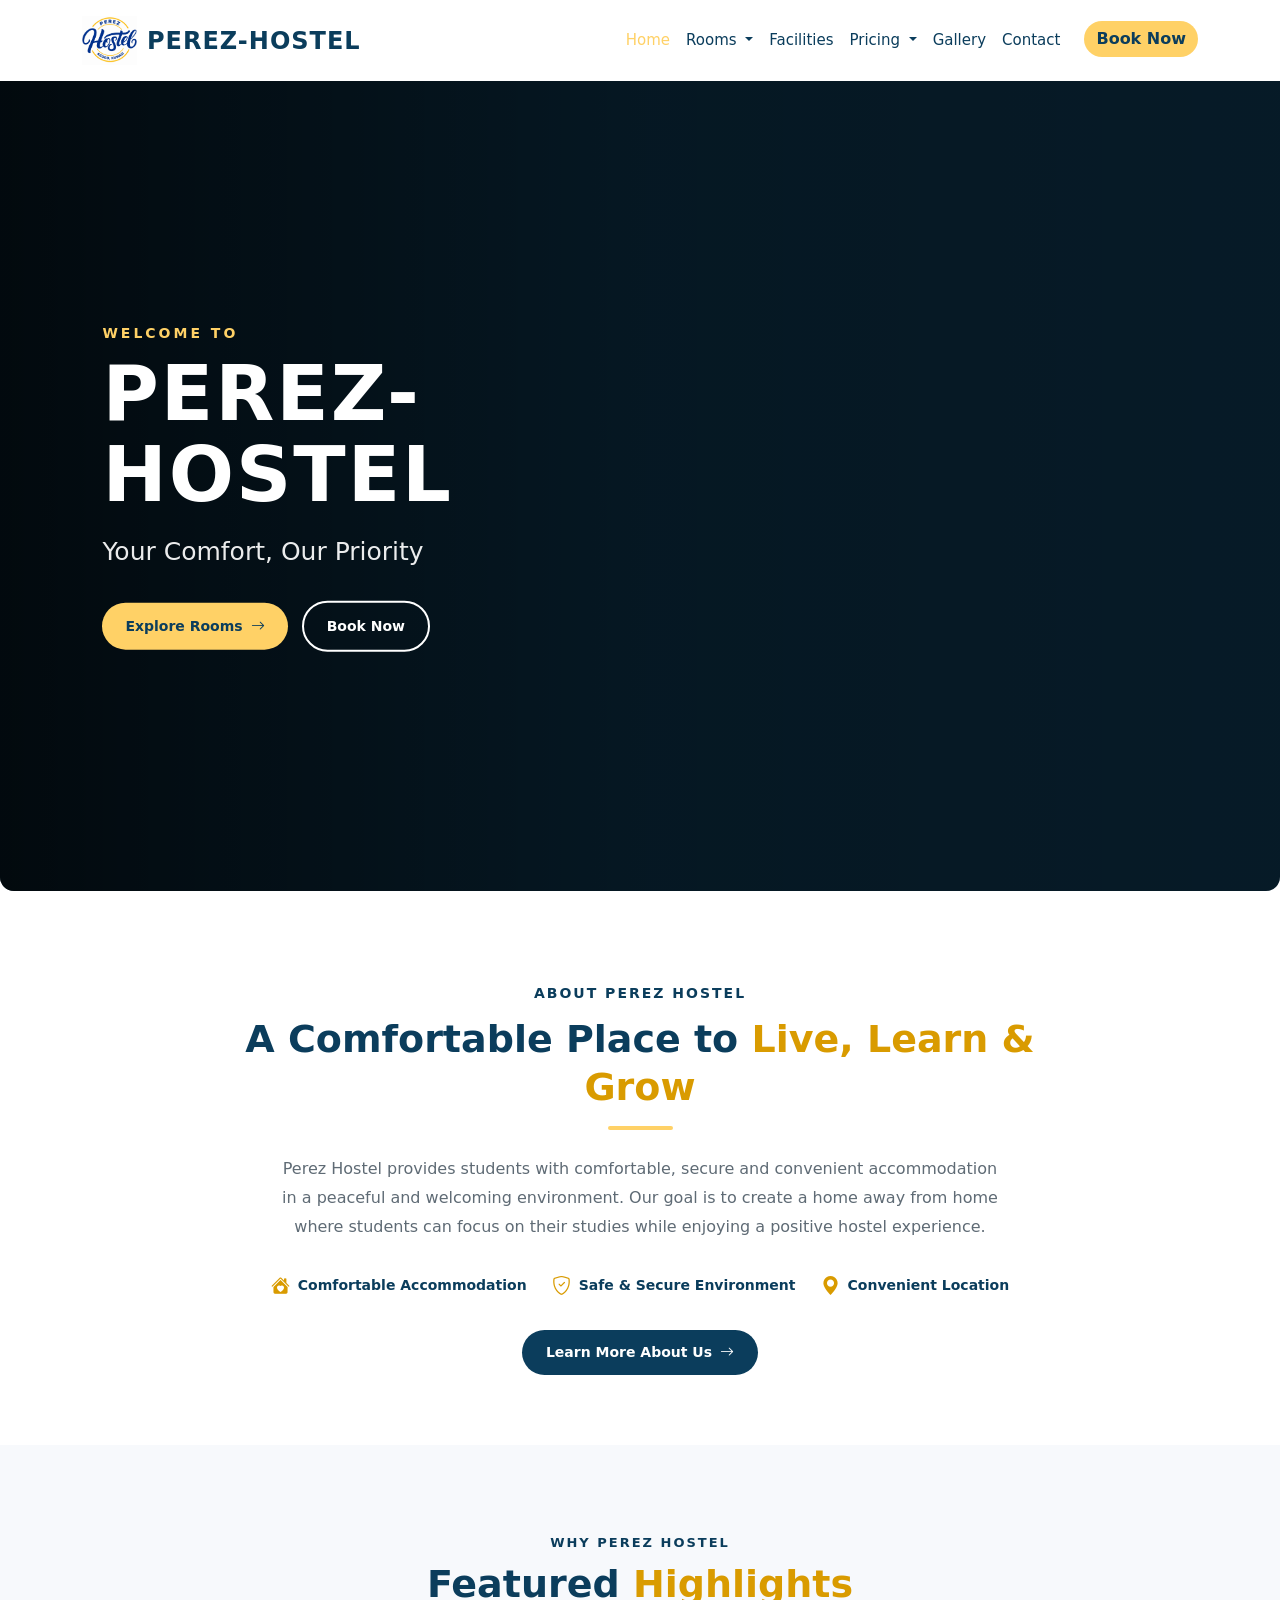
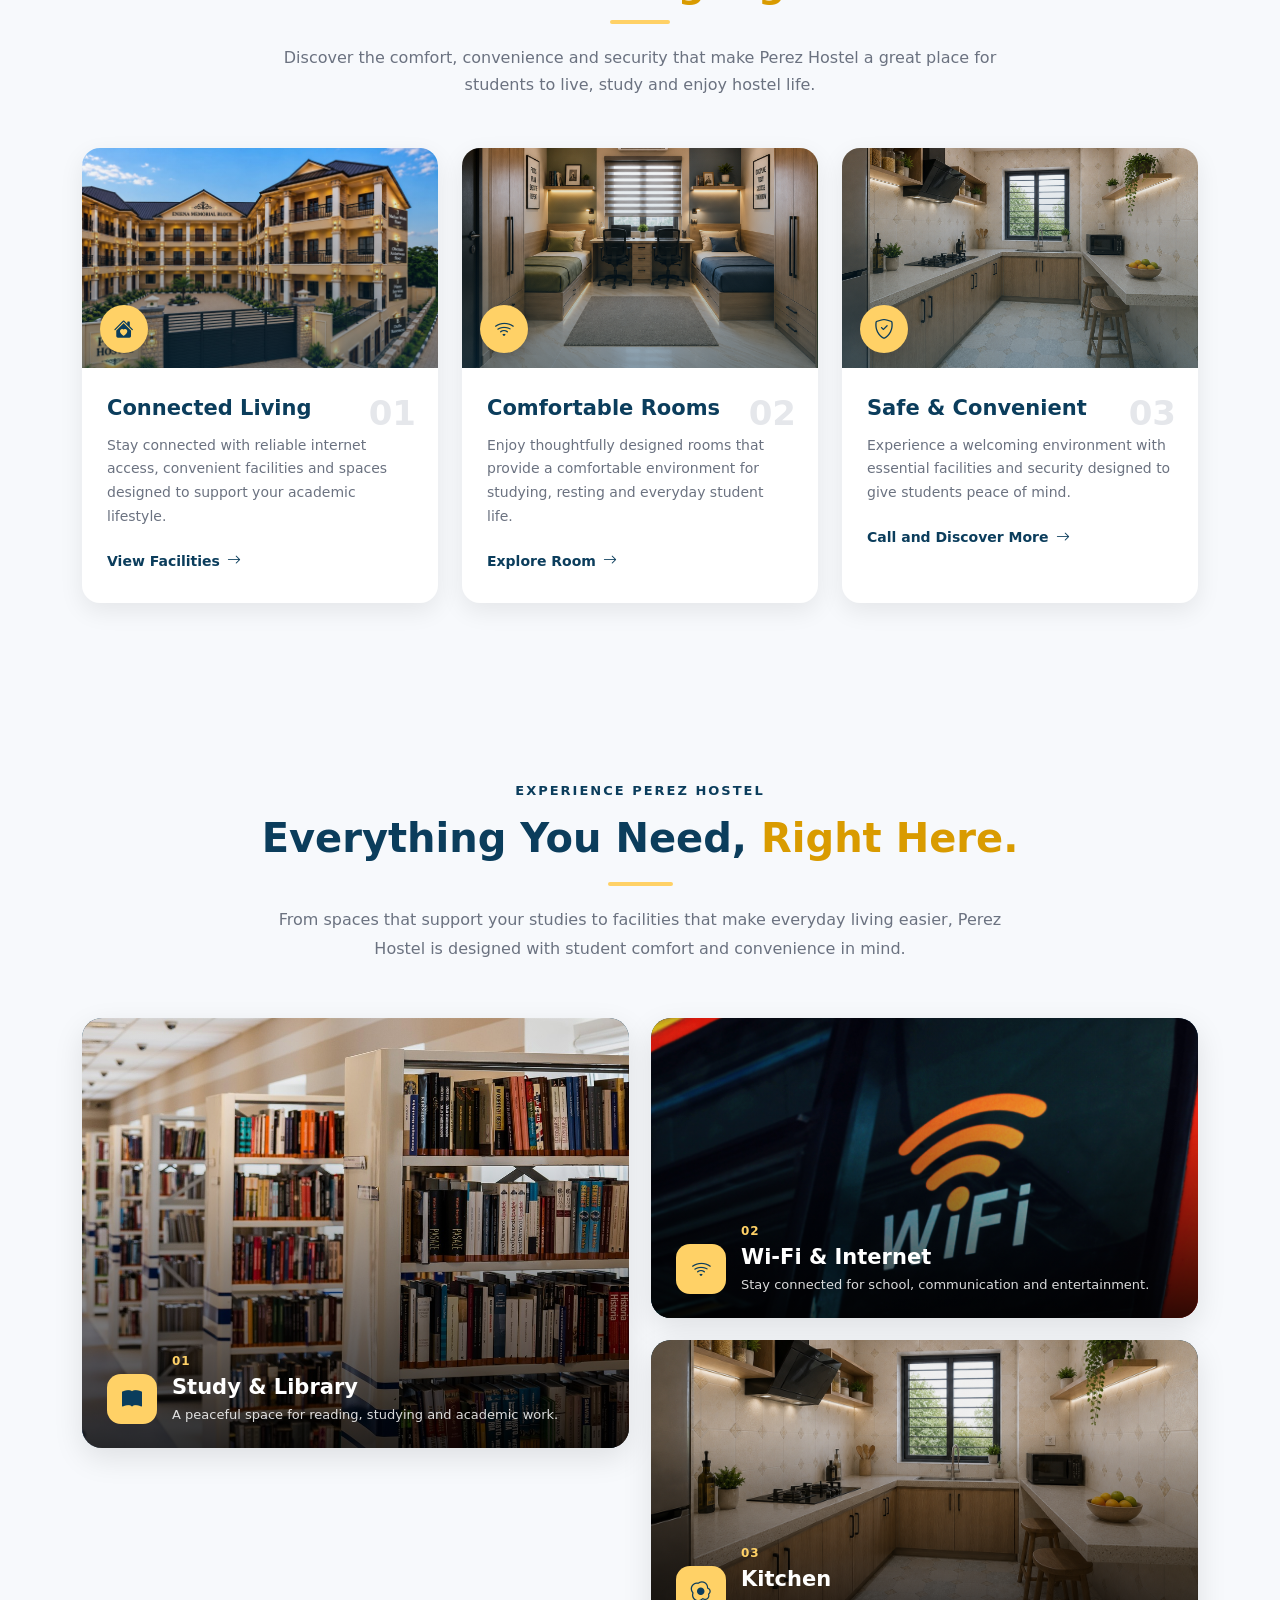
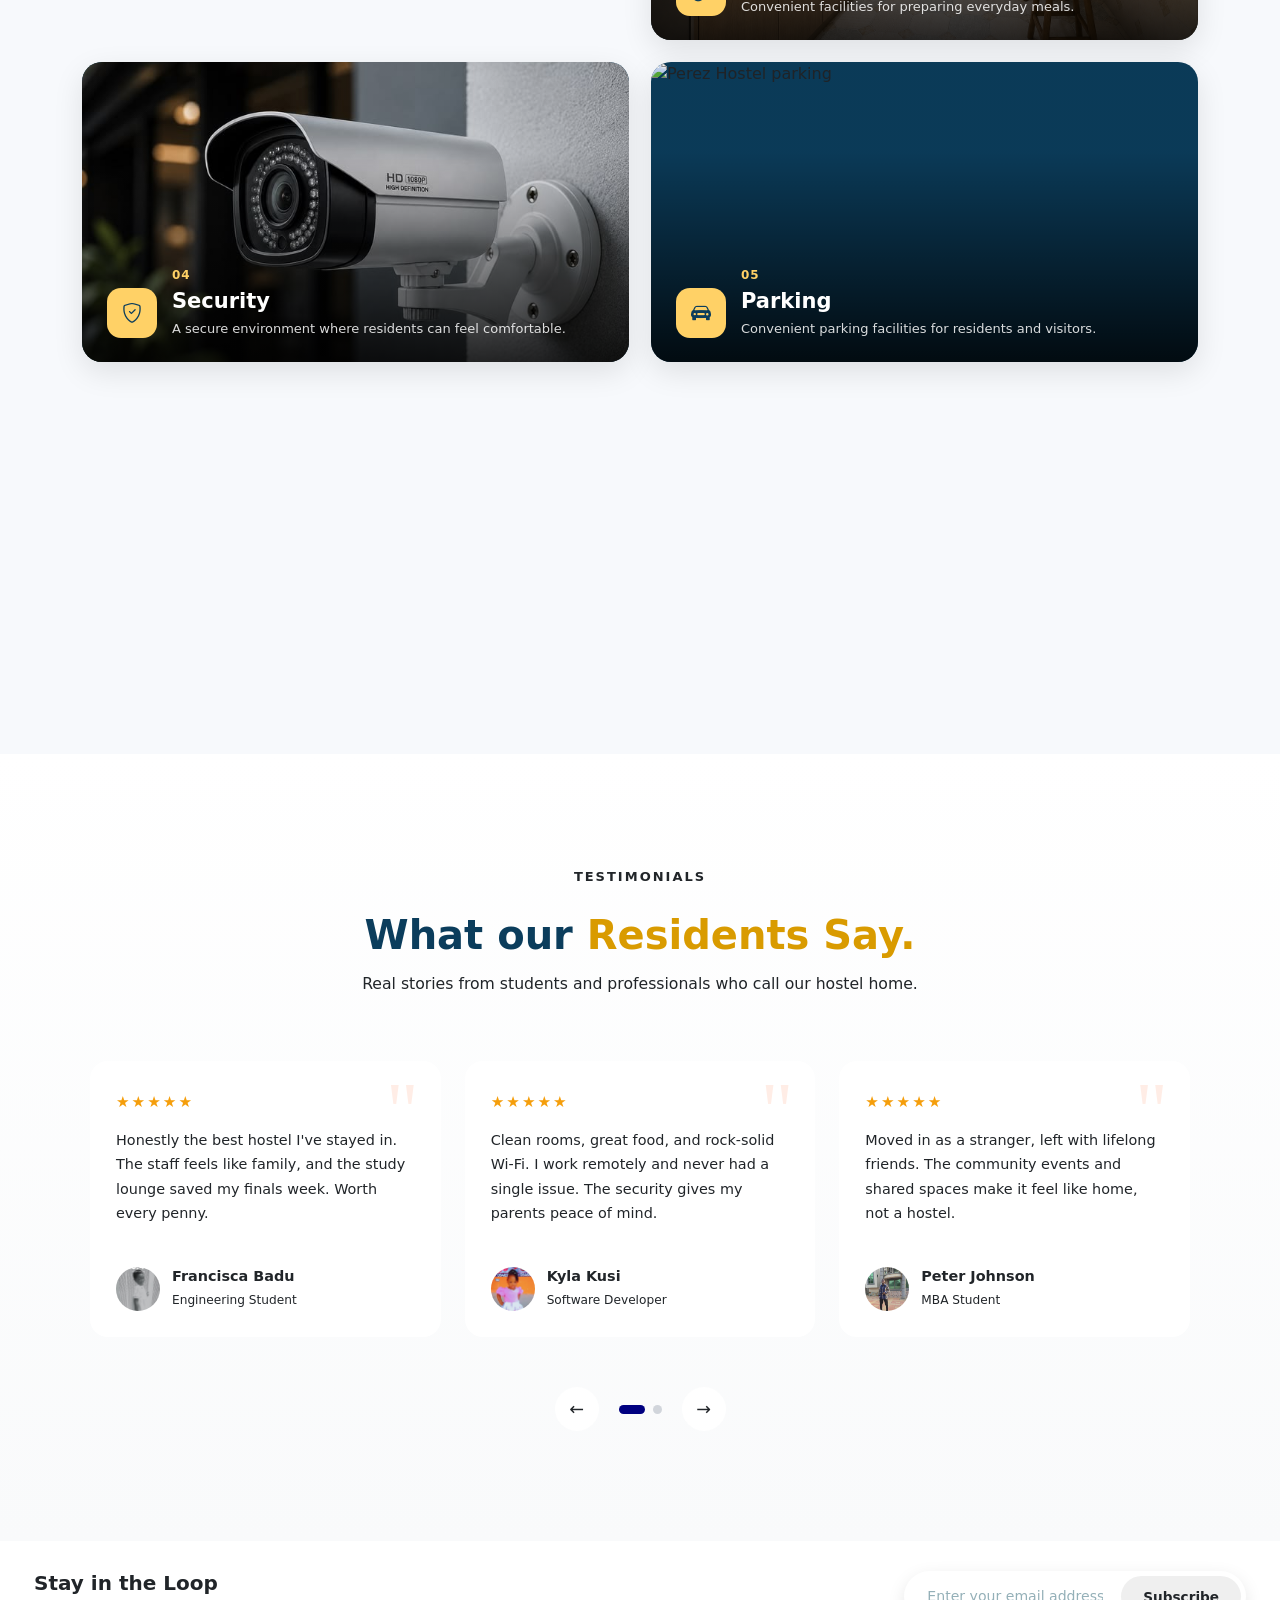
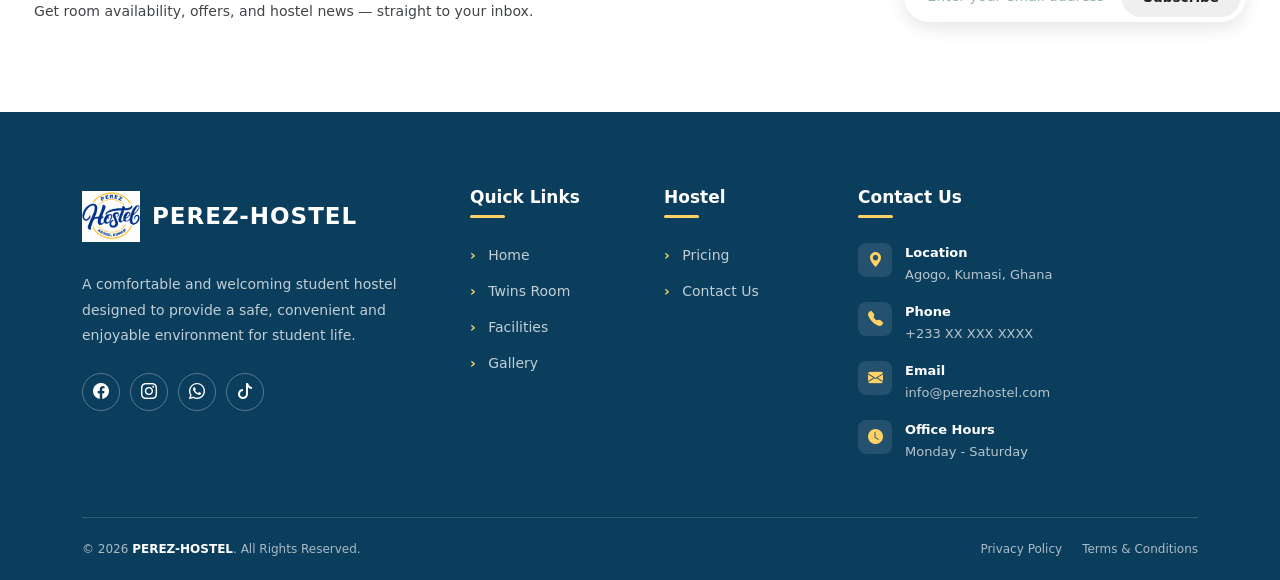
==== index.html @ 2b3b32ca "newfixes8" ====
<!DOCTYPE html>
<html lang="en">
<head>
    <meta charset="UTF-8">
    <meta name="viewport" content="width=device-width, initial-scale=1.0">

    <title>PEREZ-HOSTEL</title>

    <!-- Bootstrap CSS -->
    <link href="https://cdn.jsdelivr.net/npm/bootstrap@5.3.3/dist/css/bootstrap.min.css" rel="stylesheet">

    <!-- Bootstrap Icons -->
    <link rel="stylesheet" href="https://cdn.jsdelivr.net/npm/bootstrap-icons@1.11.3/font/bootstrap-icons.min.css">
    <!-- OFFLINE BOOTSTRAP CSS -->
    <link rel="stylesheet" href="./bootstrap/css/bootstrap.min.css">
    <!-- BOOTSTRAP ICONS -->
    <link rel="stylesheet" href="https://cdn.jsdelivr.net/npm/bootstrap-icons@1.11.3/font/bootstrap-icons.min.css">
    <link rel="preconnect" href="https://fonts.googleapis.com">
    <link rel="preconnect" href="https://fonts.gstatic.com" crossorigin>
    <link href="https://fonts.googleapis.com/css2?family=Dancing+Script:wght@400..700&family=Noto+Serif+SC:wght@200..900&family=Roboto+Slab:wght@100..900&display=swap" rel="stylesheet">
    <link rel="apple-touch-icon" sizes="180x180" href="./images/favicon_io/apple-touch-icon.png">
    <link rel="icon" type="image/png" sizes="32x32" href="./images/favicon_io/favicon-32x32.png">
    <link rel="icon" type="image/png" sizes="16x16" href="./images/favicon_io/favicon-16x16.png">
    <link rel="manifest" href="./images/favicon_io/site.webmanifest">
    <!-- Bootstrap CSS -->
    <link href="https://cdn.jsdelivr.net/npm/bootstrap@5.3.3/dist/css/bootstrap.min.css" rel="stylesheet">
    <!-- Bootstrap Icons -->
    <link rel="stylesheet" href="https://cdn.jsdelivr.net/npm/bootstrap-icons@1.11.3/font/bootstrap-icons.min.css">
    <!-- My CSS -->
    <link rel="stylesheet" href="stylesheets/style.css">
</head>
<body>
    <!-- NAVBAR -->
    <!-- =========================================
     PEREZ-HOSTEL NAVBAR
========================================= -->

<nav class="navbar navbar-expand-lg hostel-navbar">

    <div class="container">

        <!-- LOGO + HOSTEL NAME -->
        <a class="navbar-brand hostel-brand" href="index.html">

            <img
                class="logo"
                src="./images/logo.png"
                alt="PEREZ-HOSTEL Logo">

            <span>PEREZ-HOSTEL</span>

        </a>


        <!-- =================================
             MOBILE HAMBURGER
        ================================== -->

        <button
            class="navbar-toggler"
            type="button"
            data-bs-toggle="collapse"
            data-bs-target="#hostelNavbar"
            aria-controls="hostelNavbar"
            aria-expanded="false"
            aria-label="Toggle navigation">

            <span class="navbar-toggler-icon"></span>

        </button>


        <!-- =================================
             NAVIGATION
        ================================== -->

        <div
            class="collapse navbar-collapse"
            id="hostelNavbar">

            <ul class="navbar-nav ms-auto">


                <!-- HOME -->
                <li class="nav-item">

                    <a
                        class="nav-link active"
                        href="index.html">
                        Home

                    </a>

                </li>


                <!-- =================================
                     ROOMS DROPDOWN
                ================================== -->

                <li class="nav-item dropdown hostel-dropdown" >

                    <a
                        class="nav-link dropdown-toggle"
                        href="#"
                        role="button"
                        data-bs-toggle="dropdown"
                        aria-expanded="false">
                        Rooms

                    </a>


                    <ul class="dropdown-menu">


                        <li>
                            <a
                                class="dropdown-item"
                                href="single_room.html">
                                Single Room

                            </a>
                        </li>


                        <li>
                            <a
                                class="dropdown-item"
                                href="room2_n_1.html">
                                2-in-1 Room

                            </a>
                        </li>


                        <li>
                            <a
                                class="dropdown-item"
                                href="room3_n_1.html">
                                3-in-1 Room

                            </a>
                        </li>


                        <li>
                            <a
                                class="dropdown-item"
                                href="premium.html">
                                Premium Room

                            </a>
                        </li>


                        <li>
                            <a
                                class="dropdown-item"
                                href="room_comparison.html">
                                Room Comparison

                            </a>
                        </li>


                    </ul>

                </li>
                <!-- FACILITIES -->
                <li class="nav-item">

                    <a
                        class="nav-link"
                        href="#facilities">
                        Facilities

                    </a>

                </li>
                
                <!-- =================================
                     PRICING DROPDOWN
                ================================== -->

                <li class="nav-item dropdown hostel-dropdown">

                    <a
                        class="nav-link dropdown-toggle"
                        href="#"
                        role="button"
                        data-bs-toggle="dropdown"
                        aria-expanded="false">
                        Pricing

                    </a>


                    <ul class="dropdown-menu">


                        <li>
                            <a
                                class="dropdown-item"
                                href="pricing.html#rooms">

                                Room Prices

                            </a>
                        </li>


                        <li>
                            <a
                                class="dropdown-item"
                                href="pricing.html#payment">
                                Payment Plans

                            </a>
                        </li>

                    </ul>

                </li>


                <!-- GALLERY -->
                <li class="nav-item">

                    <a
                        class="nav-link"
                        href="gallery.html">
                        Gallery

                    </a>

                </li>


                <!-- CONTACT -->
                <li class="nav-item">

                    <a
                        class="nav-link"
                        href="contact.html">
                        Contact

                    </a>

                </li>


                <!-- BOOK NOW -->
                <li class="nav-item ms-lg-3">

                    <a
                        class="btn booking-btn"
                        href="booking.html">
                        Book Now

                    </a>

                </li>


            </ul>

        </div>

    </div>

</nav>
<!-- =========================================
     HERO VIDEO
========================================= -->

<section class="hero-video-section">

    <div class="hero-video-container">

        <!-- VIDEO -->

        <video
            class="hero-video"
            autoplay
            muted
            loop
            playsinline>

            <source
                src="./video/video1.mp4"
                type="video/mp4">

            Your browser does not support the video element.

        </video>


        <!-- DARK OVERLAY -->

        <div class="hero-video-overlay"></div>


        <!-- HERO CONTENT -->

        <div class="hero-video-content">

            <span class="hero-small-title">
                WELCOME TO
            </span>

            <h1>
                PEREZ-HOSTEL
            </h1>

            <p>
                Your Comfort, Our Priority
            </p>

            <div class="hero-buttons">

                <a href="rooms.html" class="hero-main-btn">
                    Explore Rooms
                    <i class="bi bi-arrow-right"></i>
                </a>

                <a href="booking.html" class="hero-outline-btn">
                    Book Now
                </a>

            </div>

        </div>

    </div>

</section>
<!-- =========================================
     ABOUT PEREZ-HOSTEL
========================================= -->

<section class="hostel-intro">

    <div class="container">

        <div class="intro-content">

            <span class="intro-label">
                ABOUT PEREZ HOSTEL
            </span>

            <h2>
                A Comfortable Place to
                <span>Live, Learn & Grow</span>
            </h2>

            <div class="intro-line"></div>

            <p>
                Perez Hostel provides students with comfortable,
                secure and convenient accommodation in a peaceful
                and welcoming environment. Our goal is to create
                a home away from home where students can focus
                on their studies while enjoying a positive hostel
                experience.
            </p>

            <div class="intro-features">

                <div class="intro-feature">
                    <i class="bi bi-house-heart-fill"></i>
                    <span>Comfortable Accommodation</span>
                </div>

                <div class="intro-feature">
                    <i class="bi bi-shield-check"></i>
                    <span>Safe & Secure Environment</span>
                </div>

                <div class="intro-feature">
                    <i class="bi bi-geo-alt-fill"></i>
                    <span>Convenient Location</span>
                </div>

            </div>

            <a href="about.html" class="intro-btn">
                Learn More About Us
                <i class="bi bi-arrow-right"></i>
            </a>

        </div>

    </div>

</section>
<!-- =========================================
     FEATURED SECTION
========================================= -->

<section class="featured-section">

    <div class="container">

        <!-- SECTION HEADING -->

        <div class="featured-heading">

            <span class="featured-label">
                WHY PEREZ HOSTEL
            </span>

            <h2>
                Featured <span>Highlights</span>
            </h2>

            <div class="featured-line"></div>

            <p>
                Discover the comfort, convenience and security
                that make Perez Hostel a great place for students
                to live, study and enjoy hostel life.
            </p>

        </div>


        <!-- =================================
             FEATURED CARDS
        ================================== -->

        <div class="row g-4">


            <!-- CARD 1 -->

            <div class="col-12 col-md-6 col-lg-4">

                <div class="featured-card reveal-card">

                    <div class="featured-image">

                        <img
                            src="./images/hostel.JPG"
                            alt="Comfortable Perez Hostel accommodation">

                        <div class="featured-icon">
                            <i class="bi bi-house-heart-fill"></i>
                        </div>

                    </div>


                    <div class="featured-content">

                        <span class="featured-number">
                            01
                        </span>

                        <h3>
                            Connected Living
                        </h3>

                        <p>
                           Stay connected with reliable internet
                            access, convenient facilities and spaces
                            designed to support your academic lifestyle.
                             
                        </p>

                        <a href="#facilities" class="featured-link">
                            View Facilities
                            <i class="bi bi-arrow-right"></i>
                        </a>

                    </div>

                </div>

            </div>


            <!-- CARD 2 -->

            <div class="col-12 col-md-6 col-lg-4">

                <div class="featured-card reveal-card">

                    <div class="featured-image">

                        <img
                            src="./images/2people.PNG"
                            alt="Perez Hostel student accommodation">

                        <div class="featured-icon">
                            <i class="bi bi-wifi"></i>
                        </div>

                    </div>


                    <div class="featured-content">

                        <span class="featured-number">
                            02
                        </span>

                        <h3>
                            Comfortable Rooms
                        </h3>

                        <p>
                            Enjoy thoughtfully designed rooms that
                            provide a comfortable environment for
                            studying, resting and everyday student life.
                        </p>

                        <a href="room2_n_1.html" class="featured-link">
                            Explore Room
                            <i class="bi bi-arrow-right"></i>
                        </a>

                    </div>

                </div>

            </div>


            <!-- CARD 3 -->

            <div class="col-12 col-md-6 col-lg-4">

                <div class="featured-card reveal-card">

                    <div class="featured-image">

                        <img
                            src="./images/kitchen.PNG"
                            alt="Perez Hostel facilities">

                        <div class="featured-icon">
                            <i class="bi bi-shield-check"></i>
                        </div>

                    </div>


                    <div class="featured-content">

                        <span class="featured-number">
                            03
                        </span>

                        <h3>
                            Safe & Convenient
                        </h3>

                        <p>
                            Experience a welcoming environment with
                            essential facilities and security designed
                            to give students peace of mind.
                        </p>

                        <a href="contact.html" class="featured-link">
                            Call and Discover More
                            <i class="bi bi-arrow-right"></i>
                        </a>

                    </div>

                </div>

            </div>


        </div>

    </div>

</section>

<!-- =========================================
     FACILITIES PREVIEW
========================================= -->

<section class="facilities-gallery" id="facilities">

    <div class="container">

        <!-- SECTION INTRO -->

        <div class="facilities-gallery-heading">

            <span>EXPERIENCE PEREZ HOSTEL</span>

            <h2>
                Everything You Need,
                <strong>Right Here.</strong>
            </h2>

            <div class="facilities-heading-line"></div>

            <p>
                From spaces that support your studies to facilities
                that make everyday living easier, Perez Hostel is
                designed with student comfort and convenience in mind.
            </p>

        </div>


        <!-- =================================
             FACILITY GRID
        ================================== -->

        <div class="facilities-grid">


            <!-- STUDY ROOM -->

            <article class="facility-card facility-card-large">

                <img
                    src="./images/library.jpg"
                    alt="Perez Hostel study room">

                <div class="facility-overlay">

                    <div class="facility-icon">
                        <i class="bi bi-book-fill"></i>
                    </div>

                    <div>

                        <span>01</span>

                        <h3>Study & Library</h3>

                        <p>
                            A peaceful space for reading,
                            studying and academic work.
                        </p>

                    </div>

                </div>

            </article>


            <!-- WI-FI -->

            <article class="facility-card">

                <img
                    src="./images/wwifi.jpg"
                    alt="Wi-Fi lounge at Perez Hostel">

                <div class="facility-overlay">

                    <div class="facility-icon">
                        <i class="bi bi-wifi"></i>
                    </div>

                    <div>

                        <span>02</span>

                        <h3>Wi-Fi & Internet</h3>

                        <p>
                            Stay connected for school,
                            communication and entertainment.
                        </p>

                    </div>

                </div>

            </article>


            <!-- KITCHEN -->

            <article class="facility-card">

                <img
                    src="./images/kitchen.PNG"
                    alt="Perez Hostel kitchen">

                <div class="facility-overlay">

                    <div class="facility-icon">
                        <i class="bi bi-egg-fried"></i>
                    </div>

                    <div>

                        <span>03</span>

                        <h3>Kitchen</h3>

                        <p>
                            Convenient facilities for
                            preparing everyday meals.
                        </p>

                    </div>

                </div>

            </article>


            <!-- SECURITY -->

            <article class="facility-card">

                <img
                    src="./images/cctv.jpeg"
                    alt="Perez Hostel security">

                <div class="facility-overlay">

                    <div class="facility-icon">
                        <i class="bi bi-shield-check"></i>
                    </div>

                    <div>

                        <span>04</span>

                        <h3>Security</h3>

                        <p>
                            A secure environment where
                            residents can feel comfortable.
                        </p>

                    </div>

                </div>

            </article>


            <!-- PARKING -->

            <article class="facility-card">

                <img
                    src="./images/facilities/parking.jpg"
                    alt="Perez Hostel parking">

                <div class="facility-overlay">

                    <div class="facility-icon">
                        <i class="bi bi-car-front-fill"></i>
                    </div>

                    <div>

                        <span>05</span>

                        <h3>Parking</h3>

                        <p>
                            Convenient parking facilities
                            for residents and visitors.
                        </p>

                    </div>

                </div>

            </article>


            <!-- RECREATION -->

            <article class="facility-card facility-card-wide">

                <img
                    src="./images/facilities/recreation.jpg"
                    alt="Perez Hostel recreation area">

                <div class="facility-overlay">

                    <div class="facility-icon">
                        <i class="bi bi-controller"></i>
                    </div>

                    <div>

                        <span>06</span>

                        <h3>Recreation Area</h3>

                        <p>
                            Relax, socialize and enjoy your
                            free time in a welcoming environment.
                        </p>

                    </div>

                </div>

            </article>

        </div>
    </div>

</section>
<section class="testi" id="testimonials">
  <div class="testi__container">

    <!-- Header -->
    <div class="testi__header">
      <span class="testi__eyebrow">Testimonials</span>
      <h2 class="residents">
        What our
        <strong>Residents Say.</strong>
      </h2>
      <!-- <h2 class="testi__title">What Our Residents Say</h2> -->
      <p class="testi__subtitle">
        Real stories from students and professionals who call our hostel home.
      </p>
    </div>

    <!-- Slider -->
    <div class="testi__viewport">
      <div class="testi__track" id="testiTrack">

        <article class="t-card">
          <div class="t-card__quote">"</div>
          <div class="t-card__stars">★★★★★</div>
          <p class="t-card__text">
            Honestly the best hostel I've stayed in. The staff feels like family,
            and the study lounge saved my finals week. Worth every penny.
          </p>
          <div class="t-card__author">
            <img src="./images/sissy.jpeg" alt="Francisca Badu">
            <div>
              <strong>Francisca Badu</strong>
              <span>Engineering Student</span>
            </div>
          </div>
        </article>

        <article class="t-card">
          <div class="t-card__quote">"</div>
          <div class="t-card__stars">★★★★★</div>
          <p class="t-card__text">
            Clean rooms, great food, and rock-solid Wi-Fi. I work remotely and
            never had a single issue. The security gives my parents peace of mind.
          </p>
          <div class="t-card__author">
            <img src="./images/miss.jpeg" alt="Priya S.">
            <div>
              <strong>Kyla Kusi</strong>
              <span>Software Developer</span>
            </div>
          </div>
        </article>

        <article class="t-card">
          <div class="t-card__quote">"</div>
          <div class="t-card__stars">★★★★★</div>
          <p class="t-card__text">
            Moved in as a stranger, left with lifelong friends. The community
            events and shared spaces make it feel like home, not a hostel.
          </p>
          <div class="t-card__author">
            <img src="./images/peter.jpeg" alt="Peter Johnson.">
            <div>
              <strong>Peter Johnson</strong>
              <span>MBA Student</span>
            </div>
          </div>
        </article>

        <article class="t-card">
          <div class="t-card__quote">"</div>
          <div class="t-card__stars">★★★★★</div>
          <p class="t-card__text">
            Affordable, well-located, and spotless. The laundry service alone
            is worth it — I save hours every week.
          </p>
          <div class="t-card__author">
            <img src="./images/mom.jpeg" alt="Francisca Kusi">
            <div>
              <strong>Francisca Kusi</strong>
              <span>Medical Intern</span>
            </div>
          </div>
        </article>

      </div>
    </div>

    <!-- Controls -->
    <div class="testi__controls">
      <button class="testi__arrow" id="testiPrev" aria-label="Previous">←</button>
      <div class="testi__dots" id="testiDots"></div>
      <button class="testi__arrow" id="testiNext" aria-label="Next">→</button>
    </div>

  </div>
</section>
<!-- =========================================
     PEREZ HOSTEL FOOTER
========================================= -->
<!-- Newsletter Strip -->
        <div class="footer__newsletter">
            <div class="footer__newsletter-text">
                <h3>Stay in the Loop</h3>
                <p>Get room availability, offers, and hostel news — straight to your inbox.</p>
            </div>
            <form class="footer__form" onsubmit="event.preventDefault();">
                <input type="email" placeholder="Enter your email address" required>
                <button type="submit">Subscribe</button>
            </form>
        </div>
<footer class="hostel-footer">
    
    <div class="container">

        <div class="row g-5">


            <!-- =================================
                 HOSTEL INFORMATION
            ================================== -->

            <div class="col-lg-4 col-md-6">

                <div class="footer-brand">

                    <a href="index.html">

                        <img
                            src="./images/logo.png"
                            alt="Perez Hostel Logo">

                        <span>
                            PEREZ-HOSTEL
                        </span>

                    </a>

                </div>


                <p class="footer-description">

                    A comfortable and welcoming student hostel
                    designed to provide a safe, convenient and
                    enjoyable environment for student life.

                </p>


                <!-- SOCIAL MEDIA -->

                <div class="footer-social">

                    <a href="#" aria-label="Facebook">
                        <i class="bi bi-facebook"></i>
                    </a>

                    <a href="#" aria-label="Instagram">
                        <i class="bi bi-instagram"></i>
                    </a>

                    <a href="#" aria-label="WhatsApp">
                        <i class="bi bi-whatsapp"></i>
                    </a>

                    <a href="#" aria-label="TikTok">
                        <i class="bi bi-tiktok"></i>
                    </a>

                </div>

            </div>


            <!-- =================================
                 QUICK LINKS
            ================================== -->

            <div class="col-lg-2 col-md-6">

                <h3 class="footer-title">
                    Quick Links
                </h3>

                <ul class="footer-links">

                    <li>
                        <a href="index.html">
                            Home
                        </a>
                    </li>
                    <li>
                        <a href="room2_n_1.html">
                            Twins Room
                        </a>
                    </li>

                    <li>
                        <a href="#facilities">
                            Facilities
                        </a>
                    </li>

                    <li>
                        <a href="gallery.html">
                            Gallery
                        </a>
                    </li>

                </ul>

            </div>


            <!-- =================================
                 HOSTEL
            ================================== -->

            <div class="col-lg-2 col-md-6">

                <h3 class="footer-title">
                    Hostel
                </h3>

                <ul class="footer-links">

                    <li>
                        <a href="pricing.html">
                            Pricing
                        </a>
                    </li>

                    <li>
                        <a href="contact.html">
                            Contact Us
                        </a>
                    </li>

                </ul>

            </div>


            <!-- =================================
                 CONTACT INFORMATION
            ================================== -->

            <div class="col-lg-4 col-md-6">

                <h3 class="footer-title">
                    Contact Us
                </h3>


                <div class="footer-contact">

                    <div class="contact-item">

                        <i class="bi bi-geo-alt-fill"></i>

                        <div>

                            <strong>
                                Location
                            </strong>

                            <p>
                                Agogo, Kumasi, Ghana
                            </p>

                        </div>

                    </div>


                    <div class="contact-item">

                        <i class="bi bi-telephone-fill"></i>

                        <div>

                            <strong>
                                Phone
                            </strong>

                            <p>
                                +233 XX XXX XXXX
                            </p>

                        </div>

                    </div>


                    <div class="contact-item">

                        <i class="bi bi-envelope-fill"></i>

                        <div>

                            <strong>
                                Email
                            </strong>

                            <p>
                                info@perezhostel.com
                            </p>

                        </div>

                    </div>


                    <div class="contact-item">

                        <i class="bi bi-clock-fill"></i>

                        <div>

                            <strong>
                                Office Hours
                            </strong>

                            <p>
                                Monday - Saturday
                            </p>

                        </div>

                    </div>

                </div>

            </div>

        </div>


        <!-- =================================
             FOOTER BOTTOM
        ================================== -->

        <div class="footer-bottom">

            <p>
                © 2026
                <strong>PEREZ-HOSTEL</strong>.
                All Rights Reserved.
            </p>


            <div class="footer-bottom-links">

                <a href="#">
                    Privacy Policy
                </a>

                <a href="#">
                    Terms & Conditions
                </a>

            </div>

        </div>

    </div>

</footer>
</footer>
<!-- Bootstrap JavaScript
<script src="https://cdn.jsdelivr.net/npm/bootstrap@5.3.3/dist/js/bootstrap.bundle.min.js"></script> -->

    <!-- My JavaScript -->
    <script src="./script/script.js"></script>
<script src="https://cdn.jsdelivr.net/npm/bootstrap@5.3.3/dist/js/bootstrap.bundle.min.js"></script>
</body>
</html>
---- stylesheets/style.css ----
/* =========================================
   PEREZ HOSTEL NAVBAR
========================================= */
/* =========================================
   HERO VIDEO SECTION
========================================= */

.hero-video-section {
    /* width: 100%; */
    margin: 0;
    /* margin-top:0.5px; */

    margin-bottom: 20px;

    /* padding: 0 8px; */

    background-color: white;
}


/* =========================================
   VIDEO CONTAINER
========================================= */

.hero-video-container {
    position: relative;

    width: 100%;

    min-height: calc(100vh - 90px);

    overflow: hidden;
    border-radius: 0 0 14px 14px;

    background-color: #071f2e;
}


/* =========================================
   VIDEO
========================================= */

.hero-video {
    position: absolute;

    top: 0;
    left: 0;

    width: 100%;
    height: 100%;

    object-fit: cover;

    display: block;
}


/* =========================================
   DARK OVERLAY
========================================= */

.hero-video-overlay {
    position: absolute;

    inset: 0;

    background:
        linear-gradient(
            90deg,
            rgba(0, 0, 0, 0.70),
            rgba(0, 0, 0, 0.25),
            rgba(0, 0, 0, 0.15)
        );

    z-index: 1;
}


/* =========================================
   HERO CONTENT
========================================= */

.hero-video-content {
    position: absolute;

    z-index: 2;

    top: 50%;
    left: 8%;

    transform: translateY(-50%);

    max-width: 650px;

    color: white;
}


/* SMALL TITLE */

.hero-small-title {
    display: inline-block;

    margin-bottom: 10px;

    color: #ffd166;

    font-size: 14px;

    font-weight: 700;

    letter-spacing: 3px;
}


/* MAIN TITLE */

.hero-video-content h1 {
    margin: 0;

    color: white;

    font-size: clamp(42px, 6vw, 82px);

    font-weight: 800;

    letter-spacing: 2px;

    line-height: 1.05;
}


/* DESCRIPTION */

.hero-video-content p {
    margin: 18px 0 30px;

    color: rgba(255, 255, 255, 0.92);

    font-size: clamp(18px, 2vw, 25px);

    font-weight: 400;
}


/* =========================================
   BUTTONS
========================================= */

.hero-buttons {
    display: flex;

    align-items: center;

    gap: 14px;
}


.hero-main-btn,
.hero-outline-btn {
    display: inline-flex;

    align-items: center;

    justify-content: center;

    gap: 8px;

    padding: 13px 23px;

    border-radius: 30px;

    text-decoration: none;

    font-size: 14px;

    font-weight: 700;

    transition: 0.3s ease;
}


/* MAIN BUTTON */

.hero-main-btn {
    background-color: #ffd166;

    color: #0b3d5c;
}


.hero-main-btn:hover {
    background-color: #0b3d5c;

    color: #ffd166;

    transform: translateY(-3px);
}


.hero-main-btn i {
    transition: transform 0.3s ease;
}


.hero-main-btn:hover i {
    transform: translateX(5px);
}


/* OUTLINE BUTTON */

.hero-outline-btn {
    border: 2px solid white;

    color: white;

    background-color: transparent;
}


.hero-outline-btn:hover {
    background-color: white;

    color: #0b3d5c;

    transform: translateY(-3px);
}


/* =========================================
   ABOUT SECTION
========================================= */

.about-hostel {
    margin-top: 20px;

    padding: 85px 20px;

    background-color: #f7f9fc;
}


.about-hostel-content {
    max-width: 800px;

    margin: auto;

    text-align: center;
}


.about-hostel-content > span {
    color: #0b3d5c;

    font-size: 13px;

    font-weight: 700;

    letter-spacing: 2px;
}


.about-hostel-content h2 {
    margin: 12px 0 18px;

    color: #0b3d5c;

    font-size: 40px;

    font-weight: 800;
}


.about-hostel-content h2 strong {
    color: #d99b00;
}


.about-hostel-content p {
    color: #6b7280;

    font-size: 16px;

    line-height: 1.8;

    margin: 0;
}


/* =========================================
   TABLET
========================================= */

@media (max-width: 991px) {

    .hero-video-container {
        min-height: 75vh;
    }

    .hero-video-content {
        left: 6%;
        right: 6%;
    }

    .about-hostel-content h2 {
        font-size: 34px;
    }

}


/* =========================================
   MOBILE
========================================= */

@media (max-width: 576px) {

    .hero-video-section {
        margin-top: 5px;

        margin-bottom: 15px;

        padding: 0 5px;
    }


    .hero-video-container {
        min-height: 72vh;

        border-radius: 10px;
    }


    .hero-video-content {
        left: 25px;

        right: 25px;

        top: 50%;
    }


    .hero-small-title {
        font-size: 11px;

        letter-spacing: 2px;
    }


    .hero-video-content h1 {
        font-size: 40px;

        letter-spacing: 1px;
    }


    .hero-video-content p {
        font-size: 17px;

        margin: 14px 0 23px;
    }


    .hero-buttons {
        flex-wrap: wrap;
    }


    .hero-main-btn,
    .hero-outline-btn {
        padding: 11px 18px;

        font-size: 13px;
    }


    .about-hostel {
        margin-top: 15px;

        padding: 60px 18px;
    }


    .about-hostel-content h2 {
        font-size: 29px;
    }


    .about-hostel-content p {
        font-size: 14px;
    }

}

/* =========================================
   PEREZ-HOSTEL NAVBAR
========================================= */

.hostel-navbar {
    background-color:#fff;

    box-shadow: 0 3px 12px rgba(0, 0, 0, 0.15);
}


/* =========================================
   LOGO
========================================= */

.logo {
    width: 55px;
    height: 55px;

    object-fit: contain;
}


.hostel-brand {
    display: flex;
    align-items: center;

    gap: 10px;

    text-decoration: none;
}


.hostel-brand span {
    color:#0b3d5c;

    font-size: 24px;
    font-weight: bold;

    letter-spacing: 1px;
}


.hostel-brand:hover span {
    color: #ffd166;
}


/* =========================================
   NAVIGATION LINKS
========================================= */

.hostel-navbar .nav-link {
    color:#0b3d5c;

    font-size: 15px;
    font-weight: 500;

    transition: 0.3s ease;
}


.hostel-navbar .nav-link:hover {
    color: #ffd166;
}


.hostel-navbar .nav-link.active {
    color: #ffd166;
}


/* =========================================
   DROPDOWN MENU
========================================= */

.hostel-navbar .dropdown-menu {
    background-color: white;

    border: none;

    border-radius: 10px;

    padding: 8px 0;

    min-width: 220px;

    box-shadow: 0 8px 25px rgba(0, 0, 0, 0.18);
}


/* =========================================
   DROPDOWN ITEMS
========================================= */

.hostel-navbar .dropdown-item {
    color: #0b3d5c;

    font-size: 14px;

    padding: 10px 18px;

    transition: 0.25s ease;
}


.hostel-navbar .dropdown-item:hover {
    background-color: #0b3d5c;

    color: white;

    padding-left: 22px;
}


/* =========================================
   DROPDOWN DIVIDER
========================================= */

.hostel-navbar .dropdown-divider {
    margin: 6px 12px;
}


/* =========================================
   BOOK NOW BUTTON
========================================= */

.booking-btn {
    background-color: #ffd166;

    color: #0b3d5c;

    font-weight: bold;

    border-radius: 25px;

    border: none;

    transition: 0.3s ease;
}


.booking-btn:hover {
    background-color: white;

    color: #0b3d5c;

    transform: translateY(-2px);
}

/* =========================================
   HOSTEL INTRODUCTION SECTION
========================================= */

.hostel-intro {
    background-color: #ffffff;

    padding: 70px 20px;

    text-align: center;
}


/* CONTENT */

.intro-content {
    max-width: 850px;

    margin: 0 auto;
}


/* SMALL TITLE */

.intro-label {
    display: inline-block;

    color: #0b3d5c;

    font-size: 14px;

    font-weight: 700;

    letter-spacing: 2px;

    margin-bottom: 12px;
}


/* MAIN HEADING */

.intro-content h2 {
    color: #0b3d5c;

    font-size: 38px;

    font-weight: 800;

    line-height: 1.25;

    margin-bottom: 15px;
}


.intro-content h2 span {
    color: #d99b00;
}


/* GOLD LINE */

.intro-line {
    width: 65px;

    height: 4px;

    background-color: #ffd166;

    border-radius: 10px;

    margin: 0 auto 25px;
}


/* DESCRIPTION */

.intro-content p {
    max-width: 720px;

    margin: 0 auto 30px;

    color: #5f6b75;

    font-size: 16px;

    line-height: 1.8;
}


/* =========================================
   FEATURES
========================================= */

.intro-features {
    display: flex;

    justify-content: center;

    flex-wrap: wrap;

    gap: 25px;

    margin-bottom: 30px;
}


.intro-feature {
    display: flex;

    align-items: center;

    gap: 8px;

    color: #0b3d5c;

    font-size: 14px;

    font-weight: 600;
}


.intro-feature i {
    color: #d99b00;

    font-size: 19px;
}


/* =========================================
   BUTTON
========================================= */

.intro-btn {
    display: inline-flex;

    align-items: center;

    gap: 8px;

    padding: 12px 24px;

    background-color: #0b3d5c;

    color: white;

    text-decoration: none;

    border-radius: 25px;

    font-size: 14px;

    font-weight: 600;

    transition: 0.3s ease;
}


.intro-btn:hover {
    background-color: #ffd166;

    color: #0b3d5c;

    transform: translateY(-2px);
}


.intro-btn i {
    transition: 0.3s ease;
}


.intro-btn:hover i {
    transform: translateX(4px);
}

/* =========================================
   FEATURED SECTION
========================================= */

.featured-section {
    background-color: #f7f9fc;

    padding: 85px 20px;

    overflow: hidden;
}


/* =========================================
   SECTION HEADING
========================================= */

.featured-heading {
    text-align: center;

    max-width: 750px;

    margin: 0 auto 50px;
}


.featured-label {
    display: inline-block;

    color: #0b3d5c;

    font-size: 13px;

    font-weight: 700;

    letter-spacing: 2px;

    margin-bottom: 10px;
}


.featured-heading h2 {
    color: #0b3d5c;

    font-size: 38px;

    font-weight: 800;

    margin-bottom: 12px;
}


.featured-heading h2 span {
    color: #d99b00;
}


.featured-line {
    width: 60px;

    height: 4px;

    background-color: #ffd166;

    border-radius: 10px;

    margin: 0 auto 20px;
}


.featured-heading p {
    color: #6b7280;

    font-size: 16px;

    line-height: 1.7;

    margin: 0;
}


/* =========================================
   FEATURED CARD
========================================= */

.featured-card {
    height: 100%;

    background-color: white;

    border-radius: 18px;

    overflow: hidden;

    box-shadow: 0 8px 25px rgba(0, 0, 0, 0.08);

    transition:
        transform 0.4s ease,
        box-shadow 0.4s ease;

    opacity: 0;

    transform: translateY(70px);
}


/* =========================================
   CARD SCROLL ANIMATION
========================================= */

.featured-card.show-card {
    opacity: 1;

    transform: translateY(0);

    transition:
        opacity 0.8s ease,
        transform 0.8s ease;
}


/* Different animation delays */

.col-lg-4:nth-child(1) .featured-card {
    transition-delay: 0.1s;
}


.col-lg-4:nth-child(2) .featured-card {
    transition-delay: 0.25s;
}


.col-lg-4:nth-child(3) .featured-card {
    transition-delay: 0.4s;
}


/* =========================================
   CARD HOVER
========================================= */

.featured-card:hover {
    transform: translateY(-10px);

    box-shadow: 0 18px 40px rgba(0, 0, 0, 0.14);
}


/* =========================================
   FEATURED IMAGE
========================================= */

.featured-image {
    height: 220px;

    position: relative;

    overflow: hidden;
}


.featured-image img {
    width: 100%;

    height: 100%;

    object-fit: cover;

    transition: transform 0.5s ease;
}


.featured-card:hover .featured-image img {
    transform: scale(1.07);
}


/* =========================================
   IMAGE OVERLAY
========================================= */

.featured-image::after {
    content: "";

    position: absolute;

    inset: 0;

    background: linear-gradient(
        to top,
        rgba(11, 61, 92, 0.45),
        transparent
    );
}


/* =========================================
   FEATURED ICON
========================================= */

.featured-icon {
    position: absolute;

    z-index: 2;

    bottom: 15px;

    left: 18px;

    width: 48px;

    height: 48px;

    display: flex;

    align-items: center;

    justify-content: center;

    background-color: #ffd166;

    color: #0b3d5c;

    border-radius: 50%;

    font-size: 20px;

    box-shadow: 0 5px 15px rgba(0, 0, 0, 0.15);
}


/* =========================================
   CARD CONTENT
========================================= */

.featured-content {
    position: relative;

    padding: 28px 25px 30px;
}


.featured-number {
    position: absolute;

    top: 20px;

    right: 22px;

    color: #e5e7eb;

    font-size: 34px;

    font-weight: 800;
}


.featured-content h3 {
    color: #0b3d5c;

    font-size: 21px;

    font-weight: 700;

    margin-bottom: 12px;
}


.featured-content p {
    color: #6b7280;

    font-size: 14px;

    line-height: 1.7;

    margin-bottom: 20px;
}


/* =========================================
   CARD LINK
========================================= */

.featured-link {
    display: inline-flex;

    align-items: center;

    gap: 7px;

    color: #0b3d5c;

    text-decoration: none;

    font-size: 14px;

    font-weight: 700;

    transition: 0.3s ease;
}


.featured-link i {
    transition: transform 0.3s ease;
}


.featured-link:hover {
    color: #d99b00;
}


.featured-link:hover i {
    transform: translateX(5px);
}

/* facilities */
/* =========================================
   FACILITIES GALLERY
========================================= */

.facilities-gallery {
    padding: 90px 20px;

    background-color: #f7f9fc;

    overflow: hidden;
}


/* =========================================
   HEADING
========================================= */

.facilities-gallery-heading {
    max-width: 760px;

    margin: 0 auto 55px;

    text-align: center;
}


.facilities-gallery-heading > span {
    color: #0b3d5c;

    font-size: 13px;

    font-weight: 700;

    letter-spacing: 2px;
}


.facilities-gallery-heading h2 {
    margin: 12px 0;

    color: #0b3d5c;

    font-size: 40px;

    font-weight: 800;

    line-height: 1.2;
}


.facilities-gallery-heading h2 strong {
    color: #d99b00;
}


.facilities-heading-line {
    width: 65px;

    height: 4px;

    margin: 20px auto;

    background-color: #ffd166;

    border-radius: 10px;
}


.facilities-gallery-heading p {
    color: #6b7280;

    font-size: 16px;

    line-height: 1.8;

    margin: 0;
}


/* =========================================
   FACILITY GRID
========================================= */

.facilities-grid {
    display: grid;

    grid-template-columns: repeat(2, 1fr);

    gap: 22px;
}


/* =========================================
   FACILITY CARD
========================================= */

.facility-card {
    height: 300px;

    position: relative;

    overflow: hidden;

    border-radius: 20px;

    background-color: #0b3d5c;

    box-shadow:
        0 10px 30px rgba(0, 0, 0, 0.10);

    opacity: 0;

    transform: translateY(70px);

    transition:
        opacity 0.8s ease,
        transform 0.8s ease,
        box-shadow 0.3s ease;
}


.facility-card-large {
    height: 430px;

    grid-row: span 2;
}


.facility-card-wide {
    grid-column: span 2;

    height: 280px;
}


/* =========================================
   CARD VISIBLE
========================================= */

.facility-card.facility-visible {
    opacity: 1;

    transform: translateY(0);
}


/* =========================================
   STAGGERED ANIMATION
========================================= */

.facility-card:nth-child(1) {
    transition-delay: 0.05s;
}

.facility-card:nth-child(2) {
    transition-delay: 0.15s;
}

.facility-card:nth-child(3) {
    transition-delay: 0.25s;
}

.facility-card:nth-child(4) {
    transition-delay: 0.35s;
}

.facility-card:nth-child(5) {
    transition-delay: 0.45s;
}

.facility-card:nth-child(6) {
    transition-delay: 0.55s;
}


/* =========================================
   IMAGE
========================================= */

.facility-card img {
    width: 100%;

    height: 100%;

    display: block;

    object-fit: cover;

    transition: transform 0.7s ease;
}


.facility-card:hover img {
    transform: scale(1.08);
}


/* =========================================
   DARK IMAGE OVERLAY
========================================= */

.facility-card::after {
    content: "";

    position: absolute;

    inset: 0;

    background:
        linear-gradient(
            to top,
            rgba(0, 0, 0, 0.82),
            rgba(0, 0, 0, 0.05) 70%
        );

    pointer-events: none;
}


/* =========================================
   CONTENT OVER IMAGE
========================================= */

.facility-overlay {
    position: absolute;

    z-index: 2;

    left: 25px;

    right: 25px;

    bottom: 24px;

    display: flex;

    align-items: flex-end;

    gap: 15px;

    color: white;
}


/* =========================================
   ICON
========================================= */

.facility-icon {
    flex-shrink: 0;

    width: 50px;

    height: 50px;

    display: flex;

    align-items: center;

    justify-content: center;

    border-radius: 14px;

    background-color: #ffd166;

    color: #0b3d5c;

    font-size: 20px;

    transition: transform 0.3s ease;
}


.facility-card:hover .facility-icon {
    transform: translateY(-5px) rotate(-4deg);
}


/* =========================================
   NUMBER
========================================= */

.facility-overlay span {
    color: #ffd166;

    font-size: 12px;

    font-weight: 700;

    letter-spacing: 1px;
}


/* =========================================
   TITLE
========================================= */

.facility-overlay h3 {
    margin: 3px 0 5px;

    color: white;

    font-size: 21px;

    font-weight: 700;
}


/* =========================================
   DESCRIPTION
========================================= */

.facility-overlay p {
    max-width: 480px;

    margin: 0;

    color: rgba(255, 255, 255, 0.85);

    font-size: 13px;

    line-height: 1.5;
}


/* =========================================
   HOVER CARD
========================================= */

.facility-card:hover {
    box-shadow:
        0 20px 45px rgba(0, 0, 0, 0.18);
}


/* =========================================
   BUTTON
========================================= */

.facilities-gallery-button {
    text-align: center;

    margin-top: 40px;
}


.facilities-gallery-button a {
    display: inline-flex;

    align-items: center;

    gap: 9px;

    padding: 13px 25px;

    background-color: #0b3d5c;

    color: white;

    border-radius: 30px;

    text-decoration: none;

    font-size: 14px;

    font-weight: 700;

    transition: 0.3s ease;
}


.facilities-gallery-button a:hover {
    background-color: #ffd166;

    color: #0b3d5c;

    transform: translateY(-3px);
}


.facilities-gallery-button i {
    transition: transform 0.3s ease;
}


.facilities-gallery-button a:hover i {
    transform: translateX(5px);
}

.testi {
  padding: 110px 20px;
  background: linear-gradient(180deg, #ffffff 0%, #f9fafb 100%);
  font-family: 'Poppins', system-ui, sans-serif;
  overflow: hidden;
}

.testi__container {
  max-width: 1100px;
  margin: 0 auto;
}

/* ---------- Header ---------- */
.testi__header {
  text-align: center;
  max-width: 620px;
  margin: 0 auto 55px;
}

.testi__eyebrow {
  display: inline-block;
  color: var(--accent);
  font-size: 13px;
  font-weight: 600;
  letter-spacing: 2px;
  text-transform: uppercase;
  margin-bottom: 12px;
}

/* .testi__title {
  font-size: clamp(1.7rem, 3.4vw, 2.3rem);
  font-weight: 700;
  color: var(--text-dark);
  margin-bottom: 12px;
} */
.testi__header h2 {
    margin: 12px 0;
    color: #0b3d5c;
    font-size: 40px;
    font-weight: 800;
    line-height: 1.2;
}


.testi__header h2 strong {
    color: #d99b00;
}
/* 
.testi__header h2{
    color: navy;
} */

.testi__subtitle {
  color: var(--text-muted);
  font-size: 0.98rem;
  line-height: 1.6;
  margin: 0;
}

/* ---------- Viewport & Track ---------- */
.testi__viewport {
  overflow: hidden;
  padding: 10px 0 30px;
}

.testi__track {
  display: flex;
  gap: 24px;
  transition: transform 0.7s cubic-bezier(0.22, 1, 0.36, 1);
  will-change: transform;
}

/* ---------- Card ---------- */
.t-card {
  flex: 0 0 calc((100% - 48px) / 3);
  background: #fff;
  border: 1px solid var(--border);
  border-radius: 18px;
  padding: 30px 26px 26px;
  display: flex;
  flex-direction: column;
  position: relative;
  transition: transform 0.4s ease, box-shadow 0.4s ease;
}

.t-card:hover {
  transform: translateY(-6px);
  box-shadow: 0 18px 40px rgba(0, 0, 0, 0.08);
}

.t-card__quote {
  position: absolute;
  top: 10px;
  right: 22px;
  font-size: 5rem;
  line-height: 1;
  color: rgba(255, 107, 53, 0.12);
  font-family: Georgia, serif;
  pointer-events: none;
}

.t-card__stars {
  color: #f59e0b;
  font-size: 0.95rem;
  letter-spacing: 2px;
  margin-bottom: 14px;
}

.t-card__text {
  font-size: 0.9rem;
  color: var(--text-muted);
  line-height: 1.7;
  margin: 0 0 22px;
  flex: 1;
}

.t-card__author {
  display: flex;
  align-items: center;
  gap: 12px;
  padding-top: 18px;
  border-top: 1px solid var(--border);
}

.t-card__author img {
  width: 44px;
  height: 44px;
  border-radius: 50%;
  object-fit: cover;
  border: 2px solid var(--accent);
}

.t-card__author strong {
  display: block;
  font-size: 0.9rem;
  font-weight: 600;
  color: var(--text-dark);
}

.t-card__author span {
  font-size: 0.76rem;
  color: var(--text-muted);
}

/* ---------- Controls ---------- */
.testi__controls {
  display: flex;
  justify-content: center;
  align-items: center;
  gap: 20px;
  margin-top: 20px;
}

.testi__arrow {
  width: 44px;
  height: 44px;
  border-radius: 50%;
  border: 1px solid var(--border);
  background: #fff;
  color: var(--text-dark);
  font-size: 1.1rem;
  cursor: pointer;
  transition: all 0.3s ease;
}

.testi__arrow:hover {
  background: var(--accent);
  color: #fff;
  border-color: var(--accent);
  transform: scale(1.08);
}

.testi__dots {
  display: flex;
  gap: 8px;
}

.testi__dots button {
  width: 9px;
  height: 9px;
  border-radius: 50%;
  border: none;
  background: #d1d5db;
  cursor: pointer;
  padding: 0;
  transition: all 0.3s ease;
}

.testi__dots button.active {
  background:navy;
  width: 26px;
  border-radius: 999px;
}

/* ---------- Newsletter Strip ---------- */
.footer__newsletter {
  display: flex;
  justify-content: space-between;
  align-items: center;
  gap: 30px;
  padding: 30px 34px;
  background: linear-gradient(135deg, var(--blue) 0%, var(--blue-dark) 100%);
  border-radius: 18px;
  color: var(--white);
  margin-bottom: 60px;
  /* box-shadow: 0 12px 30px rgba(30, 95, 191, 0.25); */
}

.footer__newsletter-text h3 {
  font-size: 1.25rem;
  font-weight: 700;
  margin: 0 0 6px;
}

.footer__newsletter-text p {
  font-size: 0.88rem;
  opacity: 0.85;
  margin: 0;
}

.footer__form {
  display: flex;
  background: var(--white);
  border-radius: 999px;
  padding: 5px;
  min-width: 340px;
  box-shadow: 0 6px 18px rgba(0, 0, 0, 0.1);
}

.footer__form input {
  flex: 1;
  border: none;
  outline: none;
  padding: 10px 18px;
  font-size: 0.88rem;
  /* color: var(--blue-dark); */
  background: transparent;
  font-family: inherit;
}

.footer__form input::placeholder {
  color: #94b0b8;
}

.footer__form button {
  border: none;
  padding: 10px 22px;
  border-radius: 999px;
  /* background: var(--blue); */
  color: var(--white);
  font-size: 0.85rem;
  font-weight: 600;
  cursor: pointer;
  transition: background 0.3s ease, transform 0.3s ease;
  font-family: inherit;
}

.footer__form button:hover {
  /* background: var(--blue-dark); */
  transform: translateX(2px);
}

/* ---------- Main Grid ---------- */
.footer__grid {
  display: grid;
  grid-template-columns: 1.5fr 1fr 1fr 1.3fr;
  gap: 50px;
  padding-bottom: 50px;
  border-bottom: 1px solid var(--blue-border);
}
 
/* =========================================
   PEREZ HOSTEL FOOTER
========================================= */

.hostel-footer {

    background-color:#0b3d5c;

    color:#fff;

    padding: 75px 20px 0;

}


/* =========================================
   FOOTER BRAND
========================================= */

.footer-brand a {

    display: inline-flex;

    align-items: center;

    gap: 12px;

    text-decoration: none;

}


.footer-brand img {

    width: 58px;

    height: 58px;

    object-fit: contain;

}


.footer-brand span {

    color:#fff;

    font-size: 23px;

    font-weight: 800;

    letter-spacing: 1px;

    transition: 0.3s ease;

}


.footer-brand a:hover span {

    color: #ffd166;

}


/* =========================================
   FOOTER DESCRIPTION
========================================= */

.footer-description {

    max-width: 370px;

    margin: 20px 0 25px;

    color: rgba(255, 255, 255, 0.75);

    font-size: 14px;

    line-height: 1.8;

}


/* =========================================
   SOCIAL MEDIA
========================================= */

.footer-social {

    display: flex;

    gap: 10px;

}


.footer-social a {

    width: 38px;

    height: 38px;

    display: flex;

    align-items: center;

    justify-content: center;

    border: 1px solid rgba(255, 255, 255, 0.3);

    border-radius: 50%;

    color:white;

    text-decoration: none;

    font-size: 16px;

    transition: 0.3s ease;

}


.footer-social a:hover {

    background-color: #ffd166;

    border-color: #ffd166;

    color:white;

    transform: translateY(-4px);

}


/* =========================================
   FOOTER TITLES
========================================= */

.footer-title {

    position: relative;

    margin-bottom: 25px;

    padding-bottom: 10px;

    color:white;

    font-size: 17px;

    font-weight: 700;

}


/* SMALL GOLD LINE */

.footer-title::after {

    content: "";

    position: absolute;

    left: 0;

    bottom: 0;

    width: 35px;

    height: 3px;

    border-radius: 5px;

    background-color: #ffd166;

}


/* =========================================
   FOOTER LINKS
========================================= */

.footer-links {

    margin: 0;

    padding: 0;

    list-style: none;

}


.footer-links li {

    margin-bottom: 12px;

}


.footer-links a {

    color: rgba(255, 255, 255, 0.75);

    text-decoration: none;

    font-size: 14px;

    transition: 0.3s ease;

}


.footer-links a::before {

    content: "›";

    margin-right: 8px;

    color: #ffd166;

    font-weight: bold;

}


.footer-links a:hover {

    color: #ffd166;

    padding-left: 5px;

}


/* =========================================
   CONTACT
========================================= */

.footer-contact {

    display: flex;

    flex-direction: column;

    gap: 17px;

}


.contact-item {

    display: flex;

    align-items: flex-start;

    gap: 13px;

}


.contact-item > i {

    flex-shrink: 0;

    width: 34px;

    height: 34px;

    display: flex;

    align-items: center;

    justify-content: center;

    border-radius: 8px;

    background-color: rgba(255, 255, 255, 0.1);

    color: #ffd166;

    font-size: 15px;

}


.contact-item strong {

    display: block;

    margin-bottom: 3px;

    color: white;

    font-size: 13px;

}


.contact-item p {

    margin: 0;

    color: rgba(255, 255, 255, 0.7);

    font-size: 13px;

    line-height: 1.5;

}


/* =========================================
   FOOTER BOTTOM
========================================= */

.footer-bottom {

    display: flex;

    align-items: center;

    justify-content: space-between;

    gap: 20px;

    margin-top: 55px;

    padding: 22px 0;

    border-top: 1px solid rgba(255, 255, 255, 0.15);

}


.footer-bottom p {

    margin: 0;

    color: rgba(255, 255, 255, 0.65);

    font-size: 12px;

}


.footer-bottom strong {

    color: white;

}


.footer-bottom-links {

    display: flex;

    gap: 20px;

}


.footer-bottom-links a {

    color: rgba(255, 255, 255, 0.65);

    text-decoration: none;

    font-size: 12px;

    transition: 0.3s ease;

}


.footer-bottom-links a:hover {

    color: #ffd166;

}


/* =========================================
   TABLET
========================================= */

@media (max-width: 991px) {

    .hostel-footer {

        padding-top: 60px;

    }

}


/* =========================================
   MOBILE
========================================= */

@media (max-width: 576px) {

    .hostel-footer {

        padding: 50px 20px 0;

    }


    .footer-brand span {

        font-size: 20px;

    }


    .footer-title {

        margin-bottom: 18px;

    }


    .footer-description {

        font-size: 13px;

    }


    .footer-bottom {

        flex-direction: column;

        align-items: flex-start;

        margin-top: 40px;

    }


    .footer-bottom-links {

        flex-direction: column;

        gap: 8px;

    }

}
/* ---------- Responsive ---------- */
@media (max-width: 960px) {
  .footer__grid {
    grid-template-columns: 1fr 1fr;
    gap: 40px;
  }
  .footer__col--brand {
    grid-column: span 2;
  }
}

@media (max-width: 720px) {
  .footer__newsletter {
    flex-direction: column;
    text-align: center;
    padding: 30px 22px;
  }
  .footer__form {
    width: 100%;
    min-width: 0;
  }
}

@media (max-width: 560px) {
  .footer { padding: 60px 16px 24px; }
  .footer__grid {
    grid-template-columns: 1fr;
    gap: 34px;
  }
  .footer__col--brand { grid-column: span 1; }
  .footer__bottom {
    flex-direction: column;
    text-align: center;
  }
}
/* =========================================
   TABLET
========================================= */

@media (max-width: 991px) {

    .hostel-footer {

        padding-top: 60px;

    }

}


/* =========================================
   MOBILE
========================================= */

@media (max-width: 576px) {

    .hostel-footer {

        padding: 50px 20px 0;

    }


    .footer-brand span {

        font-size: 20px;

    }


    .footer-title {

        margin-bottom: 18px;

    }


    .footer-description {

        font-size: 13px;

    }


    .footer-bottom {

        flex-direction: column;

        align-items: flex-start;

        margin-top: 40px;

    }


    .footer-bottom-links {

        flex-direction: column;

        gap: 8px;

    }

}
/* ---------- Responsive ---------- */
@media (max-width: 900px) {
  .t-card { flex: 0 0 calc((100% - 24px) / 2); }
}

@media (max-width: 600px) {
  .testi { padding: 80px 16px; }
  .t-card { flex: 0 0 100%; }
}
/* =========================================
   TABLET
========================================= */

@media (max-width: 991px) {

    .facilities-gallery {
        padding: 70px 20px;
    }


    .facilities-gallery-heading h2 {
        font-size: 34px;
    }


    .facility-card {
        height: 280px;
    }


    .facility-card-large {
        height: 380px;
    }

}


/* =========================================
   MOBILE
========================================= */

@media (max-width: 576px) {

    .facilities-gallery {
        padding: 55px 18px;
    }


    .facilities-gallery-heading {
        margin-bottom: 35px;
    }


    .facilities-gallery-heading h2 {
        font-size: 29px;
    }


    .facilities-gallery-heading p {
        font-size: 14px;
    }


    .facilities-grid {
        grid-template-columns: 1fr;

        gap: 16px;
    }


    .facility-card,
    .facility-card-large,
    .facility-card-wide {
        grid-column: auto;

        grid-row: auto;

        height: 280px;
    }


    .facility-overlay {
        left: 17px;

        right: 17px;

        bottom: 18px;

        gap: 10px;
    }


    .facility-icon {
        width: 43px;

        height: 43px;

        font-size: 17px;

        border-radius: 11px;
    }


    .facility-overlay h3 {
        font-size: 18px;
    }


    .facility-overlay p {
        font-size: 12px;
    }

}
/* =========================================
   TABLET
========================================= */

@media (max-width: 991px) {

    .featured-section {
        padding: 70px 20px;
    }


    .featured-heading h2 {
        font-size: 34px;
    }


    .featured-image {
        height: 210px;
    }

}


/* =========================================
   MOBILE
========================================= */

@media (max-width: 576px) {

    .featured-section {
        padding: 55px 18px;
    }


    .featured-heading {
        margin-bottom: 35px;
    }


    .featured-heading h2 {
        font-size: 29px;
    }


    .featured-heading p {
        font-size: 14px;
    }


    .featured-image {
        height: 200px;
    }


    .featured-content {
        padding: 24px 20px 27px;
    }

}
/* =========================================
   MOBILE
========================================= */

@media (max-width: 576px) {

    .hostel-intro {
        padding: 50px 18px;
    }


    .intro-content h2 {
        font-size: 28px;
    }


    .intro-content p {
        font-size: 15px;

        line-height: 1.7;
    }


    .intro-features {
        flex-direction: column;

        align-items: center;

        gap: 15px;
    }


    .intro-feature {
        font-size: 13px;
    }

}

/* =========================================
   DESKTOP DROPDOWN ON HOVER
========================================= */

@media (min-width: 992px) {

    .hostel-dropdown:hover > .dropdown-menu {
        display: block;

        margin-top: 0;
    }


    .hostel-dropdown:hover > .nav-link {
        color: #ffd166;
    }

}


/* =========================================
   HAMBURGER BUTTON
========================================= */

.navbar-toggler {
    width: 48px;

    height: 42px;

    padding: 6px 9px;

    border: 2px solid white;

    border-radius: 8px;

    background-color: transparent;

    transition: 0.3s ease;
}


.navbar-toggler:hover {
    background-color: rgba(255, 255, 255, 0.15);
}


.navbar-toggler:focus {
    outline: none;

    box-shadow: none;
}


/* =========================================
   HAMBURGER ICON
========================================= */

.navbar-toggler-icon {
    width: 100%;

    height: 100%;

    background-size: 100% 100%;

    filter: brightness(0) invert(1);
}


/* =========================================
   MOBILE NAVBAR
========================================= */

@media (max-width: 991px) {

    .hostel-navbar {
        padding: 10px 0;
    }


    .logo {
        width: 48px;

        height: 48px;
    }


    .hostel-brand span {
        font-size: 20px;
    }


    .hostel-navbar .navbar-collapse {
        padding-top: 15px;

        padding-bottom: 10px;
    }


    .hostel-navbar .navbar-nav {
        width: 100%;
    }


    .hostel-navbar .nav-item {
        width: 100%;
    }


    .hostel-navbar .nav-link {
        padding: 10px 5px;
    }


    /* =================================
       MOBILE DROPDOWN
    ================================= */

    .hostel-navbar .dropdown-menu {
        width: 100%;

        min-width: auto;

        margin-top: 5px;

        margin-left: 0;

        border-radius: 8px;

        box-shadow: none;
    }


    .hostel-navbar .dropdown-item {
        padding: 10px 15px;
    }


    /* =================================
       BOOK NOW
    ================================= */

    .booking-btn {
        display: inline-block;

        margin-top: 8px;

        margin-bottom: 8px;
    }

}

/* =========================================
   TABLET
========================================= */

@media (max-width: 991px) {

    .hostel-video-box {
        height: 300px;
    }

    .video-content h1 {
        font-size: 30px;
    }

    .video-content p {
        font-size: 17px;
    }

}


/* =========================================
   MOBILE
========================================= */

@media (max-width: 576px) {

    .hostel-video-box {
        height: 270px;
    }

    .video-content {
        left: 8%;
        right: 8%;
        bottom: 40px;
    }

    .video-content h1 {
        font-size: 23px;
    }

    .video-content p {
        font-size: 14px;
    }

    .video-content .hero-btn {
        padding: 9px 17px;
        font-size: 14px;
    }

}

/* =========================================
   TABLET
========================================= */

@media (max-width: 991px) {

    .hostel-hero {
        min-height: auto;

        padding: 35px 0;
    }


    .small-images {
        flex-direction: row;
    }


    .small-image-box {
        height: 180px;
    }


    .hostel-carousel {
        height: 400px;
    }


    .hostel-carousel .carousel-item {
        height: 400px;
    }


    .hostel-carousel .carousel-caption h1 {
        font-size: 30px;
    }

}


/* =========================================
   MOBILE
========================================= */

@media (max-width: 576px) {

    .hostel-hero {
        padding: 20px 0;
    }


    .small-images {
        flex-direction: column;
        gap: 12px;
    }


    .small-image-box {
        height: 160px;
    }


    .hostel-carousel {
        height: 330px;
    }


    .hostel-carousel .carousel-item {
        height: 330px;
    }


    .hostel-carousel .carousel-caption {
        left: 12%;
        right: 12%;
        bottom: 55px;
    }


    .hostel-carousel .carousel-caption h1 {
        font-size: 23px;
    }


    .hostel-carousel .carousel-caption p {
        font-size: 14px;
    }


    .hero-btn {
        padding: 9px 17px;
        font-size: 14px;
    }

}

/* =========================================
   TABLET
========================================= */

@media (max-width: 991px) {

    .hostel-hero {
        padding: 40px 0;
    }


    .small-images {
        flex-direction: row;
        display:none;

    }


    /* .small-image-box {
        height: 200px;
    } */


    .hostel-carousel .carousel-item {
        height: 400px;
    }


    .hostel-carousel .carousel-item img {
        height: 400px;
    }


    .hostel-carousel .carousel-caption h1 {
        font-size: 32px;
    }
}



/* =========================================
   MOBILE
========================================= */

@media (max-width: 576px) {
         
    .hostel-hero {
        padding: 25px 0;
    }


    .small-images {
        flex-direction: column;
        display:none;
        gap: 15px;
    }


    .small-image-box {
        height: 180px;
    }


    .hostel-carousel .carousel-item {
        height: 350px;
    }


    .hostel-carousel .carousel-item img {
        height: 350px;
    }


    .hostel-carousel .carousel-caption {
        bottom: 55px;

        left: 12%;

        right: 12%;
    }


    .hostel-carousel .carousel-caption h1 {
        font-size: 25px;
    }


    .hostel-carousel .carousel-caption p {
        font-size: 15px;
    }


    .hero-btn {
        padding: 9px 18px;

        font-size: 14px;
    }

}

/* =========================================
   SHOW DROPDOWN ON HOVER
========================================= */

@media (min-width: 992px) {

    .hostel-dropdown:hover .dropdown-menu {
        display: block;
        margin-top: 0;
    }

    .hostel-dropdown:hover .dropdown-toggle {
        color: #ffd166;
    }

}
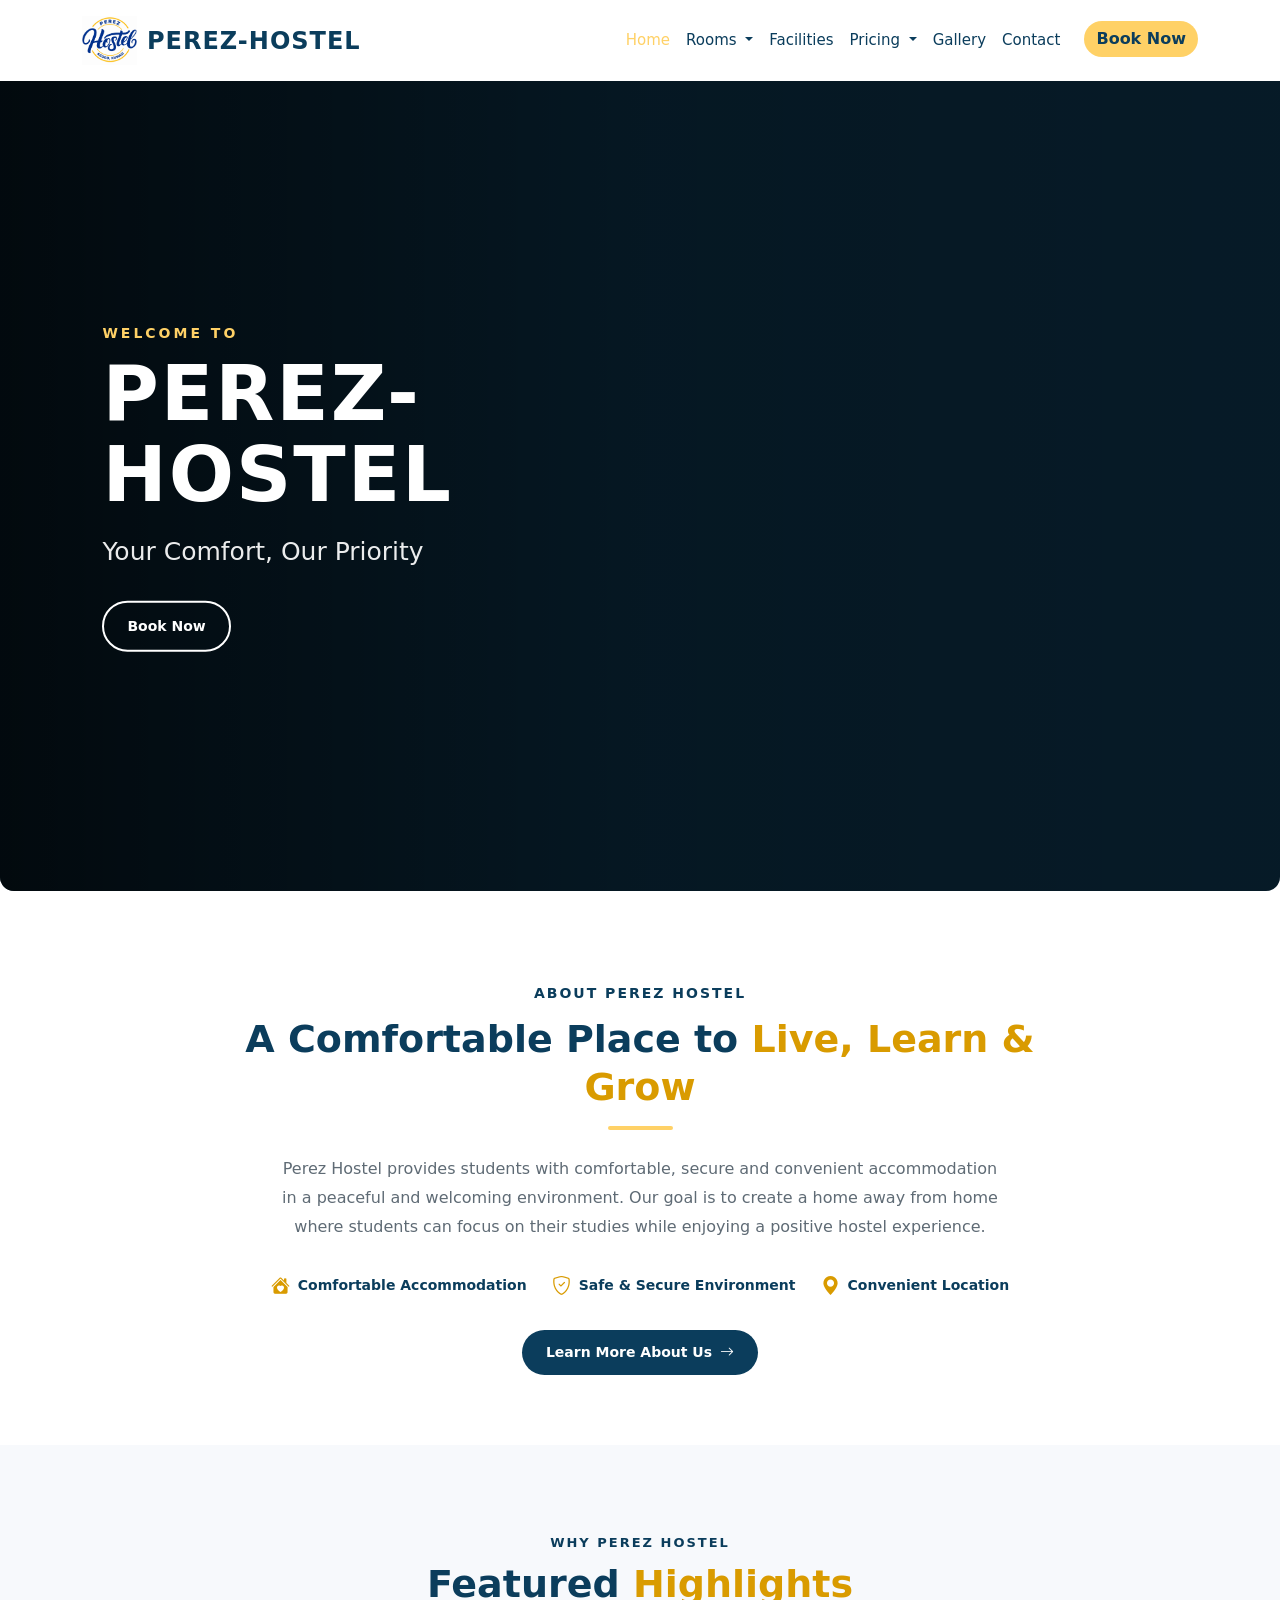
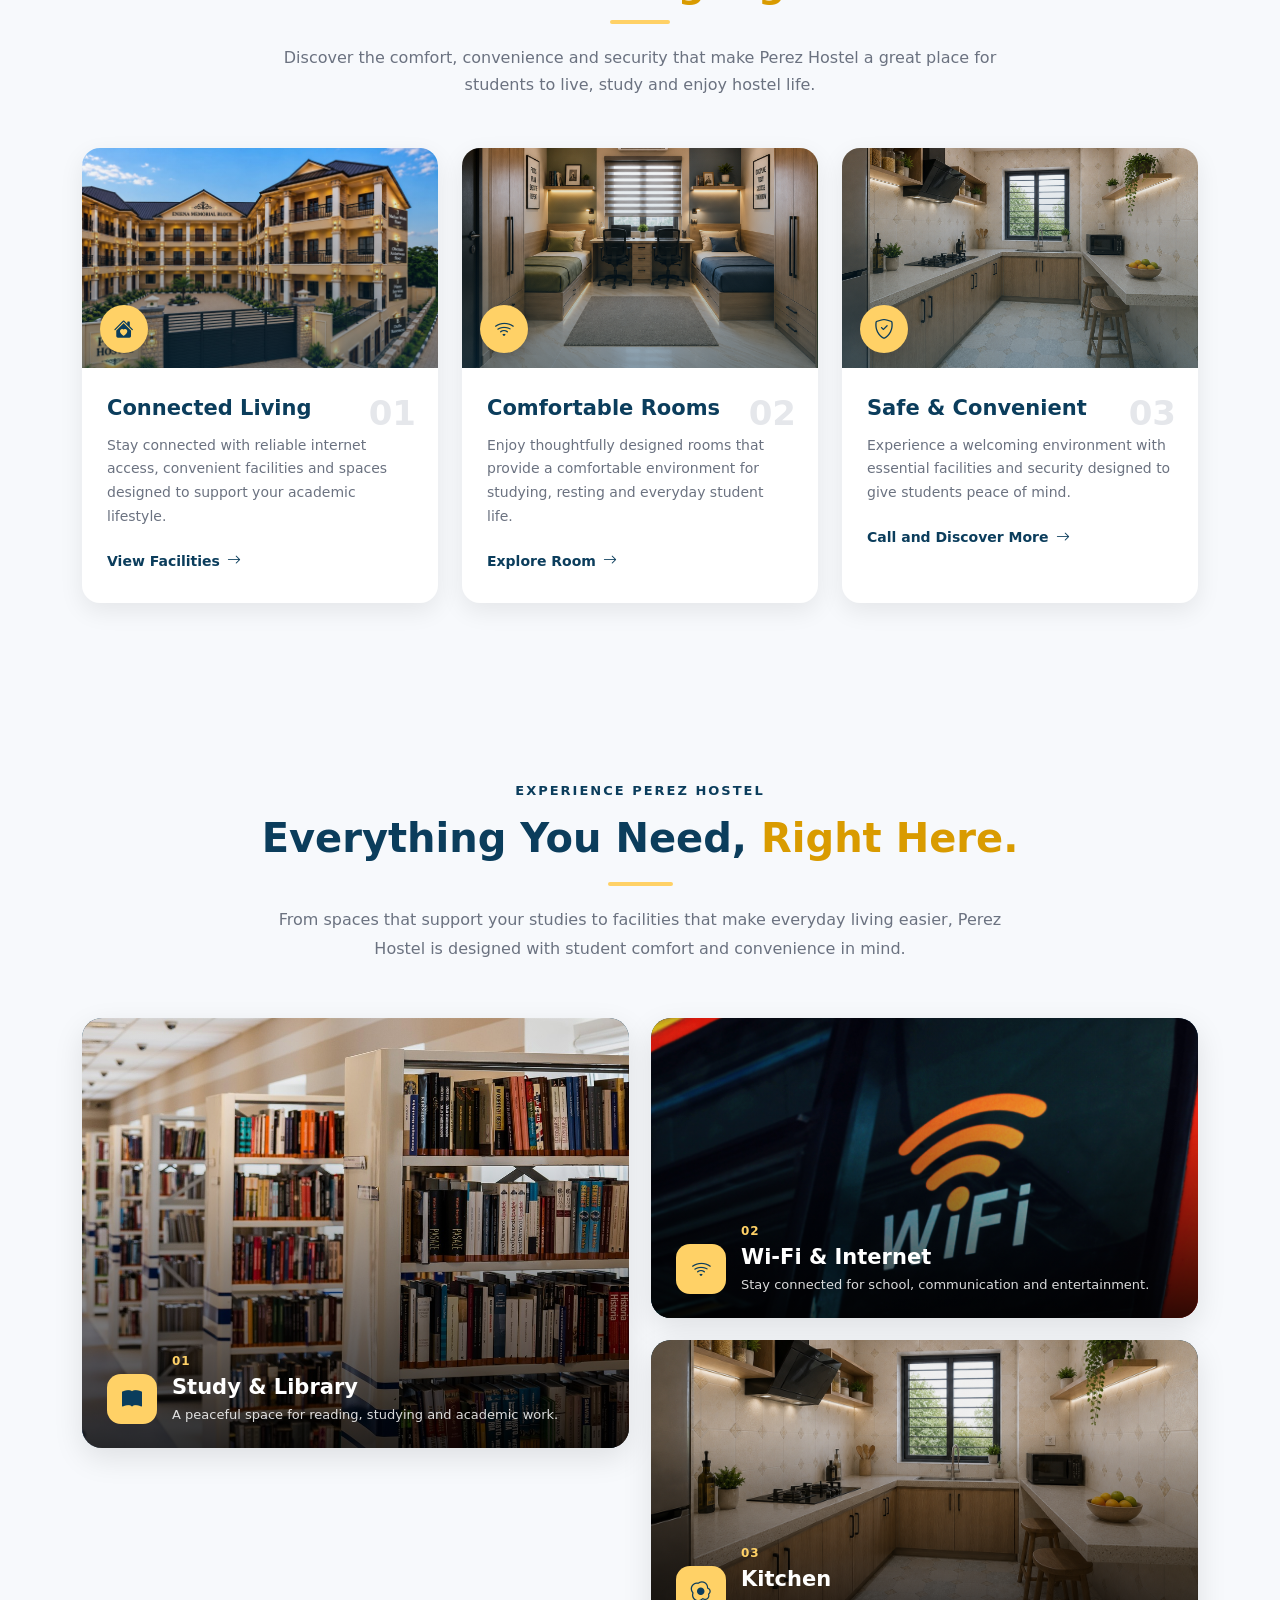
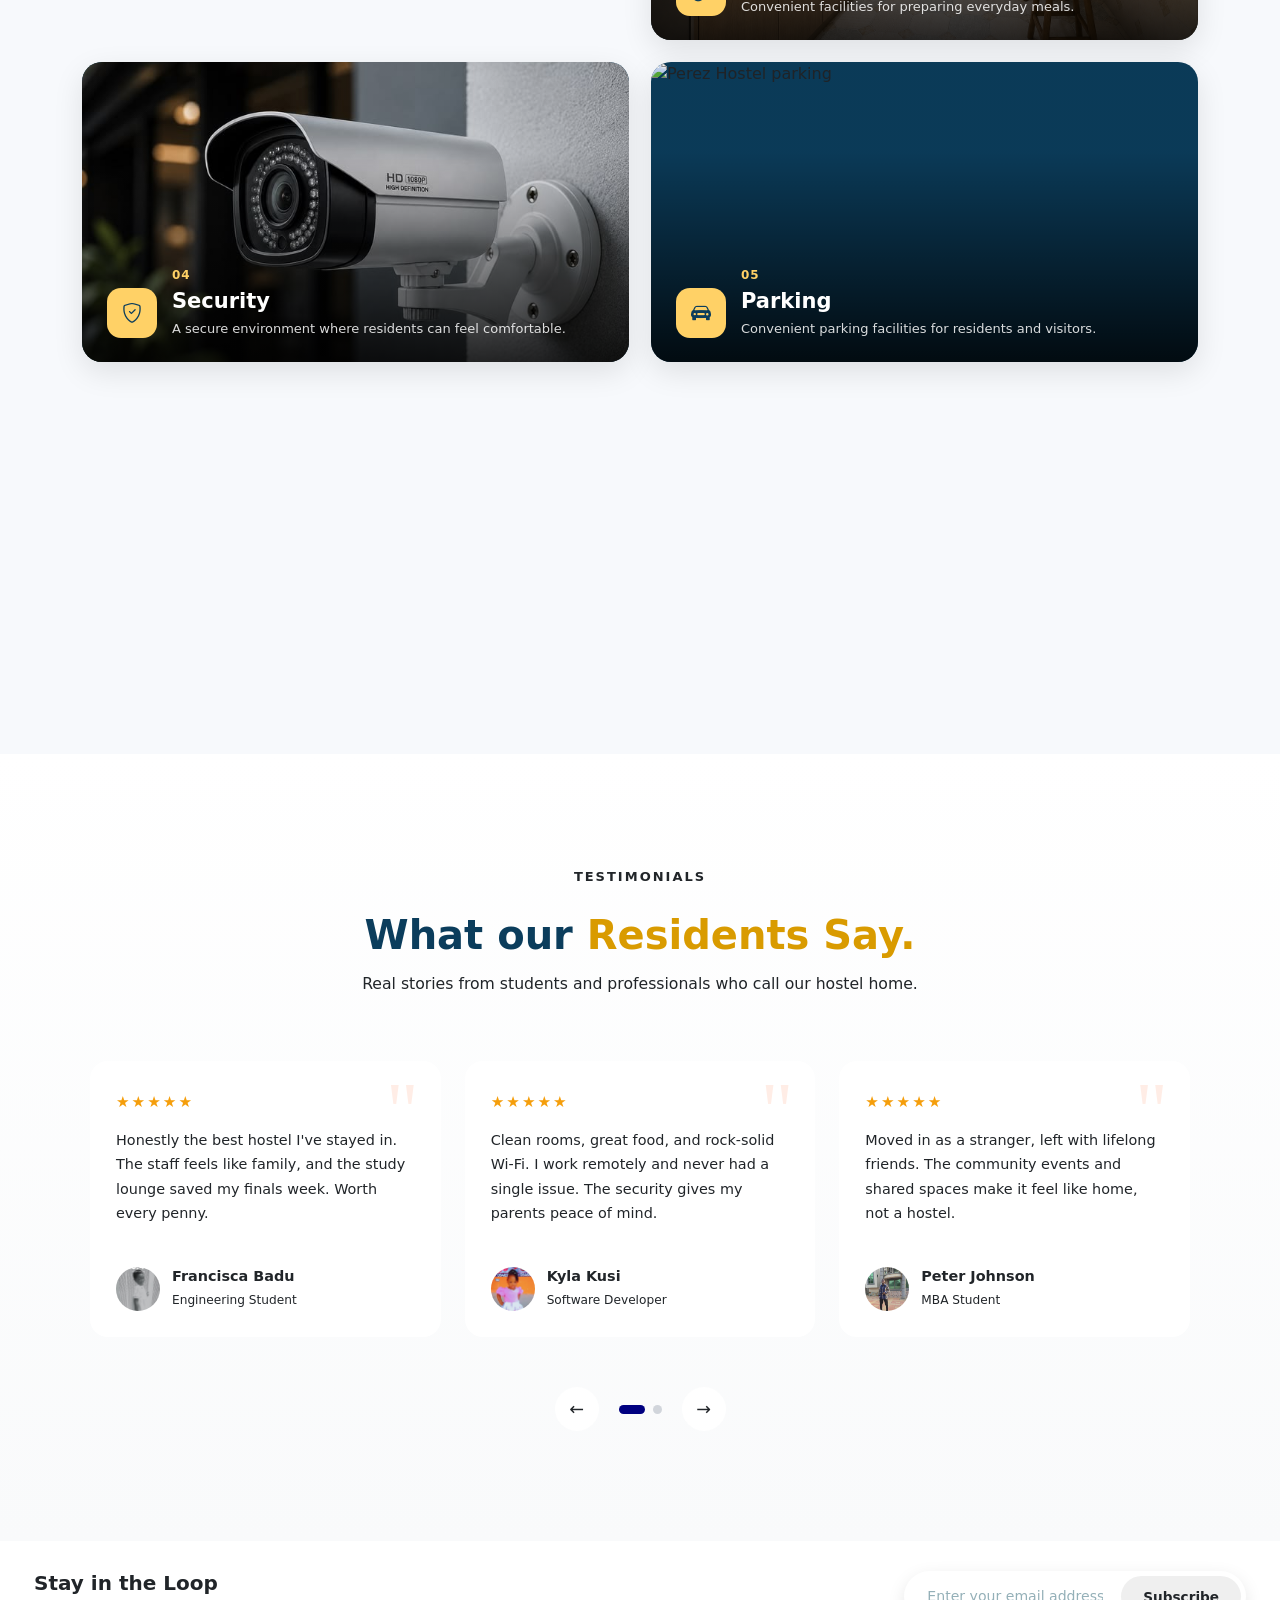
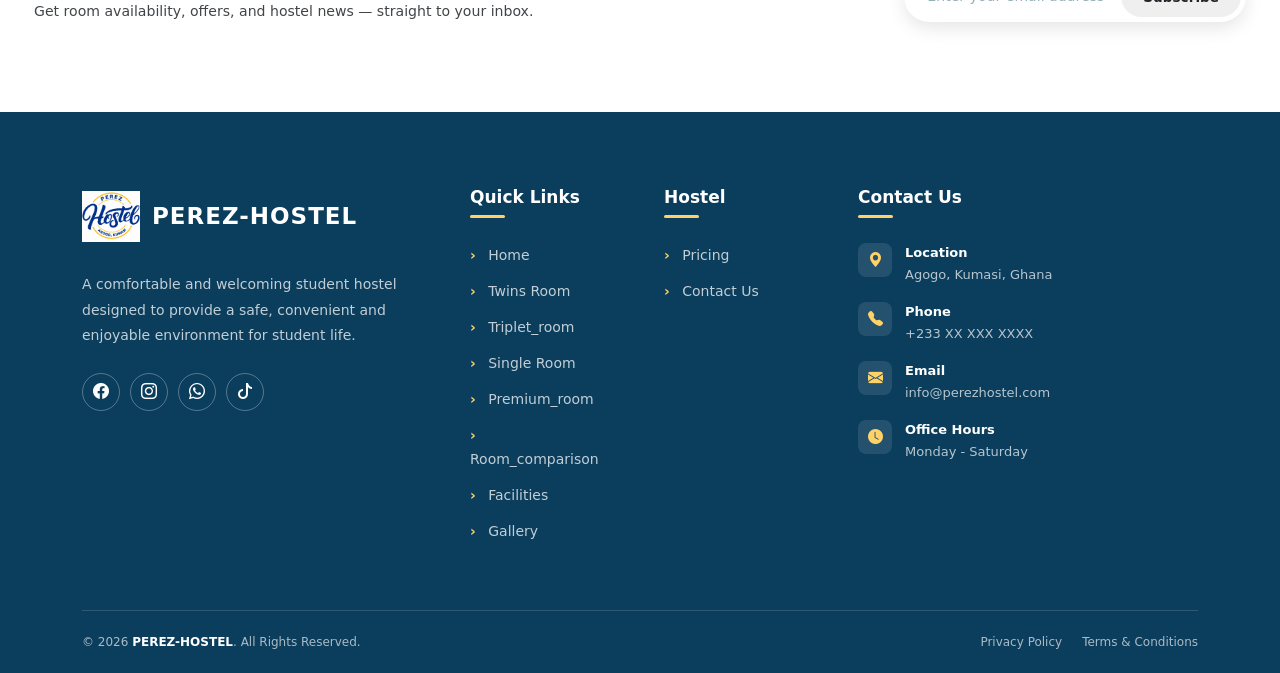
==== commit a5c0acaa: "new fixes3" ====
--- a/index.html
+++ b/index.html
@@ -255,7 +255,7 @@
 
                     <a
                         class="btn booking-btn"
-                        href="booking.html">
+                        href="contact.html">
                         Book Now
 
                     </a>
@@ -319,12 +319,12 @@
 
             <div class="hero-buttons">
 
-                <a href="rooms.html" class="hero-main-btn">
+                <!-- <a href="rooms.html" class="hero-main-btn">
                     Explore Rooms
                     <i class="bi bi-arrow-right"></i>
-                </a>
-
-                <a href="booking.html" class="hero-outline-btn">
+                </a> -->
+
+                <a href="contact.html" class="hero-outline-btn">
                     Book Now
                 </a>
 
@@ -621,9 +621,7 @@
 
             <article class="facility-card facility-card-large">
 
-                <img
-                    src="./images/library.jpg"
-                    alt="Perez Hostel study room">
+                <img src="./images/library.jpg" alt="Perez Hostel study room">
 
                 <div class="facility-overlay">
 
@@ -1008,7 +1006,27 @@
                             Twins Room
                         </a>
                     </li>
-
+                    
+                    <li>
+                        <a href="room3_n_1.html">
+                            Triplet_room
+                        </a>
+                    </li>
+                    <li>
+                        <a href="single_room.html">
+                            Single Room
+                        </a>
+                    </li>
+                    <li>
+                        <a href="premium.html">
+                            Premium_room
+                        </a>
+                    </li>
+                    <li>
+                        <a href="room_comparison.html">
+                            Room_comparison
+                        </a>
+                    </li>
                     <li>
                         <a href="#facilities">
                             Facilities
--- a/stylesheets/style.css
+++ b/stylesheets/style.css
@@ -1,8 +1,41 @@
 /* =========================================
    PEREZ HOSTEL NAVBAR
 ========================================= */
-/* =========================================
-   HERO VIDEO SECTION
+.navbar-toggler {
+    width: 48px;
+    height: 42px;
+    padding: 6px 9px;
+    border: 2px solid lightskyblue;
+    border-radius: 8px;
+    background-color:transparent;
+    transition: 0.3s ease;
+}
+
+.navbar-toggler:hover {
+    background-color: rgba(255, 255, 255, 0.15);
+}
+
+.navbar-toggler:focus {
+    outline: none;
+    box-shadow: none;
+}
+
+.navbar-toggler-icon {
+    width: 100%;
+
+    height: 100%;
+
+    background-size: 100% 100%;
+
+    filter: brightness(0) invert(1);
+}
+
+/* ======================================== 
+        END 
+======================================== */
+
+/* =========================================
+  START HERO VIDEO SECTION
 ========================================= */
 
 .hero-video-section {
@@ -288,110 +321,6 @@
 }
 
 
-/* =========================================
-   TABLET
-========================================= */
-
-@media (max-width: 991px) {
-
-    .hero-video-container {
-        min-height: 75vh;
-    }
-
-    .hero-video-content {
-        left: 6%;
-        right: 6%;
-    }
-
-    .about-hostel-content h2 {
-        font-size: 34px;
-    }
-
-}
-
-
-/* =========================================
-   MOBILE
-========================================= */
-
-@media (max-width: 576px) {
-
-    .hero-video-section {
-        margin-top: 5px;
-
-        margin-bottom: 15px;
-
-        padding: 0 5px;
-    }
-
-
-    .hero-video-container {
-        min-height: 72vh;
-
-        border-radius: 10px;
-    }
-
-
-    .hero-video-content {
-        left: 25px;
-
-        right: 25px;
-
-        top: 50%;
-    }
-
-
-    .hero-small-title {
-        font-size: 11px;
-
-        letter-spacing: 2px;
-    }
-
-
-    .hero-video-content h1 {
-        font-size: 40px;
-
-        letter-spacing: 1px;
-    }
-
-
-    .hero-video-content p {
-        font-size: 17px;
-
-        margin: 14px 0 23px;
-    }
-
-
-    .hero-buttons {
-        flex-wrap: wrap;
-    }
-
-
-    .hero-main-btn,
-    .hero-outline-btn {
-        padding: 11px 18px;
-
-        font-size: 13px;
-    }
-
-
-    .about-hostel {
-        margin-top: 15px;
-
-        padding: 60px 18px;
-    }
-
-
-    .about-hostel-content h2 {
-        font-size: 29px;
-    }
-
-
-    .about-hostel-content p {
-        font-size: 14px;
-    }
-
-}
 
 /* =========================================
    PEREZ-HOSTEL NAVBAR
@@ -399,7 +328,6 @@
 
 .hostel-navbar {
     background-color:#fff;
-
     box-shadow: 0 3px 12px rgba(0, 0, 0, 0.15);
 }
 
@@ -411,7 +339,6 @@
 .logo {
     width: 55px;
     height: 55px;
-
     object-fit: contain;
 }
 
@@ -419,19 +346,15 @@
 .hostel-brand {
     display: flex;
     align-items: center;
-
     gap: 10px;
-
     text-decoration: none;
 }
 
 
 .hostel-brand span {
     color:#0b3d5c;
-
     font-size: 24px;
     font-weight: bold;
-
     letter-spacing: 1px;
 }
 
@@ -2080,7 +2003,7 @@
     color: #ffd166;
 
 }
-
+ 
 
 /* =========================================
    TABLET
@@ -2485,52 +2408,6 @@
 }
 
 
-/* =========================================
-   HAMBURGER BUTTON
-========================================= */
-
-.navbar-toggler {
-    width: 48px;
-
-    height: 42px;
-
-    padding: 6px 9px;
-
-    border: 2px solid white;
-
-    border-radius: 8px;
-
-    background-color: transparent;
-
-    transition: 0.3s ease;
-}
-
-
-.navbar-toggler:hover {
-    background-color: rgba(255, 255, 255, 0.15);
-}
-
-
-.navbar-toggler:focus {
-    outline: none;
-
-    box-shadow: none;
-}
-
-
-/* =========================================
-   HAMBURGER ICON
-========================================= */
-
-.navbar-toggler-icon {
-    width: 100%;
-
-    height: 100%;
-
-    background-size: 100% 100%;
-
-    filter: brightness(0) invert(1);
-}
 
 
 /* =========================================
@@ -2541,6 +2418,10 @@
 
     .hostel-navbar {
         padding: 10px 0;
+        z-index:999;
+
+        background-color:lightblue;
+
     }
 
 
@@ -2765,106 +2646,6 @@
 }
 
 /* =========================================
-   TABLET
-========================================= */
-
-@media (max-width: 991px) {
-
-    .hostel-hero {
-        padding: 40px 0;
-    }
-
-
-    .small-images {
-        flex-direction: row;
-        display:none;
-
-    }
-
-
-    /* .small-image-box {
-        height: 200px;
-    } */
-
-
-    .hostel-carousel .carousel-item {
-        height: 400px;
-    }
-
-
-    .hostel-carousel .carousel-item img {
-        height: 400px;
-    }
-
-
-    .hostel-carousel .carousel-caption h1 {
-        font-size: 32px;
-    }
-}
-
-
-
-/* =========================================
-   MOBILE
-========================================= */
-
-@media (max-width: 576px) {
-         
-    .hostel-hero {
-        padding: 25px 0;
-    }
-
-
-    .small-images {
-        flex-direction: column;
-        display:none;
-        gap: 15px;
-    }
-
-
-    .small-image-box {
-        height: 180px;
-    }
-
-
-    .hostel-carousel .carousel-item {
-        height: 350px;
-    }
-
-
-    .hostel-carousel .carousel-item img {
-        height: 350px;
-    }
-
-
-    .hostel-carousel .carousel-caption {
-        bottom: 55px;
-
-        left: 12%;
-
-        right: 12%;
-    }
-
-
-    .hostel-carousel .carousel-caption h1 {
-        font-size: 25px;
-    }
-
-
-    .hostel-carousel .carousel-caption p {
-        font-size: 15px;
-    }
-
-
-    .hero-btn {
-        padding: 9px 18px;
-
-        font-size: 14px;
-    }
-
-}
-
-/* =========================================
    SHOW DROPDOWN ON HOVER
 ========================================= */
 
@@ -2881,3 +2662,108 @@
 
 }
 
+
+/* =========================================
+   TABLET
+========================================= */
+
+@media (max-width: 991px) {
+
+    .hero-video-container {
+        min-height: 75vh;
+    }
+
+    .hero-video-content {
+        left: 6%;
+        right: 6%;
+    }
+
+    .about-hostel-content h2 {
+        font-size: 34px;
+    }
+
+}
+
+
+/* =========================================
+   MOBILE
+========================================= */
+
+@media (max-width: 576px) {
+
+    .hero-video-section {
+        margin-top: 5px;
+
+        margin-bottom: 15px;
+
+        padding: 0 5px;
+    }
+
+
+    .hero-video-container {
+        min-height: 72vh;
+
+        border-radius: 10px;
+    }
+
+
+    .hero-video-content {
+        left: 25px;
+
+        right: 25px;
+
+        top: 50%;
+    }
+
+
+    .hero-small-title {
+        font-size: 11px;
+
+        letter-spacing: 2px;
+    }
+
+
+    .hero-video-content h1 {
+        font-size: 40px;
+
+        letter-spacing: 1px;
+    }
+
+
+    .hero-video-content p {
+        font-size: 17px;
+
+        margin: 14px 0 23px;
+    }
+
+
+    .hero-buttons {
+        flex-wrap: wrap;
+    }
+
+
+    .hero-main-btn,
+    .hero-outline-btn {
+        padding: 11px 18px;
+
+        font-size: 13px;
+    }
+
+
+    .about-hostel {
+        margin-top: 15px;
+
+        padding: 60px 18px;
+    }
+
+
+    .about-hostel-content h2 {
+        font-size: 29px;
+    }
+
+
+    .about-hostel-content p {
+        font-size: 14px;
+    }
+
+}
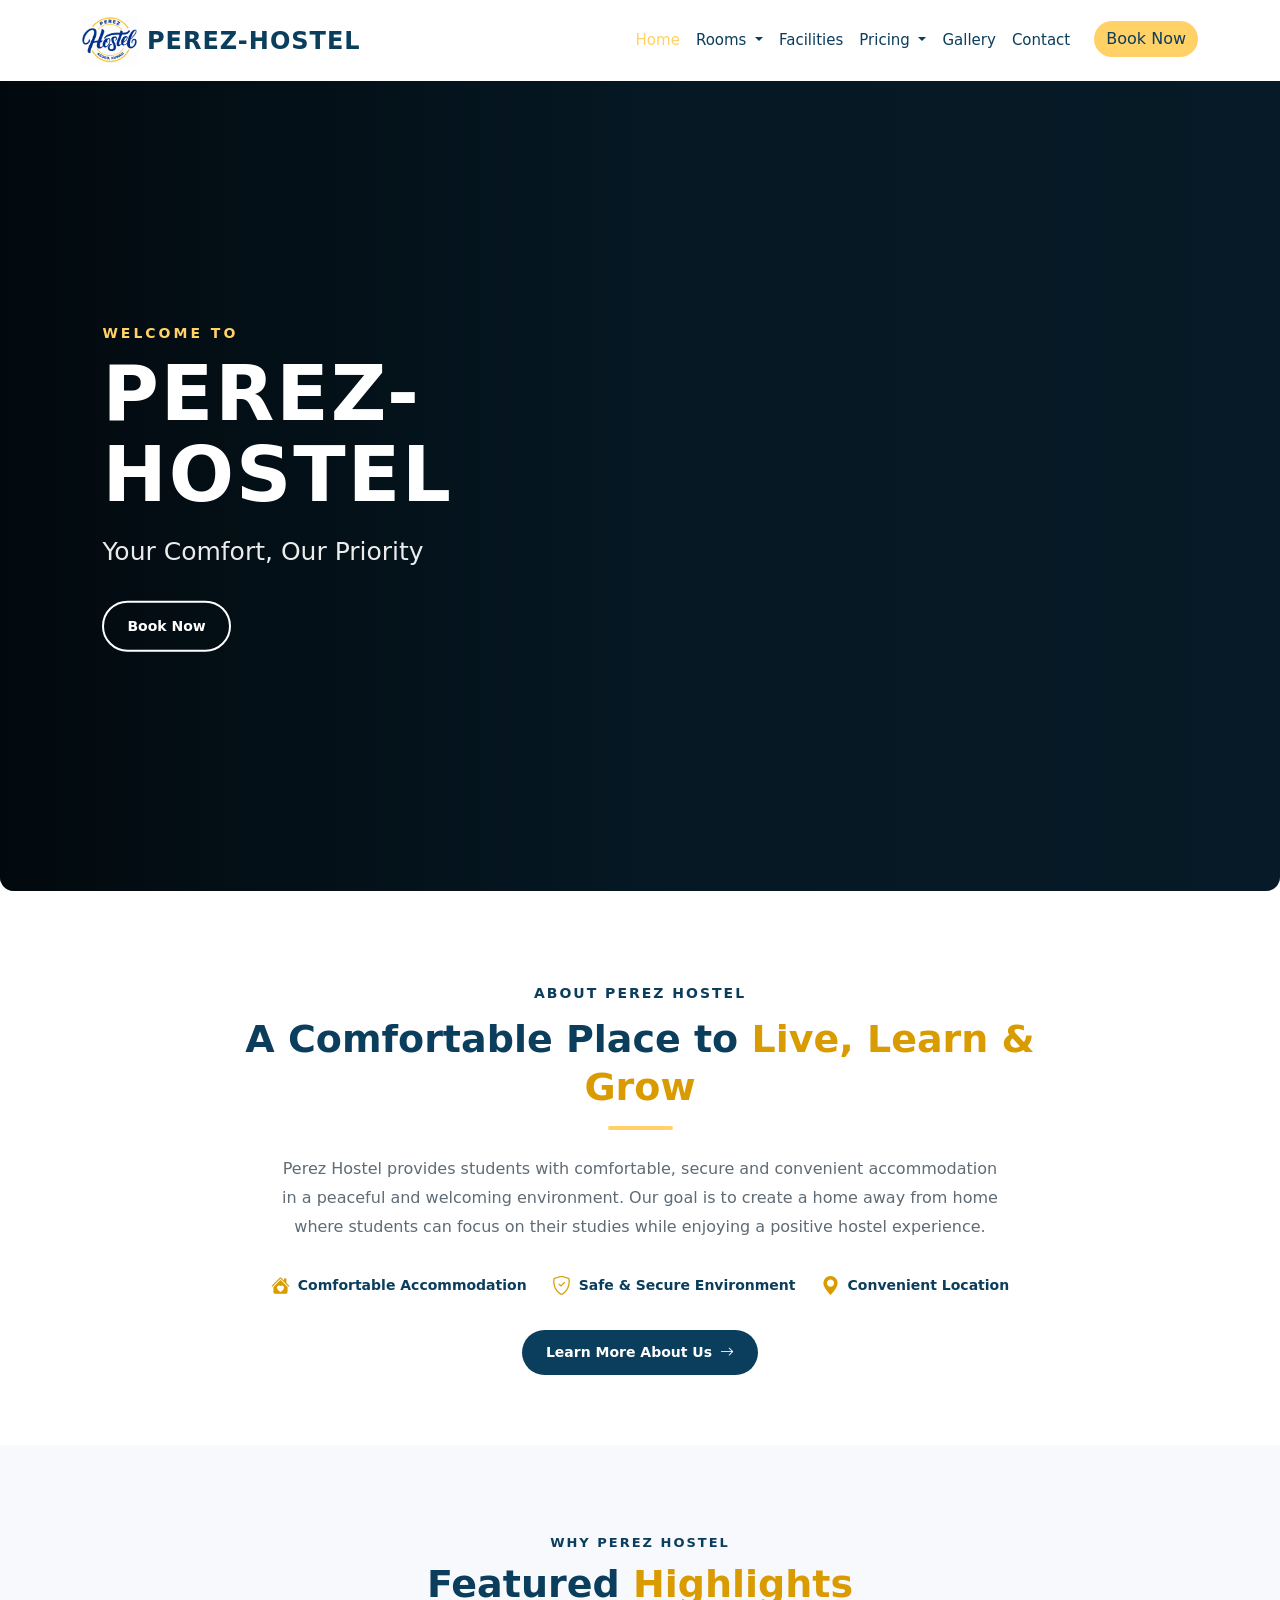
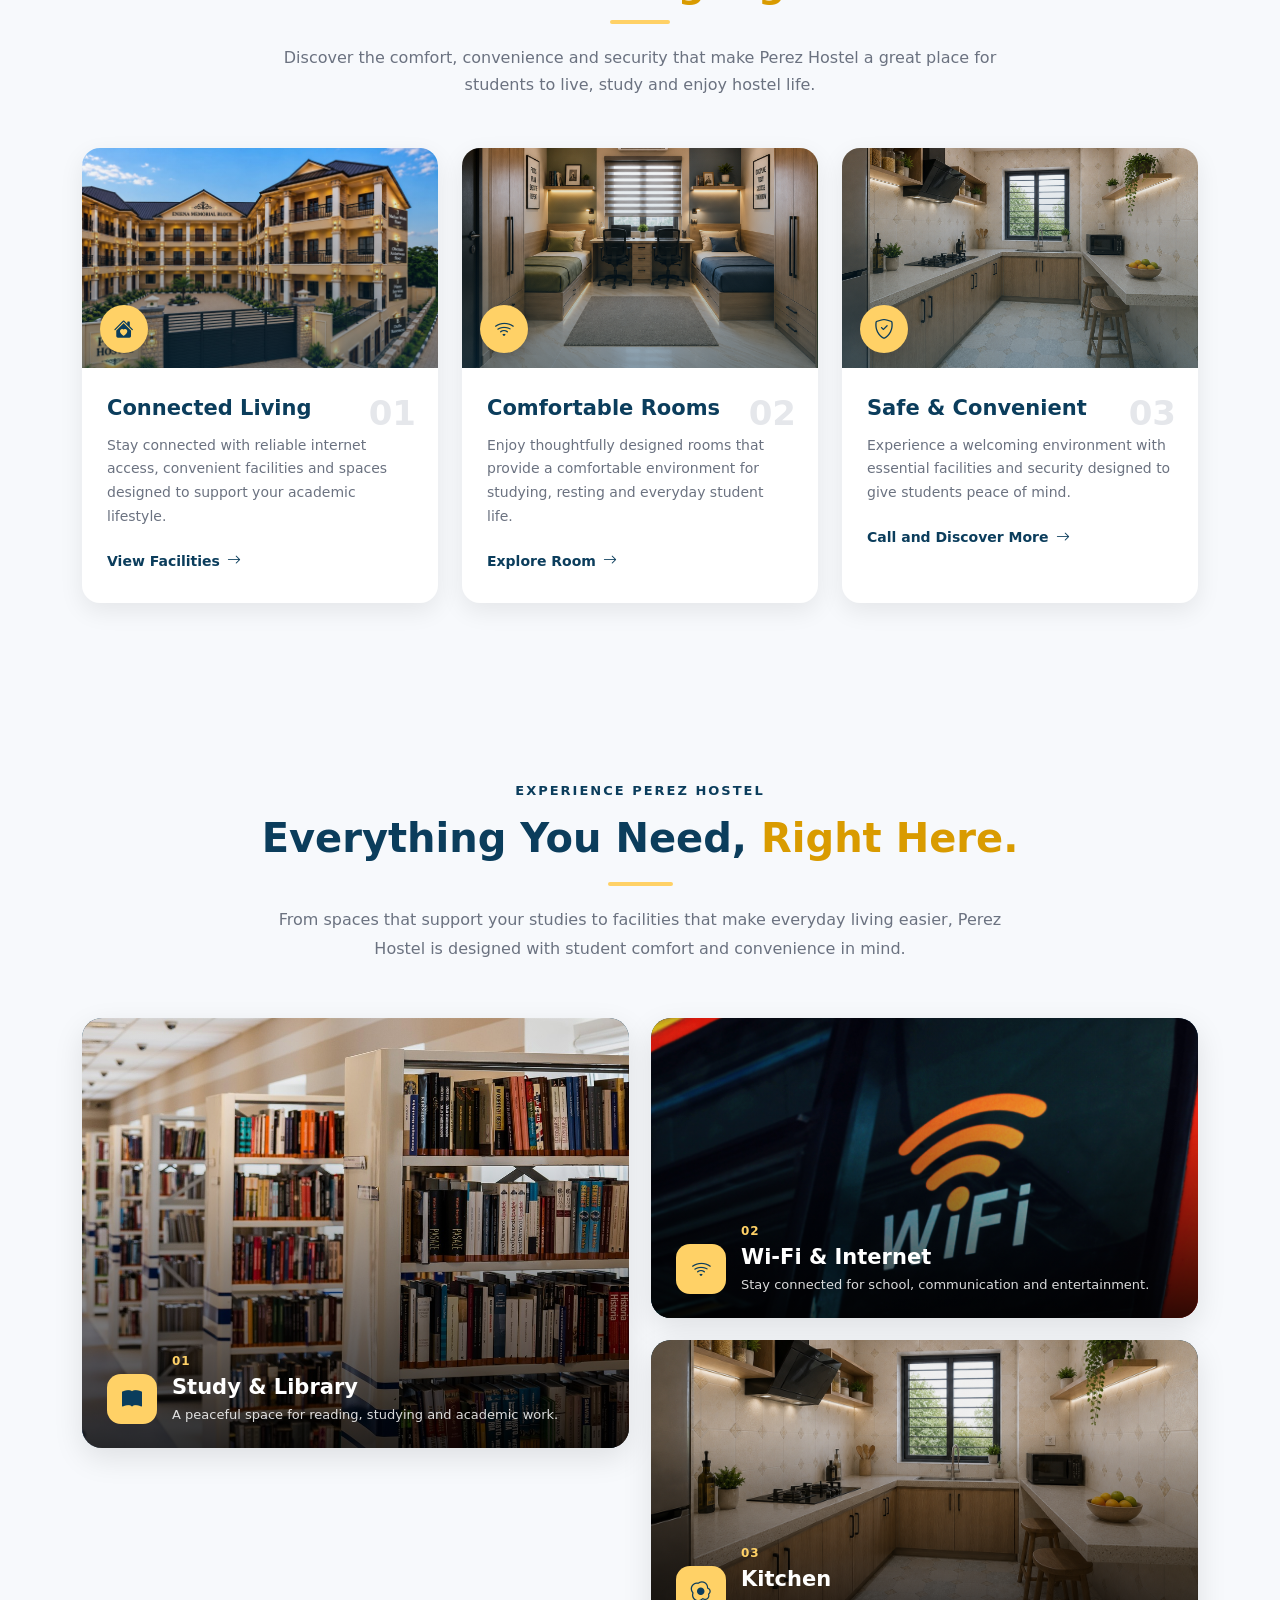
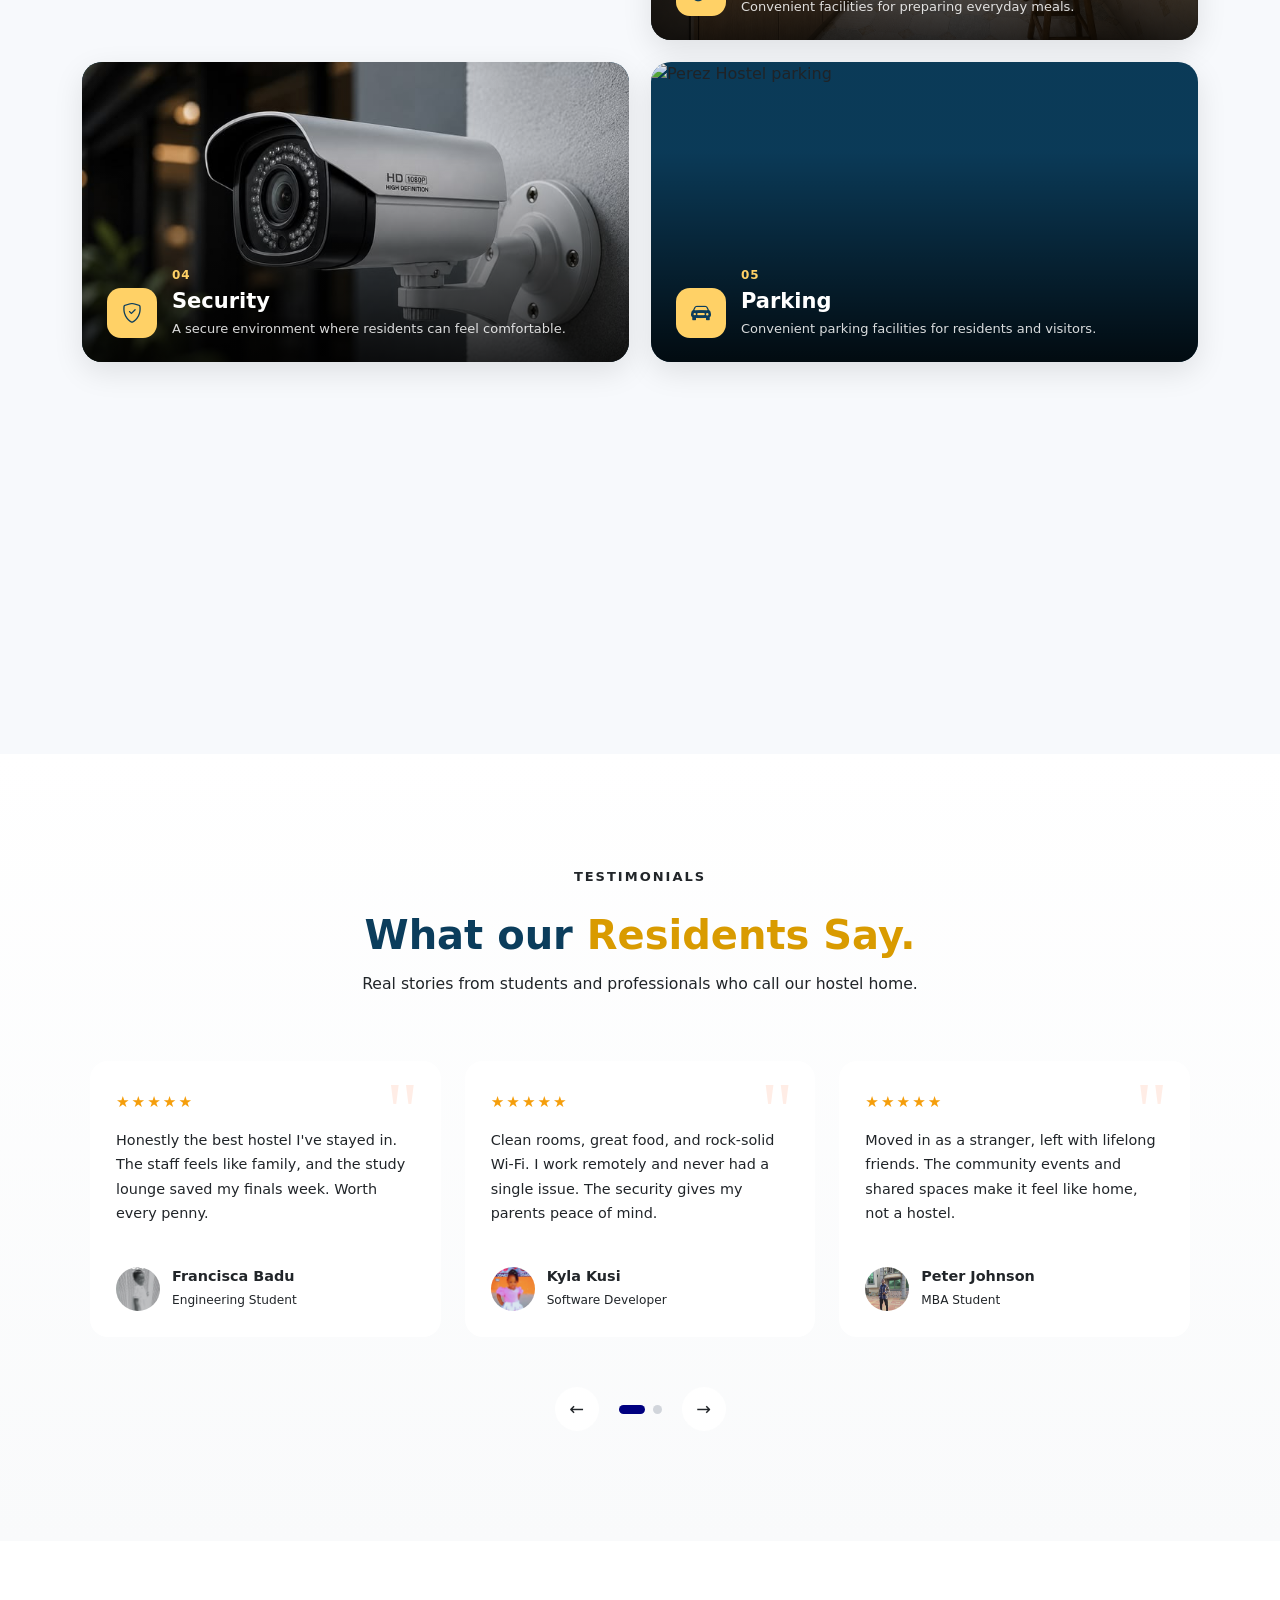
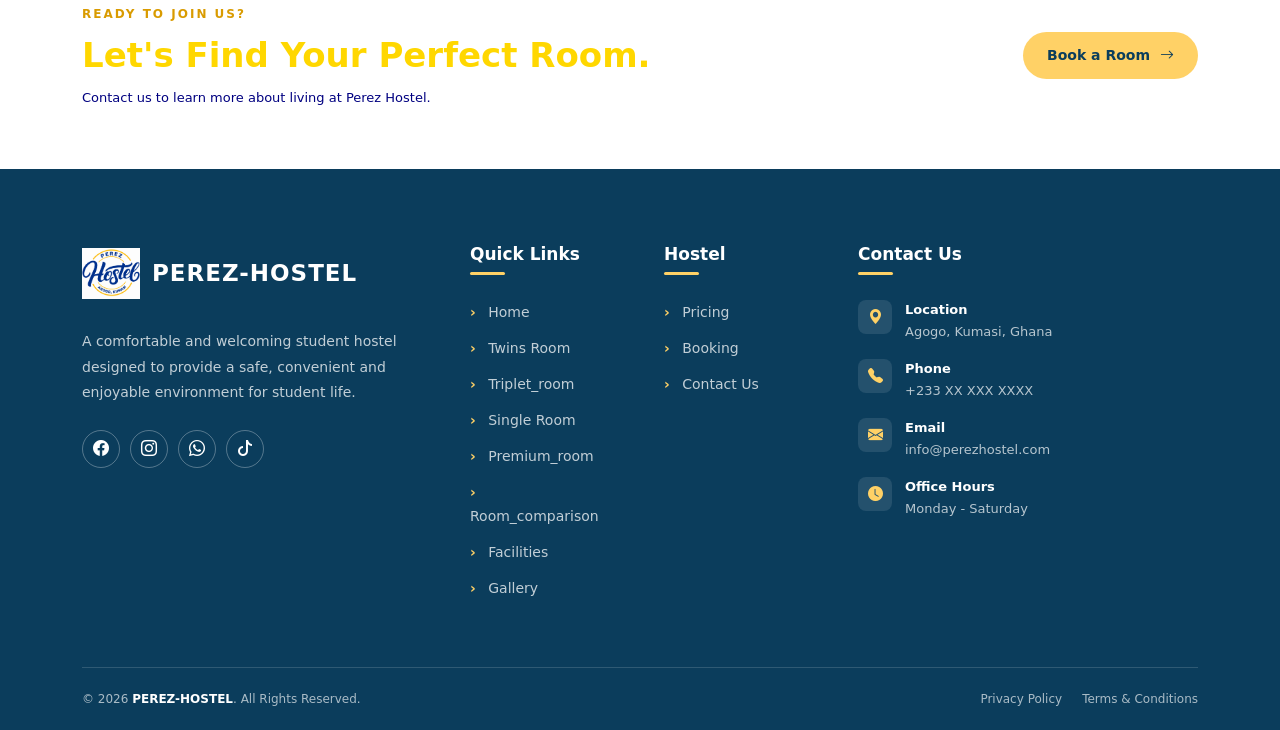
==== commit 24d4a4e7: "new fixes12" ====
--- a/index.html
+++ b/index.html
@@ -27,7 +27,9 @@
     <!-- Bootstrap Icons -->
     <link rel="stylesheet" href="https://cdn.jsdelivr.net/npm/bootstrap-icons@1.11.3/font/bootstrap-icons.min.css">
     <!-- My CSS -->
+    <link rel="stylesheet" href="stylesheets/contact.css">
     <link rel="stylesheet" href="stylesheets/style.css">
+    <link rel="stylesheet" href="stylesheets/booking.css">
 </head>
 <body>
     <!-- NAVBAR -->
@@ -249,20 +251,15 @@
 
                 </li>
 
-
                 <!-- BOOK NOW -->
                 <li class="nav-item ms-lg-3">
-
-                    <a
-                        class="btn booking-btn"
-                        href="contact.html">
-                        Book Now
-
-                    </a>
-
+                    <button type="button"
+                        class="btn book-now-btn"
+                        data-bs-toggle="modal"
+                        data-bs-target="#bookingModal">
+                        Book Now 
+                    </button>
                 </li>
-
-
             </ul>
 
         </div>
@@ -270,6 +267,149 @@
     </div>
 
 </nav>
+    <!-- Booking Success Message -->
+    <div class="container">
+        <div id="bookingSuccess"
+             class="alert alert-success text-center mt-4 d-none"
+             role="status">
+            <i class="bi bi-check-circle-fill"></i>
+            Your demo booking request has been submitted!
+        </div>
+    </div>
+
+    <!-- Booking Form Popup -->
+    <div class="modal fade" id="bookingModal"
+         tabindex="-1" aria-labelledby="bookingModalTitle"
+         aria-hidden="true">
+
+        <div class="modal-dialog modal-dialog-centered modal-lg">
+            <div class="modal-content booking-modal">
+
+                <div class="modal-header">
+                    <div>
+                        <span class="modal-small-title">PEREZ-HOSTEL</span>
+                        <h2 class="modal-title" id="bookingModalTitle">
+                            Book Your Room
+                        </h2>
+                        <p class="mb-0 text-muted small">
+                            Fill in your details below.
+                        </p>
+                    </div>
+
+                    <button type="button" class="btn-close"
+                            data-bs-dismiss="modal"
+                            aria-label="Close"></button>
+                </div>
+
+                <div class="modal-body">
+                    <form id="bookingForm" >
+                        <div class="row g-3">
+                            <div class="col-md-6">
+                                <label for="fullName" class="form-label">
+                                    Full Name
+                                </label>
+                                <input type="text" class="form-control"
+                                       id="fullName" name="fullName"
+                                       placeholder="Enter your full name"
+                                       required>
+                            </div>
+
+                            <div class="col-md-6">
+                                <label for="email" class="form-label">
+                                    Email Address
+                                </label>
+                                <input type="email" class="form-control"
+                                       id="email" name="email"
+                                       placeholder="example@email.com"
+                                       required>
+                            </div>
+
+                            <div class="col-md-6">
+                                <label for="phone" class="form-label">
+                                    Phone Number
+                                </label>
+                                <input type="tel" class="form-control"
+                                       id="phone" name="phone"
+                                       placeholder="Enter phone number"
+                                       required>
+                            </div>
+
+                            <div class="col-md-6">
+                                <label for="roomType" class="form-label">
+                                    Preferred Room
+                                </label>
+                                <select class="form-select" id="roomType"
+                                        name="roomType" required>
+                                    <option value="" selected disabled>
+                                        Select a room
+                                    </option>
+                                    <option value="Single Room">
+                                        Single Room
+                                    </option>
+                                    <option value="Double Room">
+                                        Double Room
+                                    </option>
+                                    <option value="Shared Room">
+                                        Shared Room
+                                    </option>
+                                </select>
+                            </div>
+
+                            <div class="col-md-6">
+                                <label for="checkIn" class="form-label">
+                                    Preferred Check-in Date
+                                </label>
+                                <input type="date" class="form-control"
+                                       id="checkIn" name="checkIn"
+                                       required>
+                            </div>
+
+                            <div class="col-md-6">
+                                <label for="duration" class="form-label">
+                                    Length of Stay
+                                </label>
+                                <select class="form-select" id="duration"
+                                        name="duration" required>
+                                    <option value="" selected disabled>
+                                        Select duration
+                                    </option>
+                                    <option value="1 month">1 month</option>
+                                    <option value="3 months">3 months</option>
+                                    <option value="6 months">6 months</option>
+                                    <option value="1 year">1 year</option>
+                                </select>
+                            </div>
+
+                            <div class="col-12">
+                                <label for="message" class="form-label">
+                                    Additional Information (Optional)
+                                </label>
+                                <textarea class="form-control" id="message"
+                                          name="message" rows="3"
+                                          placeholder="Any questions or special requests?"></textarea>
+                            </div>
+
+                        </div>
+
+                        <div class="d-flex gap-3 mt-4 flex-wrap">
+                            <button type="submit"
+                                class="btn submit-booking-btn">
+                                Submit Booking
+                                <i class="bi bi-check-circle"></i>
+                            </button>
+
+                            <button type="button"
+                                    class="btn cancel-booking-btn"
+                                    data-bs-dismiss="modal">
+                                Cancel
+                            </button>
+                        </div>
+
+                    </form>
+                </div>
+            </div>
+        </div>
+    </div>
 <!-- =========================================
      HERO VIDEO
 ========================================= -->
@@ -909,17 +1049,37 @@
 <!-- =========================================
      PEREZ HOSTEL FOOTER
 ========================================= -->
-<!-- Newsletter Strip -->
-        <div class="footer__newsletter">
-            <div class="footer__newsletter-text">
-                <h3>Stay in the Loop</h3>
-                <p>Get room availability, offers, and hostel news — straight to your inbox.</p>
-            </div>
-            <form class="footer__form" onsubmit="event.preventDefault();">
-                <input type="email" placeholder="Enter your email address" required>
-                <button type="submit">Subscribe</button>
-            </form>
+
+    <!-- FINAL BOOKING BANNER -->
+    <section class="contact-booking-banner">
+
+        <div class="container">
+
+            <div class="booking-banner-content">
+
+                <div>
+                    <span>READY TO JOIN US?</span>
+
+                    <h2>
+                        Let's Find Your Perfect Room.
+                    </h2>
+
+                    <p>
+                        Contact us to learn more about living at Perez Hostel.
+                    </p>
+                </div>
+
+                <a href="booking.html" class="banner-booking-btn">
+                    Book a Room
+                    <i class="bi bi-arrow-right"></i>
+                </a>
+
+            </div>
+
         </div>
+
+    </section>
+
 <footer class="hostel-footer">
     
     <div class="container">
@@ -1063,6 +1223,11 @@
                     </li>
 
                     <li>
+                        <a href="booking.html">
+                            Booking
+                        </a>
+                    </li>
+                    <li>
                         <a href="contact.html">
                             Contact Us
                         </a>
--- a/stylesheets/contact.css
+++ b/stylesheets/contact.css
@@ -0,0 +1,551 @@
+
+/* =========================================
+   PEREZ HOSTEL CONTACT PAGE
+========================================= */
+
+.contact-hero {
+    background-image:linear-gradient( 
+        rgba(0,0,0,0.1),
+        rgba(0,0,0,0.1)
+    ), url("/images/contact.jpg"); 
+    background-position: center;
+    background-repeat: no-repeat;
+    background-size: cover;
+    height:500px; 
+    padding: 100px 20px; 
+}
+
+.contact-hero::after {
+    content: "";
+    position: absolute;
+    right: -100px;
+    bottom: -180px;
+    width: 400px;
+    height: 400px;
+    border: 1px solid rgba(255, 255, 255, 0.12);
+    border-radius: 50%;
+    box-shadow:
+        0 0 0 40px rgba(255, 255, 255, 0.025),
+        0 0 0 80px rgba(255, 255, 255, 0.025);
+    pointer-events: none;
+}
+
+.contact-hero-content {
+    position: relative;
+    z-index: 1;
+    max-width: 750px;
+    margin: auto;
+    text-align: center;
+    color: white;
+}
+
+.contact-label {
+    display: inline-block;
+    margin-bottom: 15px;
+    color: #ffd166;
+    font-size: 12px;
+    font-weight: 700;
+    letter-spacing: 3px;
+}
+
+.contact-hero h1 {
+    margin: 0 0 20px;
+    color:navy;
+    font-size: clamp(42px, 6vw, 66px);
+    font-weight: 800;
+}
+
+.contact-hero h1 span {
+    color: #ffd166;
+}
+
+.contact-hero-content > p {
+    max-width: 620px;
+    margin: 0 auto 28px;
+    color: rgba(255, 255, 255, 0.85);
+    font-size: 16px;
+    line-height: 1.9;
+}
+
+.contact-hero-btn,
+.location-btn,
+.banner-booking-btn {
+    display: inline-flex;
+    align-items: center;
+    justify-content: center;
+    gap: 10px;
+    padding: 13px 24px;
+    border-radius: 30px;
+    background-color: #ffd166;
+    color: #0b3d5c;
+    font-size: 14px;
+    font-weight: 700;
+    text-decoration: none;
+    transition: 0.3s ease;
+}
+
+.contact-hero-btn:hover,
+.location-btn:hover,
+.banner-booking-btn:hover {
+    background-color: white;
+    color: #0b3d5c;
+    transform: translateY(-3px);
+}
+
+
+/* CONTACT INFORMATION */
+
+.contact-details {
+    padding: 85px 0;
+    background-color: #ffffff;
+}
+
+.contact-heading {
+    max-width: 750px;
+    margin: 0 auto 45px;
+    text-align: center;
+}
+
+.contact-heading > span,
+.location-text > span,
+.booking-banner-content > div > span {
+    color: #d99b00;
+    font-size: 12px;
+    font-weight: 700;
+    letter-spacing: 2px;
+}
+
+.contact-heading h2 {
+    margin: 12px 0;
+    color: #0b3d5c;
+    font-size: clamp(28px, 4vw, 38px);
+    font-weight: 800;
+}
+
+.contact-heading h2 strong {
+    color: #d99b00;
+}
+
+.contact-heading p {
+    margin: 0;
+    color: #6b7280;
+    font-size: 14px;
+    line-height: 1.8;
+}
+
+.contact-info-card {
+    height: 100%;
+    min-height: 245px;
+    padding: 27px 22px;
+    border: 1px solid #e8edf2;
+    border-radius: 16px;
+    background-color: #ffffff;
+    box-shadow: 0 8px 25px rgba(11, 61, 92, 0.05);
+    transition: 0.35s ease;
+}
+
+.contact-info-card:hover {
+    transform: translateY(-7px);
+    border-color: #ffd166;
+    box-shadow: 0 15px 35px rgba(11, 61, 92, 0.12);
+}
+
+.contact-icon,
+.promise-icon {
+    display: flex;
+    align-items: center;
+    justify-content: center;
+    width: 52px;
+    height: 52px;
+    margin-bottom: 20px;
+    border-radius: 14px;
+    background-color: #fff4d6;
+    color: #0b3d5c;
+    font-size: 23px;
+    transition: 0.3s ease;
+}
+
+.contact-info-card:hover .contact-icon {
+    background-color: #0b3d5c;
+    color: #ffd166;
+}
+
+.contact-info-card h3 {
+    margin: 0 0 10px;
+    color: #0b3d5c;
+    font-size: 18px;
+    font-weight: 700;
+}
+
+.contact-info-card p {
+    min-height: 47px;
+    margin: 0 0 17px;
+    color: #6b7280;
+    font-size: 12px;
+    line-height: 1.8;
+}
+
+.contact-info-card > a {
+    display: inline-flex;
+    align-items: center;
+    gap: 7px;
+    color: #0b3d5c;
+    font-size: 12px;
+    font-weight: 700;
+    text-decoration: none;
+}
+
+.contact-info-card > a:hover {
+    color: #d99b00;
+}
+
+
+/* MESSAGE SECTION */
+
+.contact-message-section {
+    padding: 90px 0;
+    background-color: #f7f9fc;
+}
+
+.contact-message-info {
+    padding: 20px 0;
+}
+
+.contact-label-dark {
+    display: inline-block;
+    margin-bottom: 13px;
+    color: #d99b00;
+    font-size: 12px;
+    font-weight: 700;
+    letter-spacing: 2px;
+}
+
+.contact-message-info h2 {
+    margin: 0 0 20px;
+    color: #0b3d5c;
+    font-size: clamp(29px, 4vw, 40px);
+    font-weight: 800;
+    line-height: 1.3;
+}
+
+.contact-message-info h2 strong {
+    display: block;
+    color: #d99b00;
+}
+
+.contact-message-info > p {
+    margin-bottom: 30px;
+    color: #6b7280;
+    font-size: 14px;
+    line-height: 1.9;
+}
+
+.contact-promise {
+    display: flex;
+    align-items: flex-start;
+    gap: 16px;
+    margin-top: 25px;
+}
+
+.promise-icon {
+    flex-shrink: 0;
+    width: 48px;
+    height: 48px;
+    margin: 0;
+    font-size: 21px;
+}
+
+.contact-promise h4 {
+    margin: 2px 0 6px;
+    color: #0b3d5c;
+    font-size: 15px;
+    font-weight: 700;
+}
+
+.contact-promise p {
+    margin: 0;
+    color: #6b7280;
+    font-size: 12px;
+    line-height: 1.8;
+}
+
+
+/* CONTACT FORM */
+
+.contact-form-card {
+    padding: 35px;
+    border: 1px solid #e9edf2;
+    border-radius: 20px;
+    background-color: #ffffff;
+    box-shadow: 0 15px 45px rgba(11, 61, 92, 0.08);
+}
+
+.form-heading {
+    margin-bottom: 25px;
+}
+
+.form-heading h3 {
+    margin: 0 0 8px;
+    color: #0b3d5c;
+    font-size: 24px;
+    font-weight: 800;
+}
+
+.form-heading p {
+    margin: 0;
+    color: #6b7280;
+    font-size: 13px;
+}
+
+.contact-form-card label {
+    display: block;
+    margin-bottom: 8px;
+    color: #0b3d5c;
+    font-size: 12px;
+    font-weight: 700;
+}
+
+.contact-form-card input,
+.contact-form-card select,
+.contact-form-card textarea {
+    display: block;
+    width: 100%;
+    padding: 13px 14px;
+    border: 1px solid #dfe5eb;
+    border-radius: 9px;
+    outline: none;
+    background-color: #fbfcfe;
+    color: #0b3d5c;
+    font-family: inherit;
+    font-size: 12px;
+    transition: 0.3s ease;
+}
+
+.contact-form-card input:focus,
+.contact-form-card select:focus,
+.contact-form-card textarea:focus {
+    border-color: #0b3d5c;
+    background-color: white;
+    box-shadow: 0 0 0 3px rgba(11, 61, 92, 0.08);
+}
+
+.contact-form-card textarea {
+    resize: vertical;
+    min-height: 130px;
+}
+
+.contact-form-card input::placeholder,
+.contact-form-card textarea::placeholder {
+    color: #9ca3af;
+}
+
+.contact-submit-btn {
+    display: inline-flex;
+    align-items: center;
+    justify-content: center;
+    gap: 10px;
+    width: 100%;
+    padding: 15px 20px;
+    border: none;
+    border-radius: 10px;
+    background-color: #0b3d5c;
+    color: white;
+    font-family: inherit;
+    font-size: 13px;
+    font-weight: 700;
+    cursor: pointer;
+    transition: 0.3s ease;
+}
+
+.contact-submit-btn:hover {
+    background-color: #125477;
+    transform: translateY(-2px);
+}
+
+.form-note {
+    display: flex;
+    align-items: flex-start;
+    gap: 8px;
+    margin: 17px 0 0;
+    color: #6b7280;
+    font-size: 10px;
+    line-height: 1.7;
+}
+
+.form-note i {
+    color: #0b8064;
+    font-size: 15px;
+}
+
+.contact-form-status {
+    margin-top: 14px;
+    font-size: 13px;
+    line-height: 1.7;
+}
+
+.contact-form-status:empty {
+    display: none;
+}
+
+
+/* LOCATION */
+
+.contact-location-section {
+    padding: 85px 0;
+    background-color: #ffffff;
+}
+
+.location-card {
+    display: grid;
+    grid-template-columns: 0.85fr 1.15fr;
+    overflow: hidden;
+    border-radius: 20px;
+    background-color: #f7f9fc;
+    box-shadow: 0 12px 35px rgba(11, 61, 92, 0.08);
+}
+
+.location-text {
+    padding: 40px;
+    align-self: center;
+}
+
+.location-text h2 {
+    margin: 14px 0;
+    color: #0b3d5c;
+    font-size: 30px;
+    font-weight: 800;
+    line-height: 1.4;
+}
+
+.location-text h2 strong {
+    color: #d99b00;
+}
+
+.location-text p {
+    margin-bottom: 23px;
+    color: #6b7280;
+    font-size: 13px;
+    line-height: 1.9;
+}
+
+.location-map {
+    min-height: 350px;
+}
+
+.location-map iframe {
+    display: block;
+    width: 100%;
+    height: 100%;
+    min-height: 350px;
+    border: 0;
+}
+
+
+/* FINAL BOOKING BANNER */
+
+.contact-booking-banner {
+    padding: 60px 0;
+    /* background-color: #0b3d5c; */
+}
+
+.booking-banner-content {
+    display: flex;
+    align-items: center;
+    justify-content: space-between;
+    gap: 30px;
+}
+
+.booking-banner-content h2 {
+    margin: 10px 0;
+    color:gold;
+    font-size: clamp(24px, 4vw, 34px);
+    font-weight: 800;
+}
+
+.booking-banner-content p {
+    margin: 0;
+    color: navy;
+    font-size: 13px;
+    line-height: 1.8;
+}
+/* 
+.banner-booking-btn {
+    flex-shrink: 0;
+} */
+
+
+/* RESPONSIVE DESIGN */
+
+@media (max-width: 991px) {
+    .contact-hero {
+        padding: 80px 20px;
+    }
+
+    .contact-details,
+    .contact-message-section,
+    .contact-location-section {
+        padding: 65px 0;
+    }
+
+    .location-card {
+        grid-template-columns: 1fr;
+    }
+
+    .location-text {
+        padding: 30px;
+    }
+
+    .location-map,
+    .location-map iframe {
+        min-height: 300px;
+    }
+}
+
+@media (max-width: 576px) {
+    .contact-hero {
+        padding: 65px 18px;
+    }
+
+    .contact-hero-content > p {
+        font-size: 14px;
+    }
+
+    .contact-heading {
+        margin-bottom: 30px;
+    }
+
+    .contact-info-card {
+        min-height: auto;
+        padding: 23px;
+    }
+
+    .contact-info-card p {
+        min-height: auto;
+    }
+
+    .contact-form-card {
+        padding: 23px 18px;
+        border-radius: 15px;
+    }
+
+    .form-heading h3 {
+        font-size: 21px;
+    }
+
+    .location-text {
+        padding: 25px 20px;
+    }
+
+    .location-text h2 {
+        font-size: 26px;
+    }
+
+    .booking-banner-content {
+        flex-direction: column;
+        align-items: flex-start;
+    }
+
+    .contact-booking-banner {
+        padding: 45px 0;
+    }
+}
--- a/stylesheets/booking.css
+++ b/stylesheets/booking.css
@@ -0,0 +1,194 @@
+/* 
+* {
+    box-sizing: border-box;
+}
+
+body {
+    margin: 0;
+    font-family: 'Poppins', sans-serif;
+    background: #f7f9fc;
+    color: #183044;
+}
+
+.hostel-navbar {
+    background: #0b3d5c;
+    padding: 14px 0;
+}
+
+.hostel-navbar .navbar-brand {
+    display: flex;
+    align-items: center;
+    color: #fff;
+    letter-spacing: 1px;
+}
+
+.hostel-navbar .navbar-brand img {
+    object-fit: contain;
+} */
+
+/* .home-btn {
+    color: #fff;
+    border: 1px solid #ffd166;
+    border-radius: 25px;
+    padding: 9px 20px;
+} */
+/* 
+.home-btn:hover {
+    background: #ffd166;
+    color: #0b3d5c;
+} */
+/* 
+.booking-hero {
+    min-height: 470px;
+    display: flex;
+    align-items: center;
+    padding: 80px 0;
+    color: #fff;
+    background:
+        linear-gradient(110deg, rgba(5, 35, 54, .96),
+        rgba(11, 61, 92, .83)),
+        url("../images/booking-bg.jpg") center/cover no-repeat;
+} */
+
+/* .booking-content {
+    max-width: 700px;
+} */
+
+/* .booking-label {
+    display: inline-block;
+    color: #ffd166;
+    font-size: 13px;
+    font-weight: 700;
+    letter-spacing: 2px;
+    margin-bottom: 20px;
+} */
+
+/* .booking-content h1 {
+    font-size: clamp(34px, 5vw, 58px);
+    line-height: 1.2;
+    font-weight: 800;
+    margin-bottom: 22px;
+} */
+
+/* .booking-content h1 span {
+    color: #ffd166;
+} */
+/* 
+.booking-content p {
+    max-width: 570px;
+    color: #e4edf3;
+    line-height: 1.9;
+    margin-bottom: 28px;
+} */
+
+.book-now-btn,
+.submit-booking-btn {
+    background: #ffd166;
+    color: #0b3d5c;
+    font-weight:500;
+    border: none;
+    border-radius:50px;
+    /* padding: 12px 20px; */
+    transition: .3s ease;
+}
+
+.book-now-btn:hover,
+.submit-booking-btn:hover {
+    background: #eab843;
+    color: #0b3d5c;
+    transform: translateY(-2px);
+}
+
+.booking-modal {
+    border: none;
+    border-radius: 18px;
+    overflow: hidden;
+}
+
+.booking-modal .modal-header {
+    padding: 25px 30px;
+    border-bottom: 1px solid #edf0f3;
+}
+
+.modal-small-title {
+    display: block;
+    font-size: 11px;
+    font-weight: 700;
+    color: #d99b00;
+    letter-spacing: 2px;
+    margin-bottom: 7px;
+}
+
+.booking-modal .modal-title {
+    color: #0b3d5c;
+    font-weight: 800;
+    font-size: 25px;
+}
+
+.booking-modal .modal-body {
+    padding: 28px 30px 32px;
+}
+
+.booking-modal .form-label {
+    font-size: 13px;
+    font-weight: 600;
+    color: #183044;
+}
+
+.booking-modal .form-control,
+.booking-modal .form-select {
+    min-height: 46px;
+    border: 1px solid #dce3e8;
+    border-radius: 8px;
+    font-size: 14px;
+}
+
+.booking-modal textarea.form-control {
+    min-height: 95px;
+}
+
+.booking-modal .form-control:focus,
+.booking-modal .form-select:focus {
+    border-color: #0b6b98;
+    box-shadow: 0 0 0 3px rgba(11, 107, 152, .12);
+}
+
+.cancel-booking-btn {
+    border: 1px solid #dce3e8;
+    border-radius: 8px;
+    padding: 14px 24px;
+    color: #52616b;
+}
+
+.cancel-booking-btn:hover {
+    background: #edf2f5;
+}
+/* 
+.booking-footer {
+    background: #0b3d5c;
+    color: #fff;
+    text-align: center;
+    padding: 22px 15px;
+    font-size: 13px;
+} */
+
+@media (max-width: 576px) {
+    .booking-hero {
+        min-height: 420px;
+        padding: 60px 0;
+    }
+
+    .booking-content h1 {
+        font-size: 36px;
+    }
+
+    .booking-modal .modal-header,
+    .booking-modal .modal-body {
+        padding: 22px 18px;
+    }
+
+    .submit-booking-btn,
+    .cancel-booking-btn {
+        width: 100%;
+    }
+}
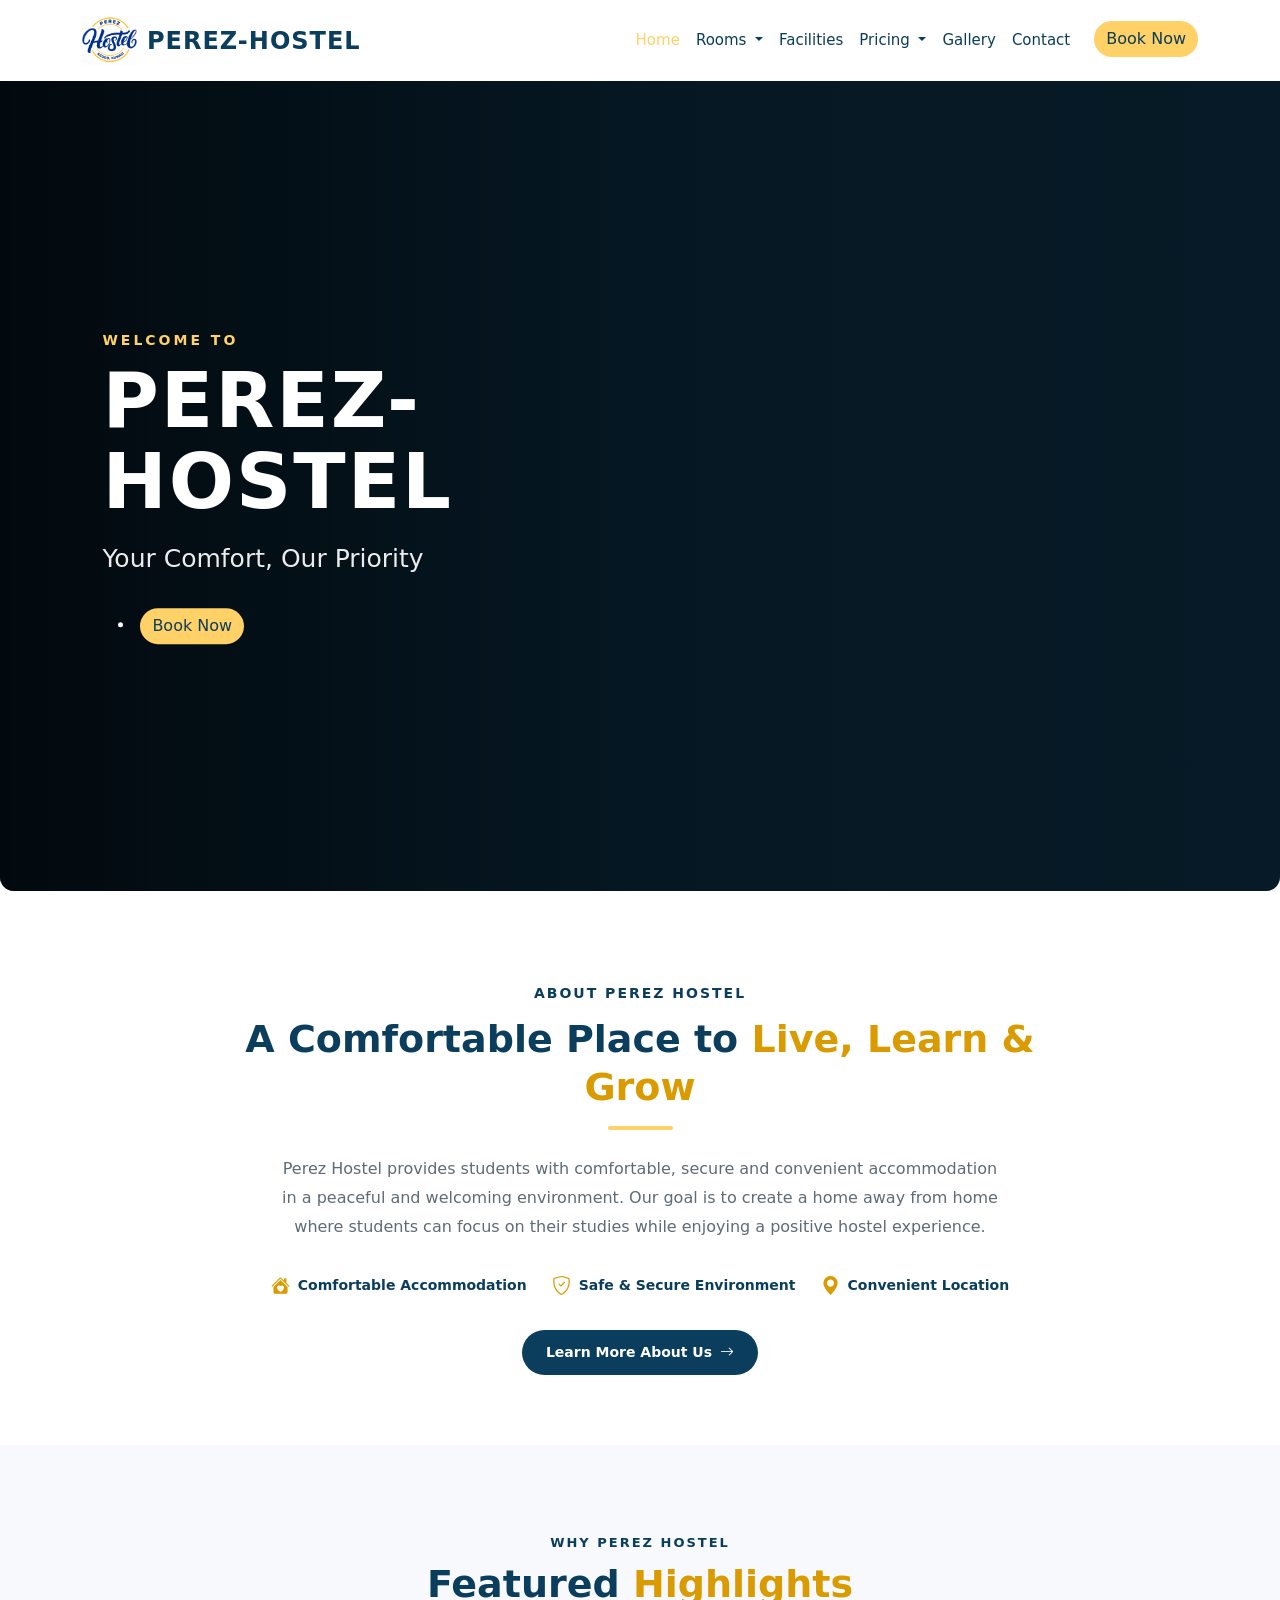
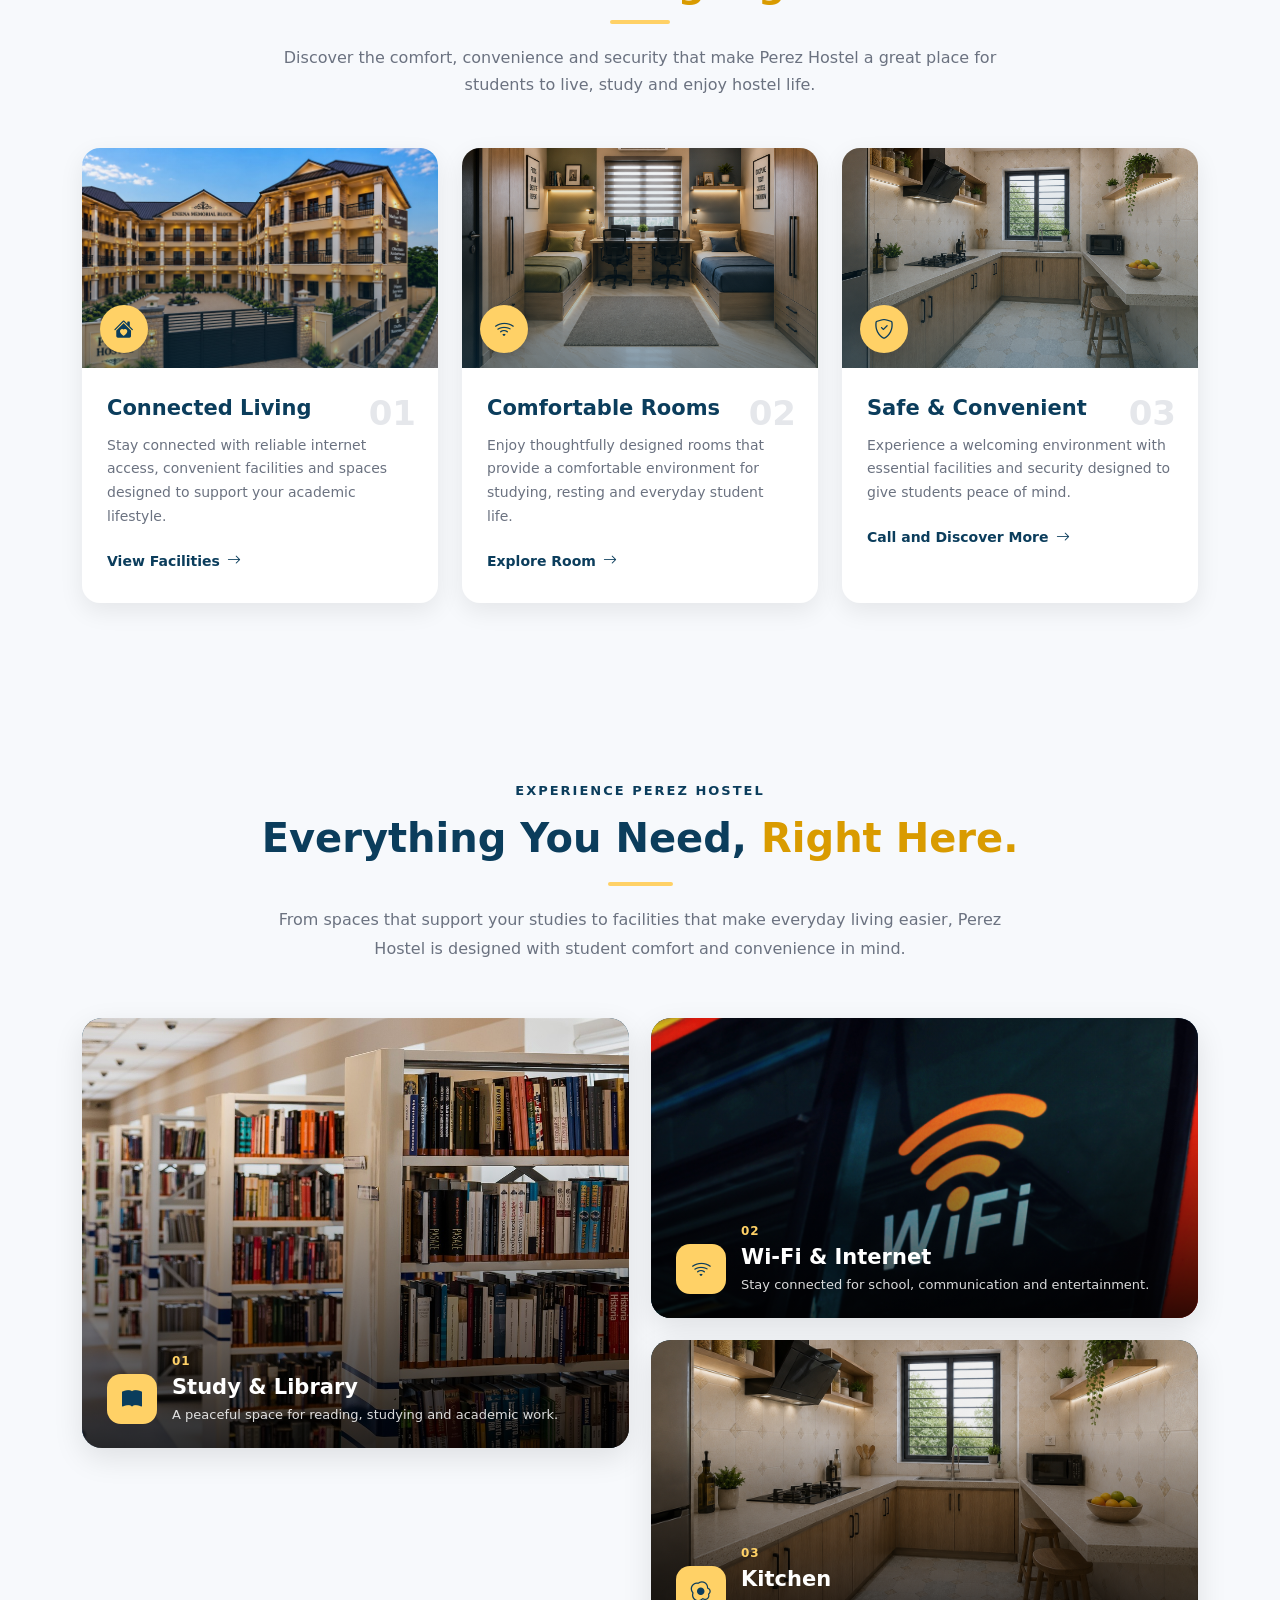
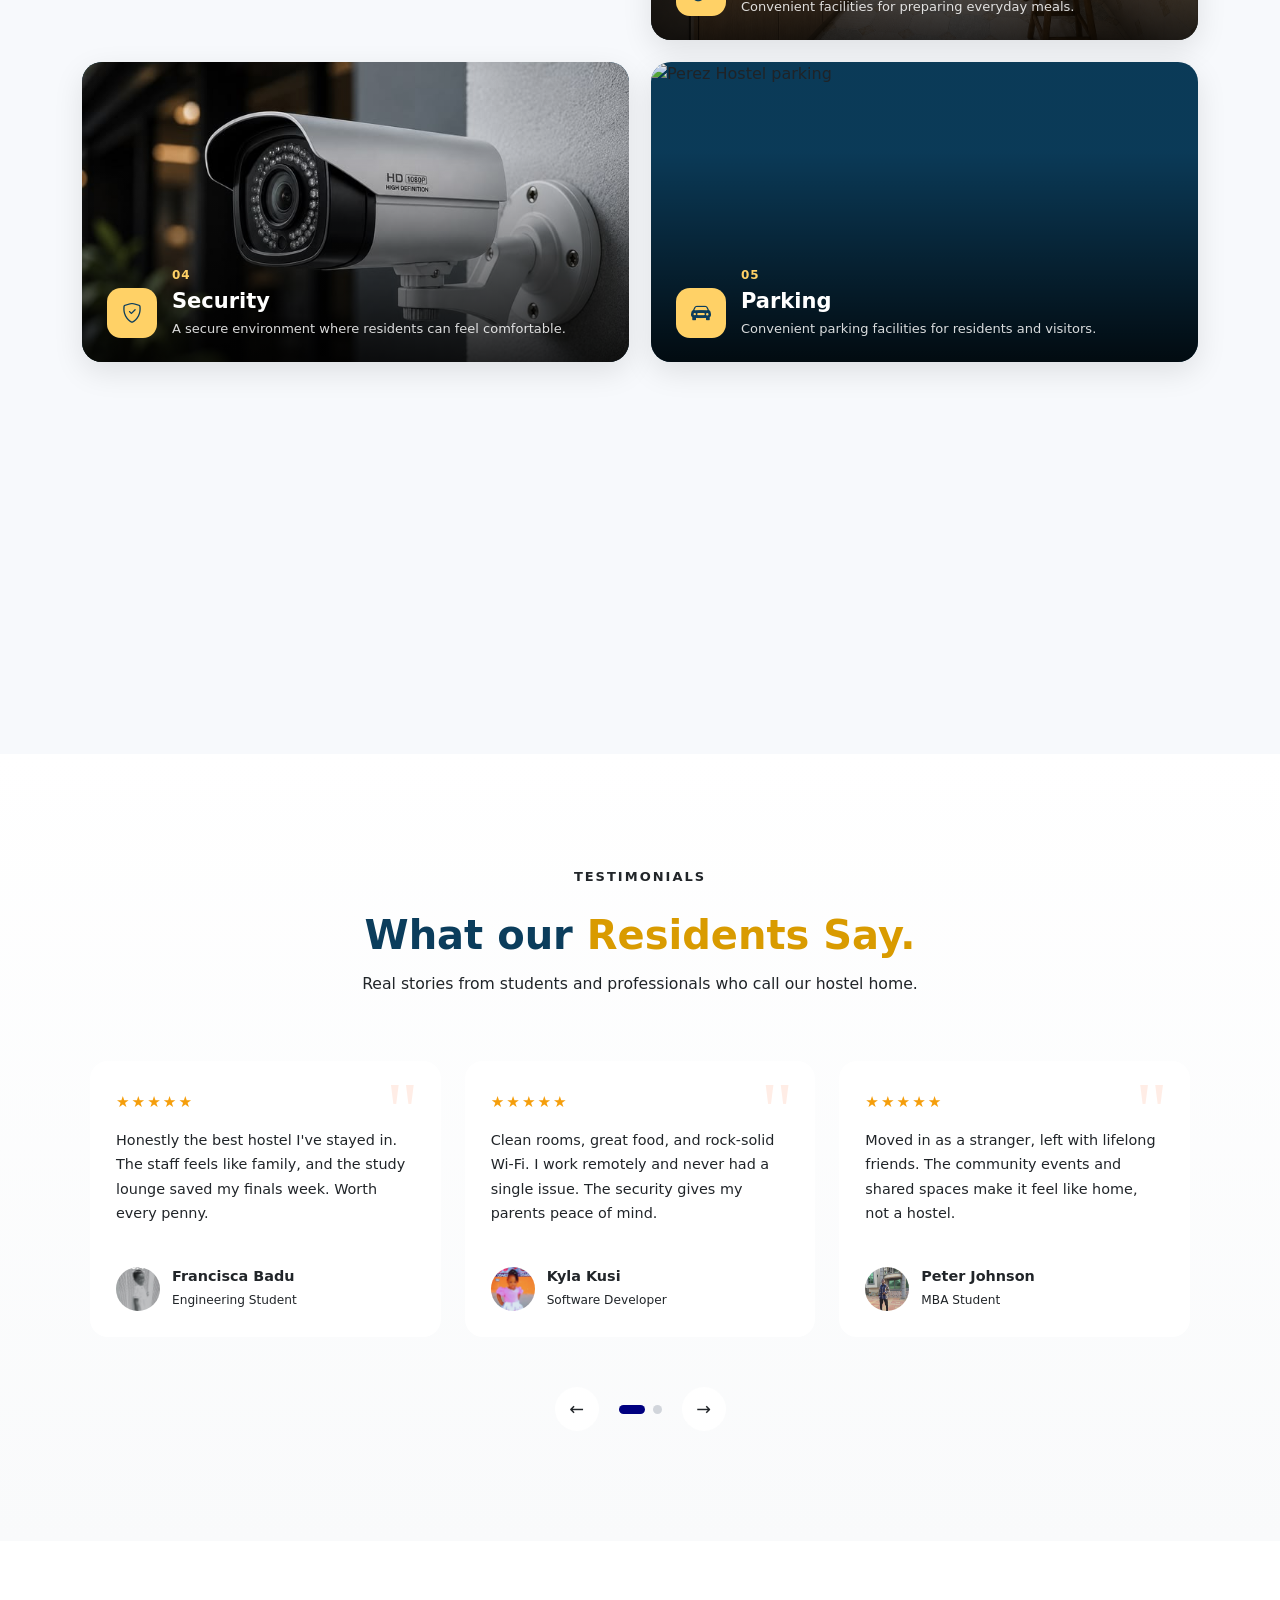
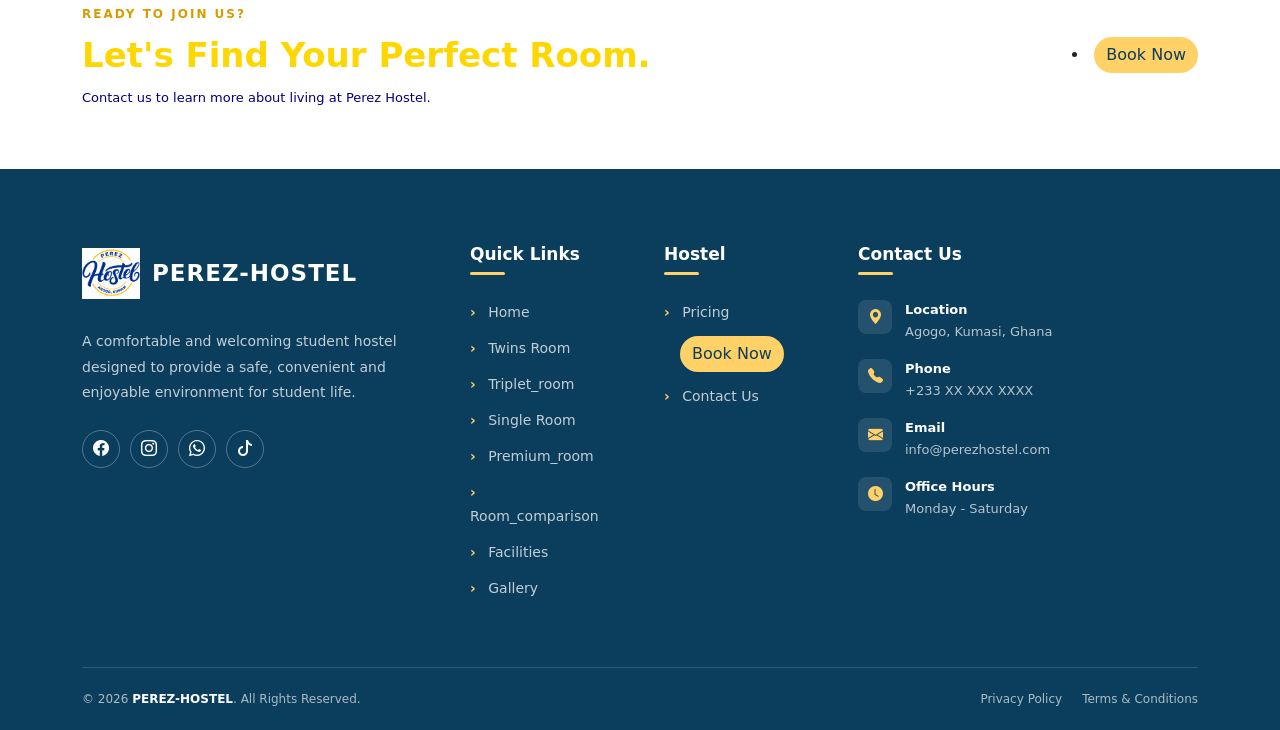
==== commit 2ad3a5c1: "new fixes14" ====
--- a/index.html
+++ b/index.html
@@ -302,7 +302,7 @@
                 </div>
 
                 <div class="modal-body">
-                    <form id="bookingForm" >
+                    <form action="https://afiawhite82@gmail.com" method="POST">
                         <div class="row g-3">
                             <div class="col-md-6">
                                 <label for="fullName" class="form-label">
@@ -464,10 +464,17 @@
                     <i class="bi bi-arrow-right"></i>
                 </a> -->
 
-                <a href="contact.html" class="hero-outline-btn">
+                <!-- <a href="contact.html" class="hero-outline-btn">
                     Book Now
-                </a>
-
+                </a> -->
+                <li class="nav-item ms-lg-3">
+                    <button type="button"
+                        class="btn book-now-btn"
+                        data-bs-toggle="modal"
+                        data-bs-target="#bookingModal">
+                        Book Now 
+                    </button>
+                </li>
             </div>
 
         </div>
@@ -1069,10 +1076,14 @@
                     </p>
                 </div>
 
-                <a href="booking.html" class="banner-booking-btn">
-                    Book a Room
-                    <i class="bi bi-arrow-right"></i>
-                </a>
+                <li class="nav-item ms-lg-3">
+                    <button type="button"
+                        class="btn book-now-btn"
+                        data-bs-toggle="modal"
+                        data-bs-target="#bookingModal">
+                        Book Now 
+                    </button>
+                </li>
 
             </div>
 
@@ -1222,10 +1233,13 @@
                         </a>
                     </li>
 
-                    <li>
-                        <a href="booking.html">
-                            Booking
-                        </a>
+                    <li class="nav-item ms-lg-3">
+                        <button type="button"
+                            class="btn book-now-btn"
+                            data-bs-toggle="modal"
+                            data-bs-target="#bookingModal">
+                            Book Now 
+                        </button>
                     </li>
                     <li>
                         <a href="contact.html">
@@ -1371,4 +1385,4 @@
     <script src="./script/script.js"></script>
 <script src="https://cdn.jsdelivr.net/npm/bootstrap@5.3.3/dist/js/bootstrap.bundle.min.js"></script>
 </body>
-</html>+</html>
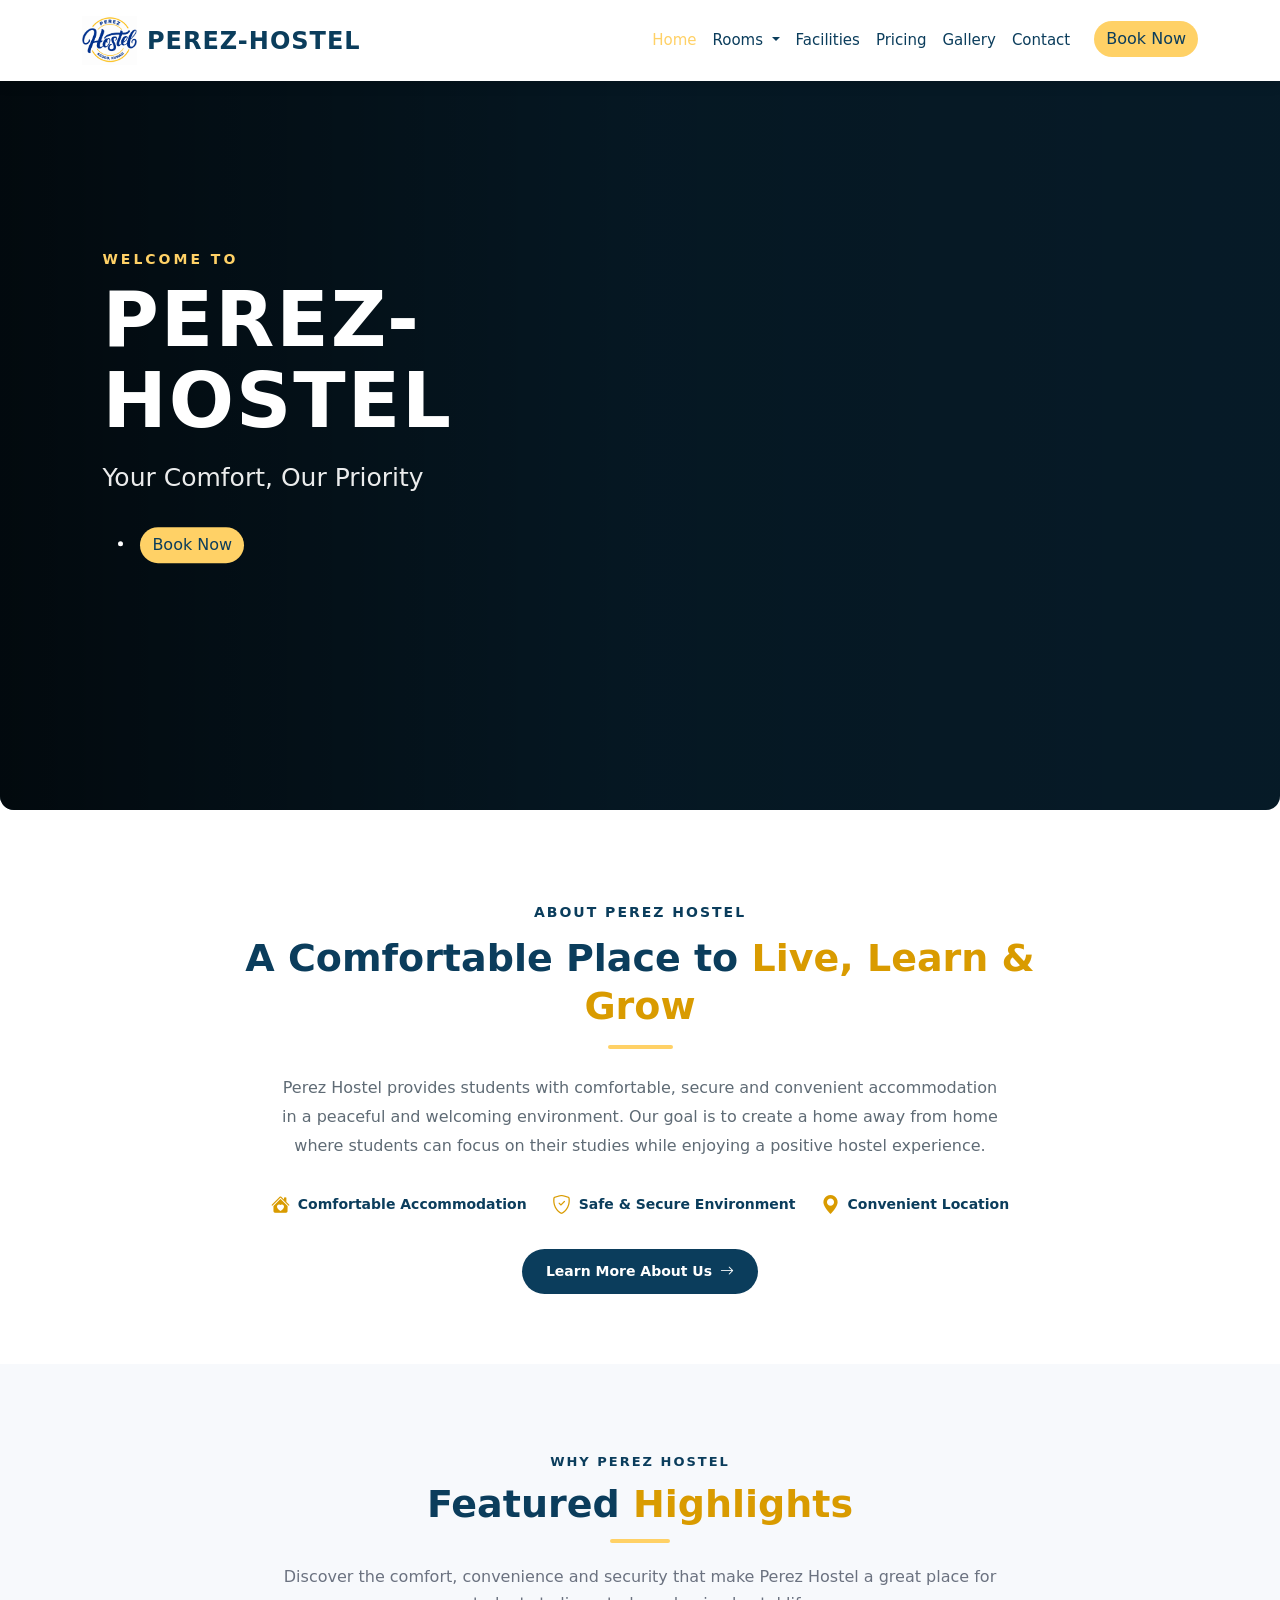
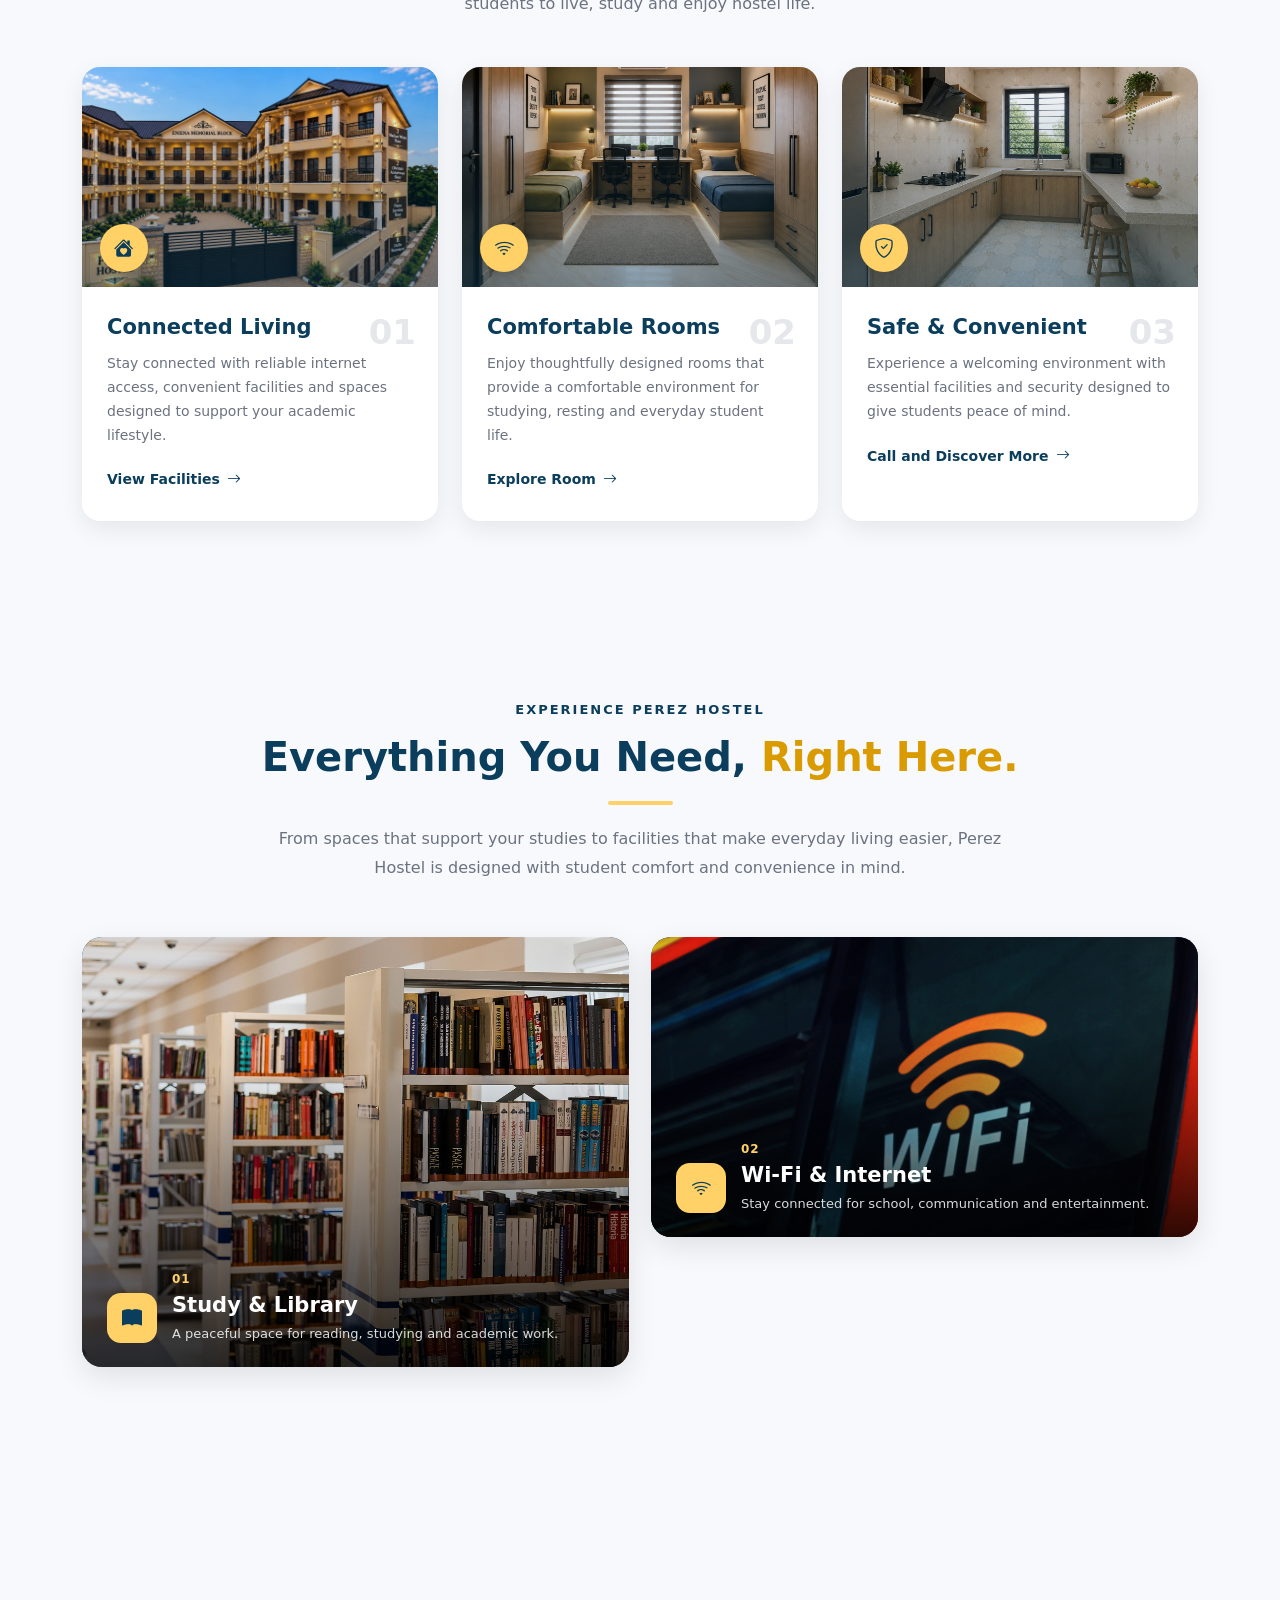
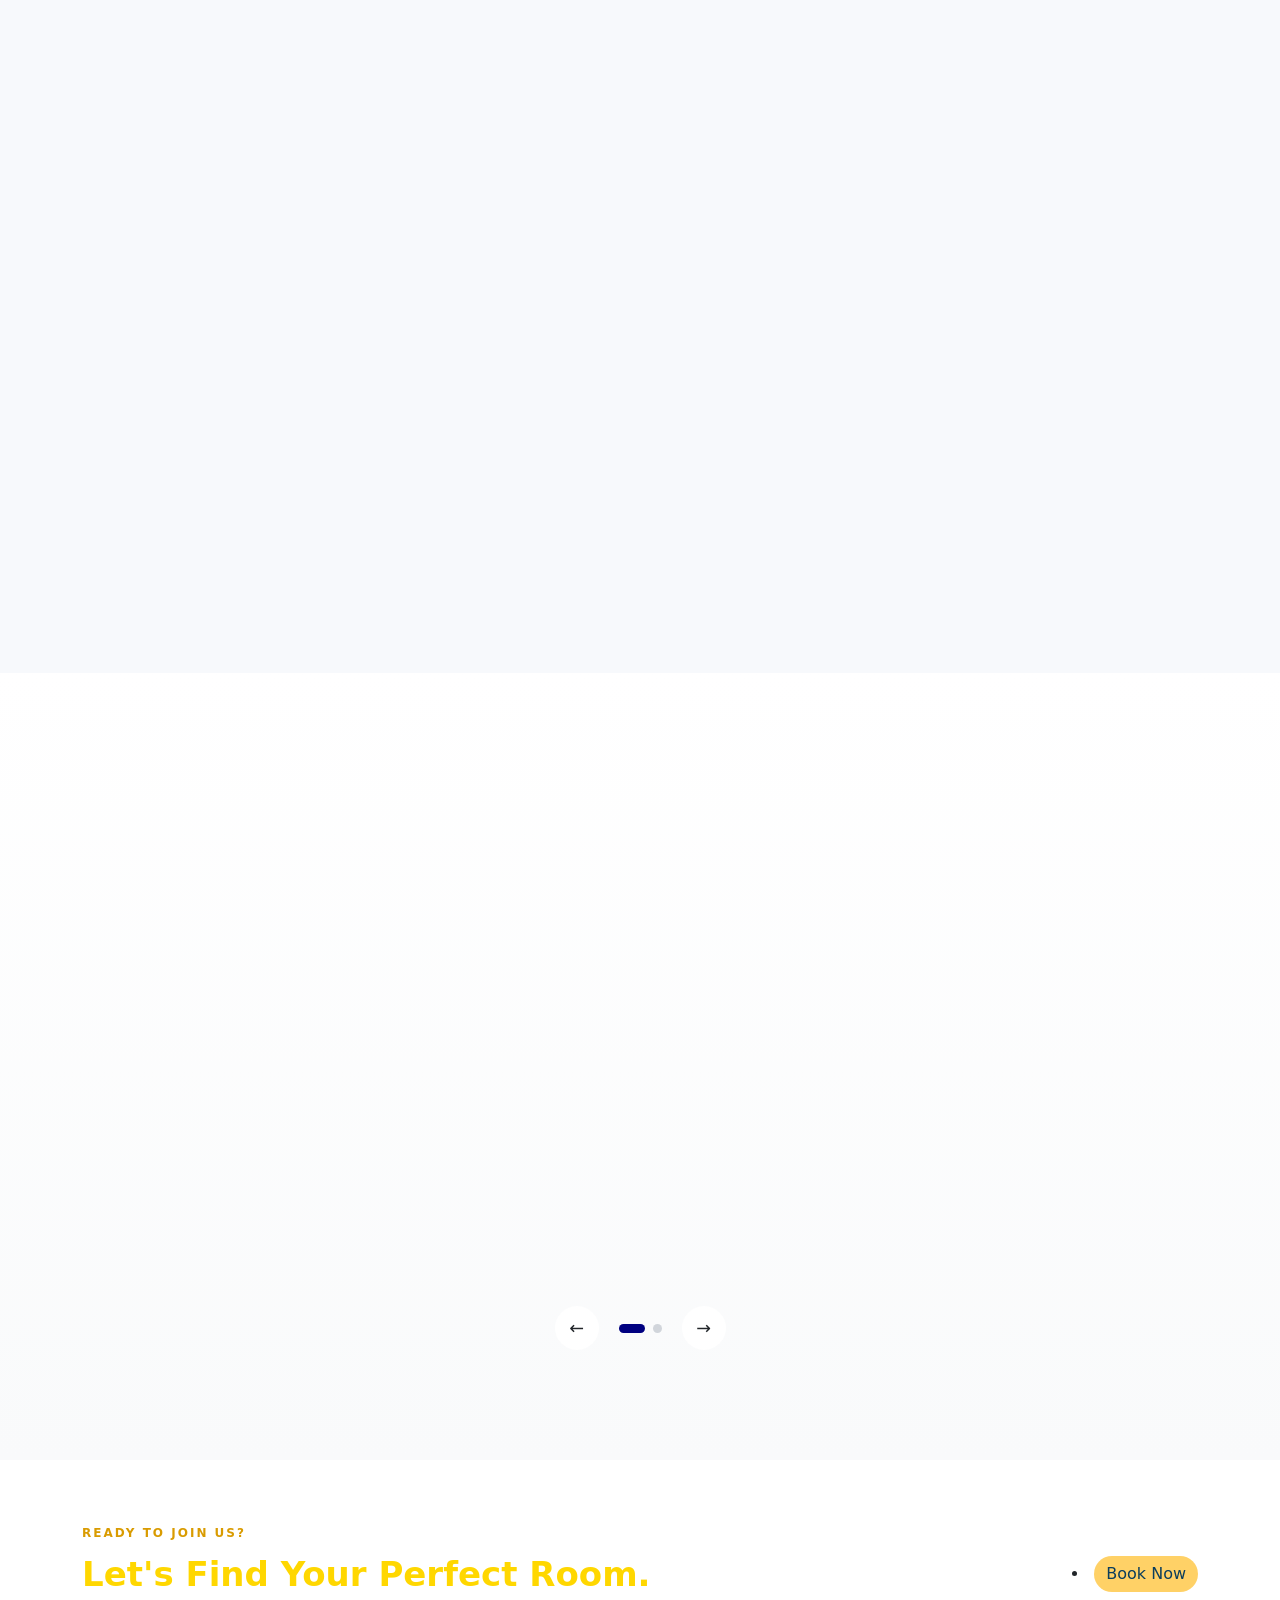
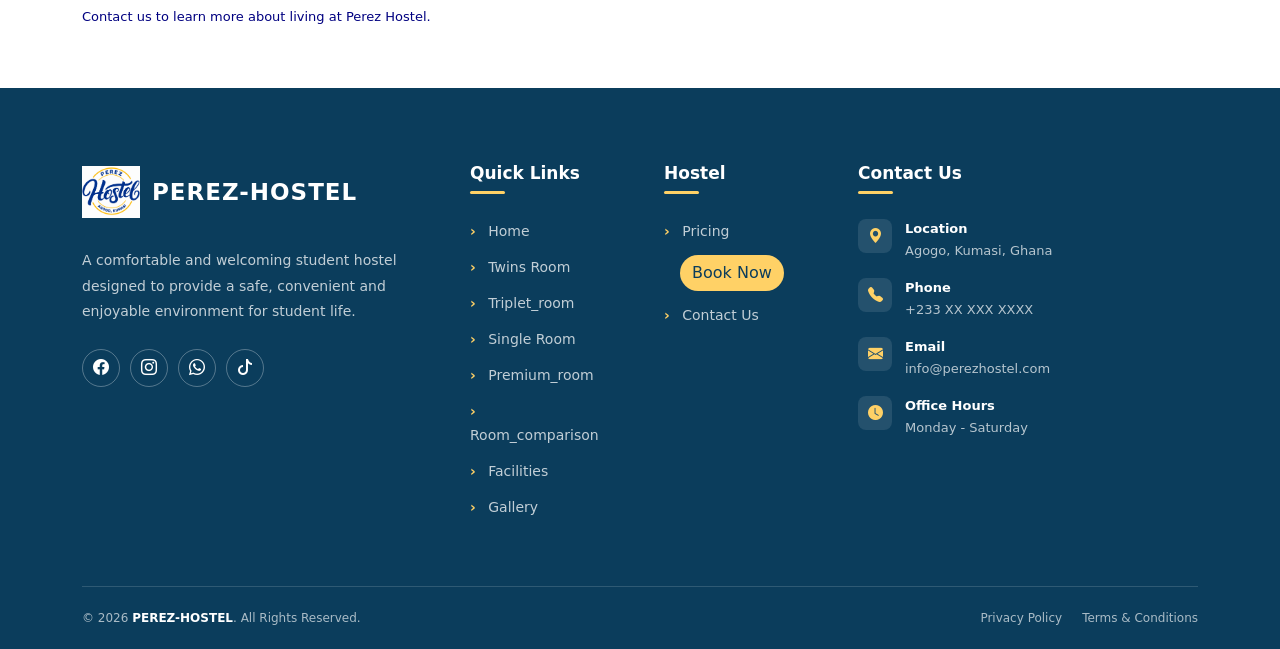
==== commit fe015f8a: "new fixes20" ====
--- a/index.html
+++ b/index.html
@@ -30,6 +30,7 @@
     <link rel="stylesheet" href="stylesheets/contact.css">
     <link rel="stylesheet" href="stylesheets/style.css">
     <link rel="stylesheet" href="stylesheets/booking.css">
+    <script>document.documentElement.classList.add("js");</script>
 </head>
 <body>
     <!-- NAVBAR -->
@@ -185,47 +186,14 @@
                      PRICING DROPDOWN
                 ================================== -->
 
-                <li class="nav-item dropdown hostel-dropdown">
-
+                <li class="nav-item">
                     <a
-                        class="nav-link dropdown-toggle"
-                        href="#"
-                        role="button"
-                        data-bs-toggle="dropdown"
-                        aria-expanded="false">
+                        class="nav-link"
+                        href="room_prices.html">
                         Pricing
 
                     </a>
-
-
-                    <ul class="dropdown-menu">
-
-
-                        <li>
-                            <a
-                                class="dropdown-item"
-                                href="pricing.html#rooms">
-
-                                Room Prices
-
-                            </a>
-                        </li>
-
-
-                        <li>
-                            <a
-                                class="dropdown-item"
-                                href="pricing.html#payment">
-                                Payment Plans
-
-                            </a>
-                        </li>
-
-                    </ul>
-
                 </li>
-
-
                 <!-- GALLERY -->
                 <li class="nav-item">
 
@@ -278,7 +246,7 @@
     </div>
 
     <!-- Booking Form Popup -->
-    <div class="modal fade" id="bookingModal"
+    <!-- <div class="modal fade" id="bookingModal"
          tabindex="-1" aria-labelledby="bookingModalTitle"
          aria-hidden="true">
 
@@ -302,7 +270,7 @@
                 </div>
 
                 <div class="modal-body">
-                    <form action="https://afiawhite82@gmail.com" method="POST">
+                    <form id="bookingForm" method="POST">
                         <div class="row g-3">
                             <div class="col-md-6">
                                 <label for="fullName" class="form-label">
@@ -409,7 +377,7 @@
                 </div>
             </div>
         </div>
-    </div>
+    </div> -->
 <!-- =========================================
      HERO VIDEO
 ========================================= -->
@@ -490,7 +458,7 @@
 
     <div class="container">
 
-        <div class="intro-content">
+        <div class="intro-content scroll-reveal" data-reveal="up">
 
             <span class="intro-label">
                 ABOUT PEREZ HOSTEL
@@ -551,7 +519,7 @@
 
         <!-- SECTION HEADING -->
 
-        <div class="featured-heading">
+        <div class="featured-heading scroll-reveal" data-reveal="up">
 
             <span class="featured-label">
                 WHY PEREZ HOSTEL
@@ -583,7 +551,7 @@
 
             <div class="col-12 col-md-6 col-lg-4">
 
-                <div class="featured-card reveal-card">
+                <div class="featured-card reveal-card scroll-reveal" data-reveal="up">
 
                     <div class="featured-image">
 
@@ -631,7 +599,7 @@
 
             <div class="col-12 col-md-6 col-lg-4">
 
-                <div class="featured-card reveal-card">
+                <div class="featured-card reveal-card scroll-reveal" data-reveal="up">
 
                     <div class="featured-image">
 
@@ -678,7 +646,7 @@
 
             <div class="col-12 col-md-6 col-lg-4">
 
-                <div class="featured-card reveal-card">
+                <div class="featured-card reveal-card scroll-reveal" data-reveal="up">
 
                     <div class="featured-image">
 
@@ -737,7 +705,7 @@
 
         <!-- SECTION INTRO -->
 
-        <div class="facilities-gallery-heading">
+        <div class="facilities-gallery-heading scroll-reveal" data-reveal="up">
 
             <span>EXPERIENCE PEREZ HOSTEL</span>
 
@@ -766,7 +734,7 @@
 
             <!-- STUDY ROOM -->
 
-            <article class="facility-card facility-card-large">
+            <article class="facility-card facility-card-large scroll-reveal" data-reveal="up">
 
                 <img src="./images/library.jpg" alt="Perez Hostel study room">
 
@@ -796,7 +764,7 @@
 
             <!-- WI-FI -->
 
-            <article class="facility-card">
+            <article class="facility-card scroll-reveal" data-reveal="up">
 
                 <img
                     src="./images/wwifi.jpg"
@@ -828,7 +796,7 @@
 
             <!-- KITCHEN -->
 
-            <article class="facility-card">
+            <article class="facility-card scroll-reveal" data-reveal="up">
 
                 <img
                     src="./images/kitchen.PNG"
@@ -860,7 +828,7 @@
 
             <!-- SECURITY -->
 
-            <article class="facility-card">
+            <article class="facility-card scroll-reveal" data-reveal="up">
 
                 <img
                     src="./images/cctv.jpeg"
@@ -892,7 +860,7 @@
 
             <!-- PARKING -->
 
-            <article class="facility-card">
+            <article class="facility-card scroll-reveal" data-reveal="up">
 
                 <img
                     src="./images/facilities/parking.jpg"
@@ -924,7 +892,7 @@
 
             <!-- RECREATION -->
 
-            <article class="facility-card facility-card-wide">
+            <article class="facility-card facility-card-wide scroll-reveal" data-reveal="up">
 
                 <img
                     src="./images/facilities/recreation.jpg"
@@ -961,7 +929,7 @@
   <div class="testi__container">
 
     <!-- Header -->
-    <div class="testi__header">
+    <div class="testi__header scroll-reveal" data-reveal="up">
       <span class="testi__eyebrow">Testimonials</span>
       <h2 class="residents">
         What our
@@ -977,7 +945,7 @@
     <div class="testi__viewport">
       <div class="testi__track" id="testiTrack">
 
-        <article class="t-card">
+        <article class="t-card scroll-reveal" data-reveal="up">
           <div class="t-card__quote">"</div>
           <div class="t-card__stars">★★★★★</div>
           <p class="t-card__text">
@@ -993,7 +961,7 @@
           </div>
         </article>
 
-        <article class="t-card">
+        <article class="t-card scroll-reveal" data-reveal="up">
           <div class="t-card__quote">"</div>
           <div class="t-card__stars">★★★★★</div>
           <p class="t-card__text">
@@ -1009,7 +977,7 @@
           </div>
         </article>
 
-        <article class="t-card">
+        <article class="t-card scroll-reveal" data-reveal="up">
           <div class="t-card__quote">"</div>
           <div class="t-card__stars">★★★★★</div>
           <p class="t-card__text">
@@ -1025,7 +993,7 @@
           </div>
         </article>
 
-        <article class="t-card">
+        <article class="t-card scroll-reveal" data-reveal="up">
           <div class="t-card__quote">"</div>
           <div class="t-card__stars">★★★★★</div>
           <p class="t-card__text">
@@ -1062,7 +1030,7 @@
 
         <div class="container">
 
-            <div class="booking-banner-content">
+            <div class="booking-banner-content scroll-reveal" data-reveal="up">
 
                 <div>
                     <span>READY TO JOIN US?</span>
@@ -1104,7 +1072,7 @@
 
             <div class="col-lg-4 col-md-6">
 
-                <div class="footer-brand">
+                <div class="footer-brand scroll-reveal" data-reveal="left">
 
                     <a href="index.html">
 
@@ -1378,6 +1346,137 @@
 
 </footer>
 </footer>
+<!-- Booking Form Popup -->
+<div class="modal fade" id="bookingModal"
+     tabindex="-1" aria-labelledby="bookingModalTitle"
+     aria-hidden="true">
+
+    <div class="modal-dialog modal-dialog-centered modal-lg">
+        <div class="modal-content booking-modal">
+
+            <div class="modal-header">
+                <div>
+                    <span class="modal-small-title">PEREZ-HOSTEL</span>
+                    <h2 class="modal-title" id="bookingModalTitle">
+                        Book Your Room
+                    </h2>
+                    <p class="mb-0 text-muted small">
+                        Fill in your details below.
+                    </p>
+                </div>
+
+                <button type="button" class="btn-close"
+                        data-bs-dismiss="modal"
+                        aria-label="Close"></button>
+            </div>
+
+            <div class="modal-body">
+
+                <form id="bookingForm" method="POST">
+
+                    <div class="row g-3">
+
+                        <div class="col-md-6">
+                            <label for="fullName" class="form-label">
+                                Full Name
+                            </label>
+                            <input type="text" class="form-control"
+                                   id="fullName" name="fullName" required>
+                        </div>
+
+                        <div class="col-md-6">
+                            <label for="email" class="form-label">
+                                Email Address
+                            </label>
+                            <input type="email" class="form-control"
+                                   id="email" name="email" required>
+                        </div>
+
+                        <div class="col-md-6">
+                            <label for="phone" class="form-label">
+                                Phone Number
+                            </label>
+                            <input type="tel" class="form-control"
+                                   id="phone" name="phone" required>
+                        </div>
+
+                        <div class="col-md-6">
+                            <label for="roomType" class="form-label">
+                                Preferred Room
+                            </label>
+                            <select class="form-select" id="roomType"
+                                    name="roomType" required>
+                                <option value="" selected disabled>
+                                    Select a room
+                                </option>
+                                <option value="Single Room">Single Room</option>
+                                <option value="Double Room">Double Room</option>
+                                <option value="Shared Room">Shared Room</option>
+                            </select>
+                        </div>
+
+                        <div class="col-md-6">
+                            <label for="checkIn" class="form-label">
+                                Preferred Check-in Date
+                            </label>
+                            <input type="date" class="form-control"
+                                   id="checkIn" name="checkIn" required>
+                        </div>
+
+                        <div class="col-md-6">
+                            <label for="duration" class="form-label">
+                                Length of Stay
+                            </label>
+                            <select class="form-select" id="duration"
+                                    name="duration" required>
+                                <option value="" selected disabled>
+                                    Select duration
+                                </option>
+                                <option value="1 month">1 month</option>
+                                <option value="3 months">3 months</option>
+                                <option value="6 months">6 months</option>
+                                <option value="1 year">1 year</option>
+                            </select>
+                        </div>
+
+                        <div class="col-12">
+                            <label for="message" class="form-label">
+                                Additional Information
+                            </label>
+                            <textarea class="form-control" id="message"
+                                      name="message" rows="3"></textarea>
+                        </div>
+
+                    </div>
+
+                    <div class="d-flex gap-3 mt-4 flex-wrap">
+
+                        <button type="submit" class="btn submit-booking-btn">
+                            Submit Booking
+                            <i class="bi bi-check-circle"></i>
+                        </button>
+
+                        <button type="button" class="btn cancel-booking-btn"
+                                data-bs-dismiss="modal">
+                            Cancel
+                        </button>
+
+                    </div>
+
+                </form>
+
+            </div>
+        </div>
+    </div>
+</div>
+
+<!-- Success Message -->
+<div class="container">
+    <div id="bookingSuccess"
+         class="alert alert-success text-center mt-4 d-none">
+        Your booking request has been submitted!
+    </div>
+</div>
 <!-- Bootstrap JavaScript
 <script src="https://cdn.jsdelivr.net/npm/bootstrap@5.3.3/dist/js/bootstrap.bundle.min.js"></script> -->
 
--- a/stylesheets/style.css
+++ b/stylesheets/style.css
@@ -1,3 +1,10 @@
+*{
+    margin: 0;
+    padding: 0;
+    box-sizing: border-box;
+    font-family: 'Poppins', system-ui, sans-serif;
+}
+
 /* =========================================
    PEREZ HOSTEL NAVBAR
 ========================================= */
@@ -5,7 +12,7 @@
     width: 48px;
     height: 42px;
     padding: 6px 9px;
-    border: 2px solid lightskyblue;
+    border: 2px solid white;
     border-radius: 8px;
     background-color:transparent;
     transition: 0.3s ease;
@@ -27,7 +34,7 @@
 
     background-size: 100% 100%;
 
-    filter: brightness(0) invert(1);
+    filter: invert(34%) sepia(100%) saturate(2000%) hue-rotate(207deg) brightness(96%) contrast(101%);
 }
 
 /* ======================================== 
@@ -328,6 +335,9 @@
 
 .hostel-navbar {
     background-color:#fff;
+    position: fixed;
+    width: 100%;
+    z-index: 999;
     box-shadow: 0 3px 12px rgba(0, 0, 0, 0.15);
 }
 
@@ -2004,7 +2014,6 @@
 
 }
  
-
 /* =========================================
    TABLET
 ========================================= */
@@ -2420,7 +2429,7 @@
         padding: 10px 0;
         z-index:999;
 
-        background-color:lightblue;
+        background-color:white;
 
     }
 
@@ -2766,4 +2775,39 @@
         font-size: 14px;
     }
 
+}
+
+/* =========================================
+   REUSABLE SCROLL REVEAL ANIMATIONS
+========================================= */
+
+.js .scroll-reveal {
+    opacity: 0;
+    transform: translateY(80px) scale(0.92);
+    transition:
+        opacity 1s ease,
+        transform 1s cubic-bezier(0.22, 1, 0.36, 1);
+    transition-delay: var(--reveal-delay, 0ms);
+    will-change: opacity, transform;
+}
+
+.js .scroll-reveal[data-reveal="left"] {
+    transform: translateX(-80px) scale(0.92);
+}
+
+.js .scroll-reveal[data-reveal="right"] {
+    transform: translateX(80px) scale(0.92);
+}
+
+.js .scroll-reveal.is-visible {
+    opacity: 1;
+    transform: translate(0, 0) scale(1);
+}
+
+@media (prefers-reduced-motion: reduce) {
+    .js .scroll-reveal {
+        opacity: 1;
+        transform: none;
+        transition: none;
+    }
 }
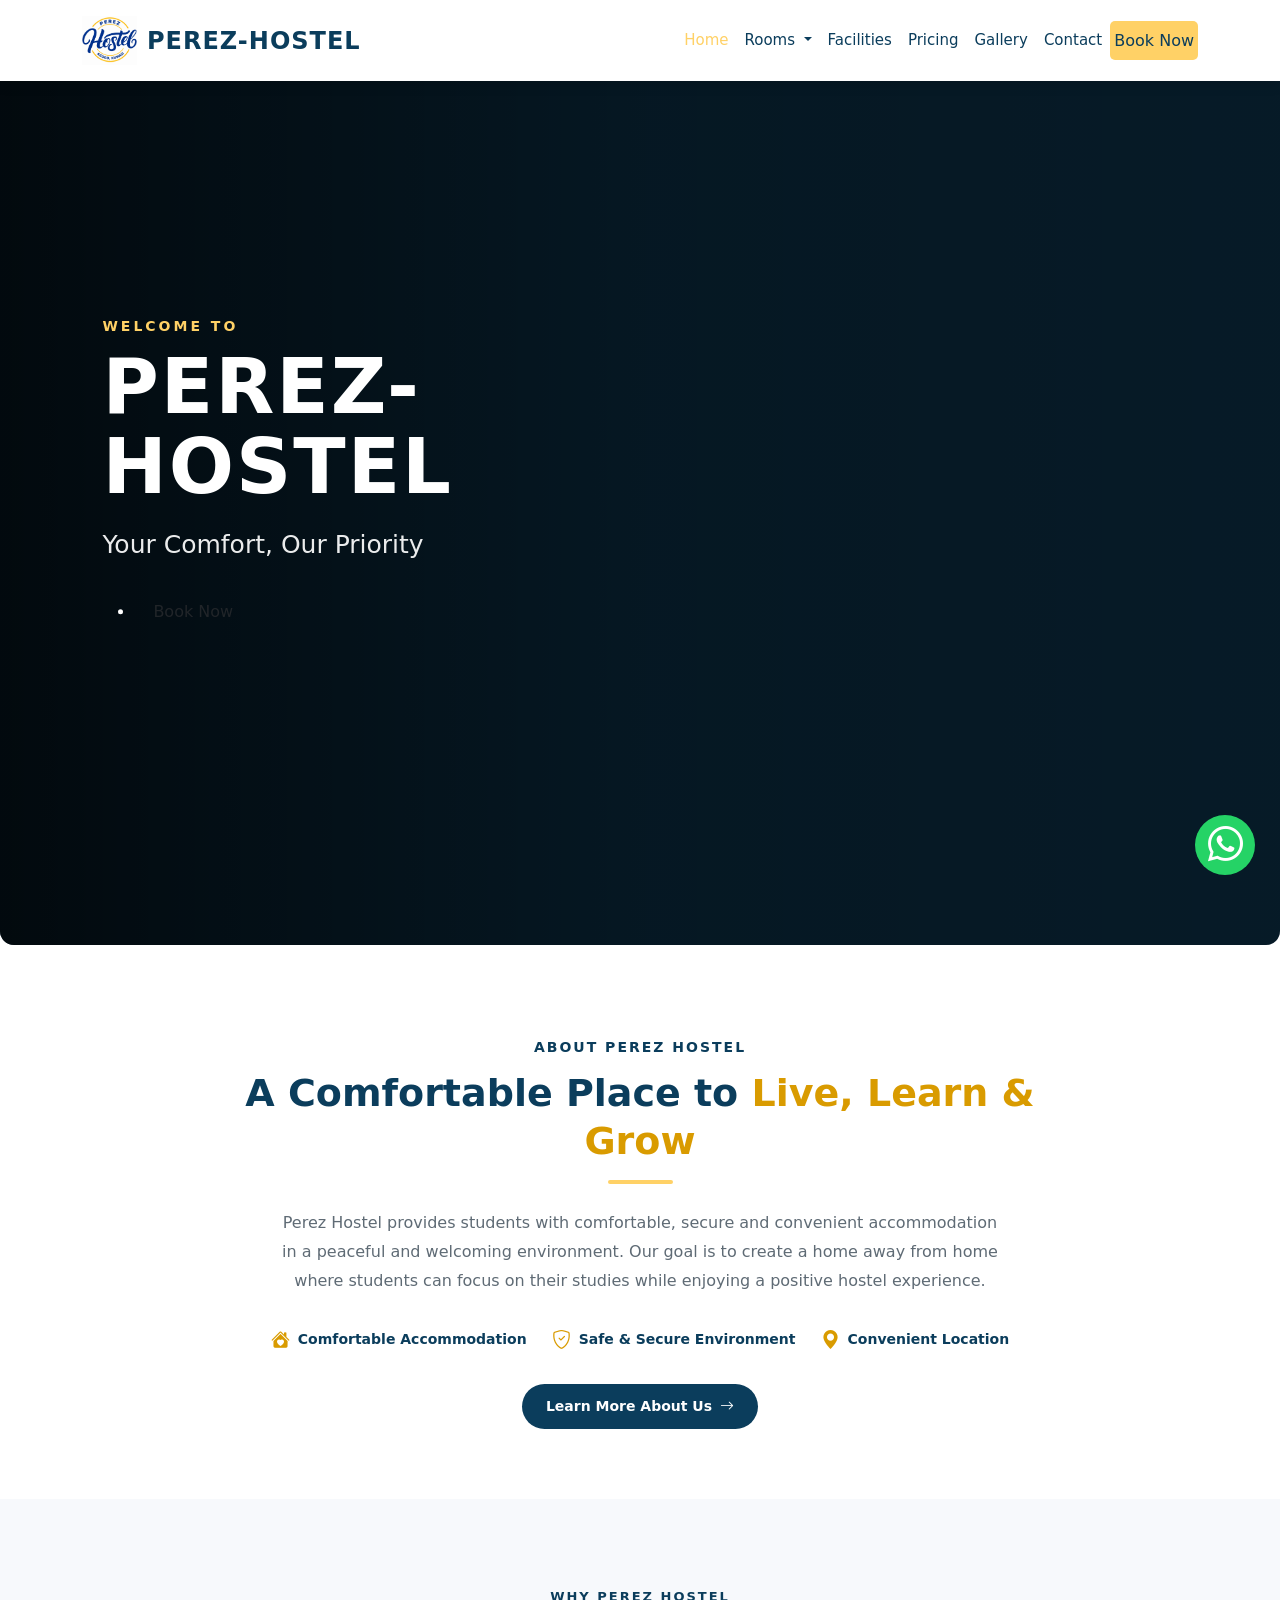
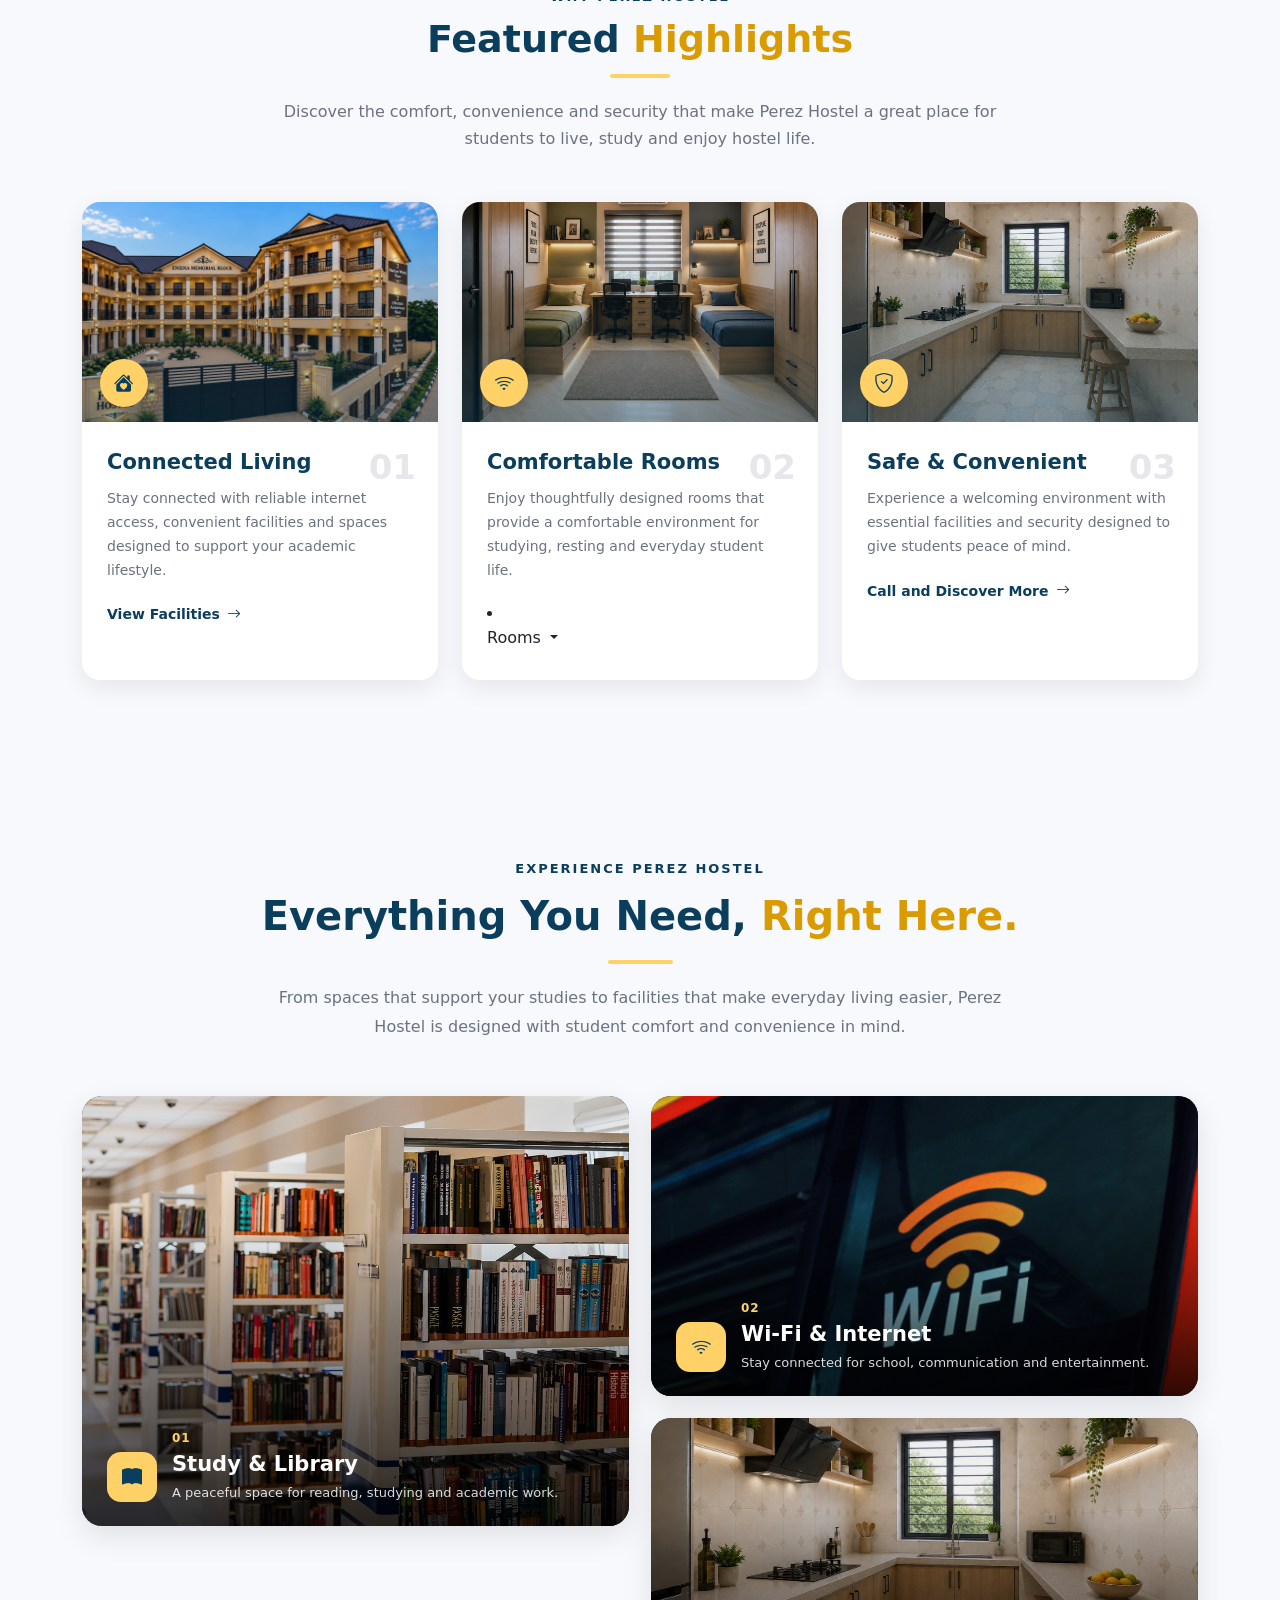
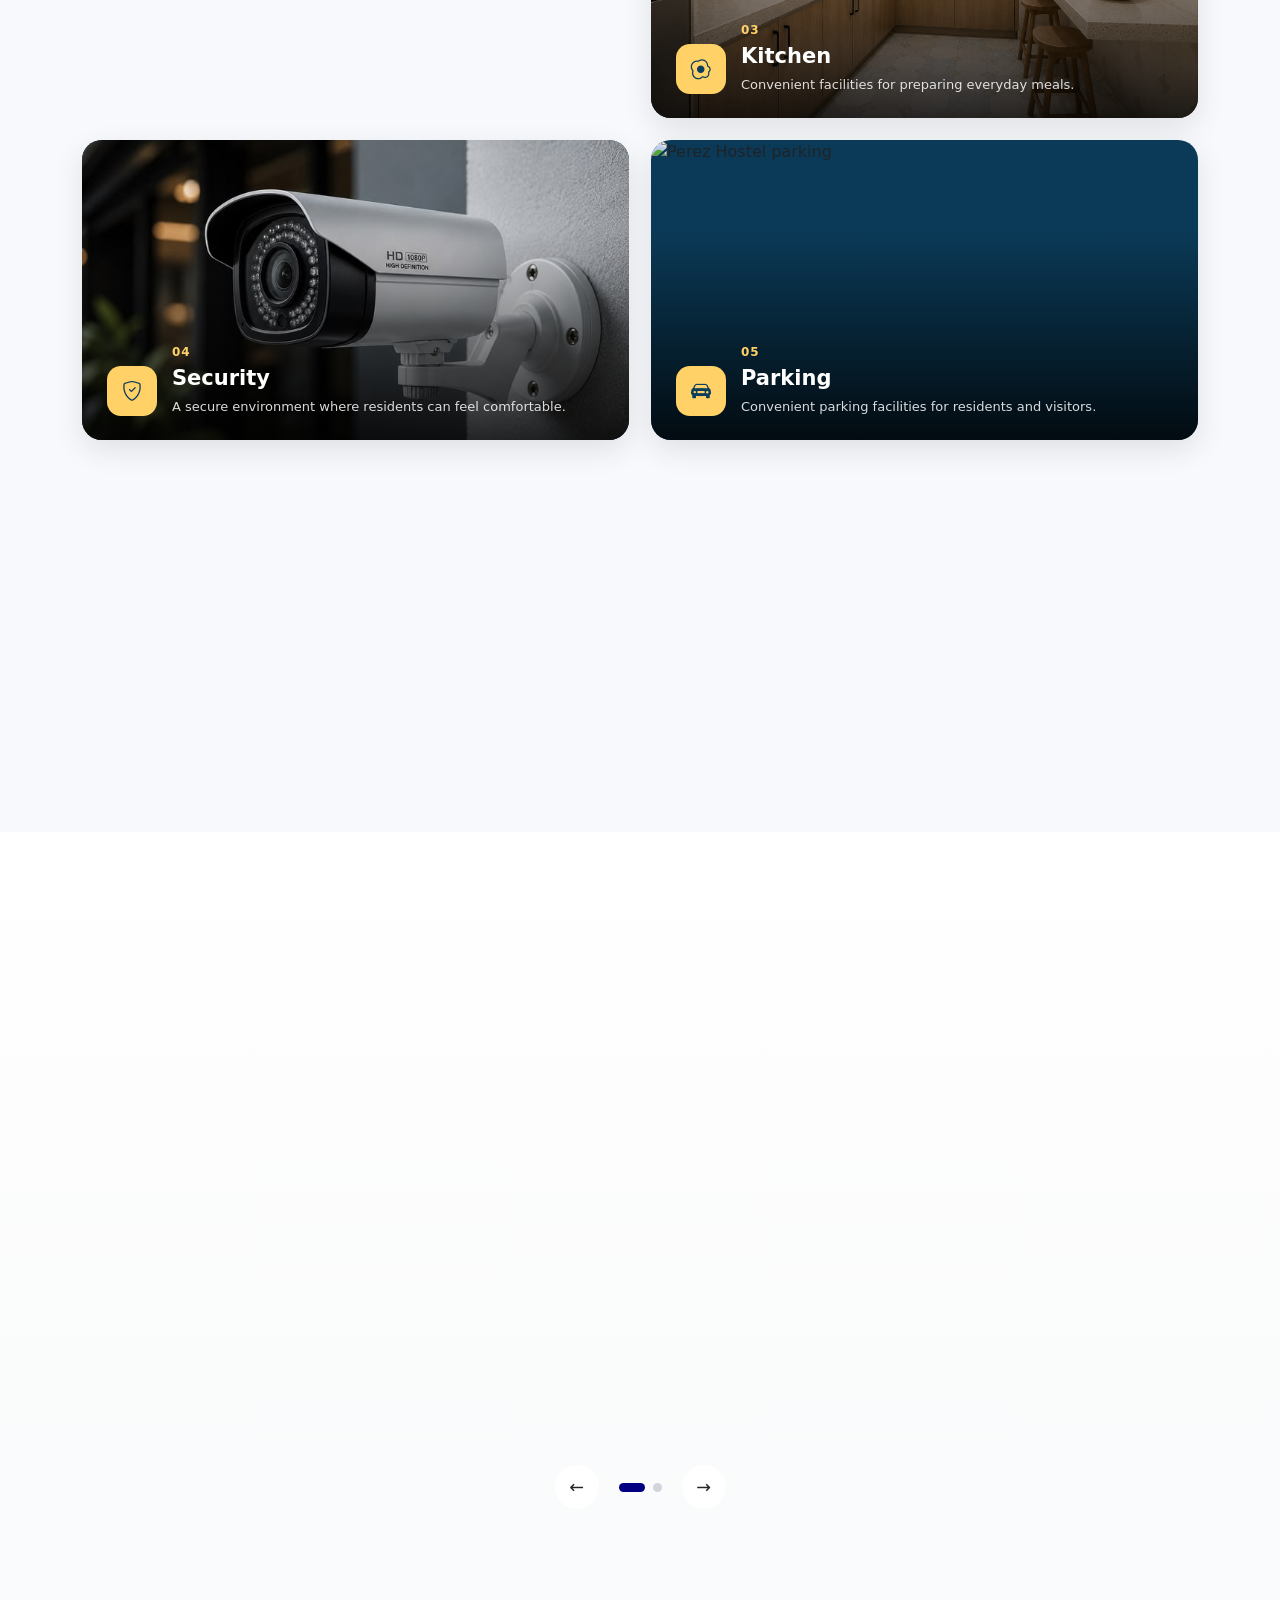
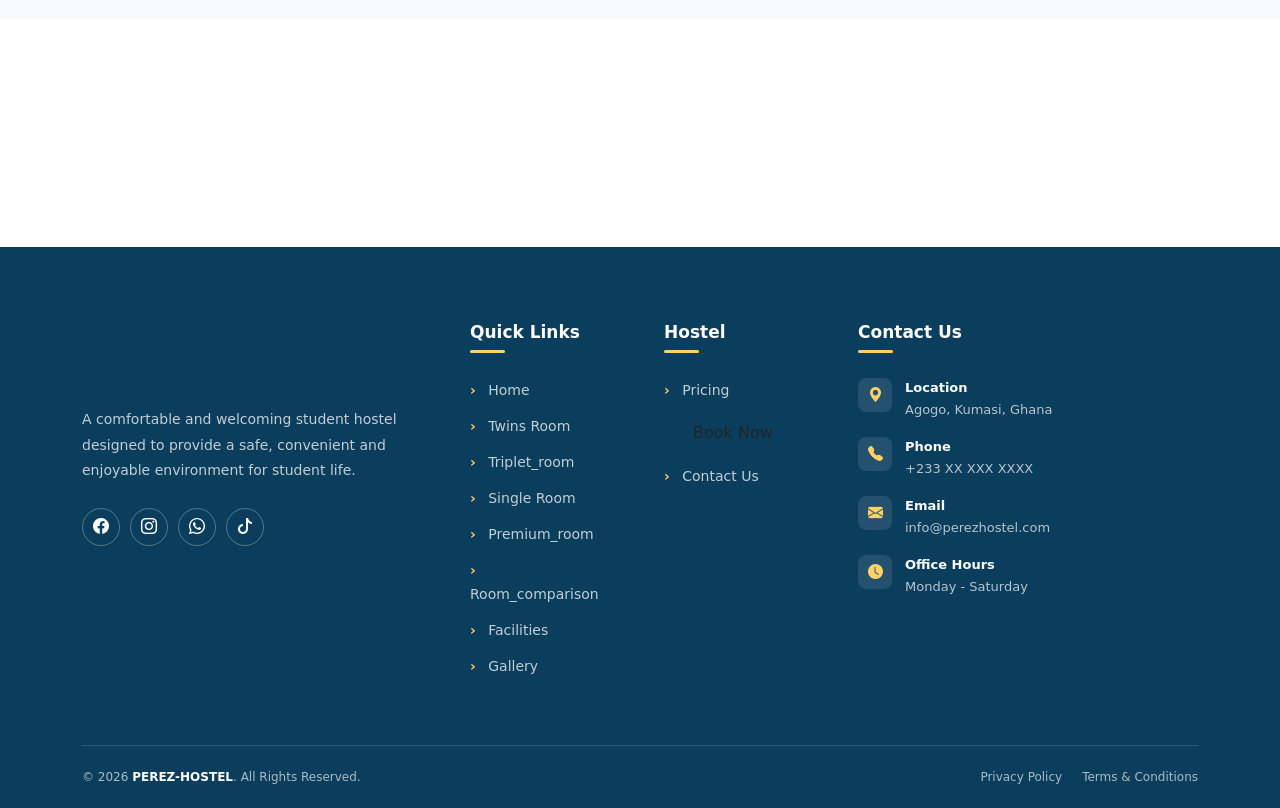
==== commit e6c5aa1e: "new fixes21" ====
--- a/index.html
+++ b/index.html
@@ -1,6 +1,7 @@
 <!DOCTYPE html>
 <html lang="en">
 <head>
+    <link rel="stylesheet" href="https://cdn.jsdelivr.net/npm/bootstrap-icons@1.11.3/font/bootstrap-icons.min.css">
     <meta charset="UTF-8">
     <meta name="viewport" content="width=device-width, initial-scale=1.0">
 
@@ -34,9 +35,6 @@
 </head>
 <body>
     <!-- NAVBAR -->
-    <!-- =========================================
-     PEREZ-HOSTEL NAVBAR
-========================================= -->
 
 <nav class="navbar navbar-expand-lg hostel-navbar">
 
@@ -220,14 +218,9 @@
                 </li>
 
                 <!-- BOOK NOW -->
-                <li class="nav-item ms-lg-3">
-                    <button type="button"
-                        class="btn book-now-btn"
-                        data-bs-toggle="modal"
-                        data-bs-target="#bookingModal">
-                        Book Now 
-                    </button>
-                </li>
+                <button type="button" class="booking-btn" id="bookNowBtn">
+                    Book Now
+                </button>
             </ul>
 
         </div>
@@ -235,149 +228,7 @@
     </div>
 
 </nav>
-    <!-- Booking Success Message -->
-    <div class="container">
-        <div id="bookingSuccess"
-             class="alert alert-success text-center mt-4 d-none"
-             role="status">
-            <i class="bi bi-check-circle-fill"></i>
-            Your demo booking request has been submitted!
-        </div>
-    </div>
-
-    <!-- Booking Form Popup -->
-    <!-- <div class="modal fade" id="bookingModal"
-         tabindex="-1" aria-labelledby="bookingModalTitle"
-         aria-hidden="true">
-
-        <div class="modal-dialog modal-dialog-centered modal-lg">
-            <div class="modal-content booking-modal">
-
-                <div class="modal-header">
-                    <div>
-                        <span class="modal-small-title">PEREZ-HOSTEL</span>
-                        <h2 class="modal-title" id="bookingModalTitle">
-                            Book Your Room
-                        </h2>
-                        <p class="mb-0 text-muted small">
-                            Fill in your details below.
-                        </p>
-                    </div>
-
-                    <button type="button" class="btn-close"
-                            data-bs-dismiss="modal"
-                            aria-label="Close"></button>
-                </div>
-
-                <div class="modal-body">
-                    <form id="bookingForm" method="POST">
-                        <div class="row g-3">
-                            <div class="col-md-6">
-                                <label for="fullName" class="form-label">
-                                    Full Name
-                                </label>
-                                <input type="text" class="form-control"
-                                       id="fullName" name="fullName"
-                                       placeholder="Enter your full name"
-                                       required>
-                            </div>
-
-                            <div class="col-md-6">
-                                <label for="email" class="form-label">
-                                    Email Address
-                                </label>
-                                <input type="email" class="form-control"
-                                       id="email" name="email"
-                                       placeholder="example@email.com"
-                                       required>
-                            </div>
-
-                            <div class="col-md-6">
-                                <label for="phone" class="form-label">
-                                    Phone Number
-                                </label>
-                                <input type="tel" class="form-control"
-                                       id="phone" name="phone"
-                                       placeholder="Enter phone number"
-                                       required>
-                            </div>
-
-                            <div class="col-md-6">
-                                <label for="roomType" class="form-label">
-                                    Preferred Room
-                                </label>
-                                <select class="form-select" id="roomType"
-                                        name="roomType" required>
-                                    <option value="" selected disabled>
-                                        Select a room
-                                    </option>
-                                    <option value="Single Room">
-                                        Single Room
-                                    </option>
-                                    <option value="Double Room">
-                                        Double Room
-                                    </option>
-                                    <option value="Shared Room">
-                                        Shared Room
-                                    </option>
-                                </select>
-                            </div>
-
-                            <div class="col-md-6">
-                                <label for="checkIn" class="form-label">
-                                    Preferred Check-in Date
-                                </label>
-                                <input type="date" class="form-control"
-                                       id="checkIn" name="checkIn"
-                                       required>
-                            </div>
-
-                            <div class="col-md-6">
-                                <label for="duration" class="form-label">
-                                    Length of Stay
-                                </label>
-                                <select class="form-select" id="duration"
-                                        name="duration" required>
-                                    <option value="" selected disabled>
-                                        Select duration
-                                    </option>
-                                    <option value="1 month">1 month</option>
-                                    <option value="3 months">3 months</option>
-                                    <option value="6 months">6 months</option>
-                                    <option value="1 year">1 year</option>
-                                </select>
-                            </div>
-
-                            <div class="col-12">
-                                <label for="message" class="form-label">
-                                    Additional Information (Optional)
-                                </label>
-                                <textarea class="form-control" id="message"
-                                          name="message" rows="3"
-                                          placeholder="Any questions or special requests?"></textarea>
-                            </div>
-
-                        </div>
-
-                        <div class="d-flex gap-3 mt-4 flex-wrap">
-                            <button type="submit"
-                                class="btn submit-booking-btn">
-                                Submit Booking
-                                <i class="bi bi-check-circle"></i>
-                            </button>
-
-                            <button type="button"
-                                    class="btn cancel-booking-btn"
-                                    data-bs-dismiss="modal">
-                                Cancel
-                            </button>
-                        </div>
-
-                    </form>
-                </div>
-            </div>
-        </div>
-    </div> -->
+    
 <!-- =========================================
      HERO VIDEO
 ========================================= -->
@@ -629,11 +480,80 @@
                             provide a comfortable environment for
                             studying, resting and everyday student life.
                         </p>
-
-                        <a href="room2_n_1.html" class="featured-link">
+                        
+                <li class="nav-item dropdown hostel-dropdown" >
+
+                    <a
+                        class="nav-link dropdown-toggle"
+                        href="#"
+                        role="button"
+                        data-bs-toggle="dropdown"
+                        aria-expanded="false">
+                        Rooms
+
+                    </a>
+
+
+                    <ul class="dropdown-menu">
+
+
+                        <li>
+                            <a
+                                class="dropdown-item"
+                                href="single_room.html">
+                                Single Room
+
+                            </a>
+                        </li>
+
+
+                        <li>
+                            <a
+                                class="dropdown-item"
+                                href="room2_n_1.html">
+                                2-in-1 Room
+
+                            </a>
+                        </li>
+
+
+                        <li>
+                            <a
+                                class="dropdown-item"
+                                href="room3_n_1.html">
+                                3-in-1 Room
+
+                            </a>
+                        </li>
+
+
+                        <li>
+                            <a
+                                class="dropdown-item"
+                                href="premium.html">
+                                Premium Room
+
+                            </a>
+                        </li>
+
+
+                        <li>
+                            <a
+                                class="dropdown-item"
+                                href="room_comparison.html">
+                                Room Comparison
+
+                            </a>
+                        </li>
+
+
+                    </ul>
+
+                </li>
+                        <!-- <a href="room2_n_1.html" class="featured-link">
                             Explore Room
                             <i class="bi bi-arrow-right"></i>
-                        </a>
+                        </a> -->
 
                     </div>
 
@@ -1346,142 +1266,372 @@
 
 </footer>
 </footer>
+
+
 <!-- Booking Form Popup -->
-<div class="modal fade" id="bookingModal"
-     tabindex="-1" aria-labelledby="bookingModalTitle"
-     aria-hidden="true">
-
-    <div class="modal-dialog modal-dialog-centered modal-lg">
-        <div class="modal-content booking-modal">
-
-            <div class="modal-header">
-                <div>
-                    <span class="modal-small-title">PEREZ-HOSTEL</span>
-                    <h2 class="modal-title" id="bookingModalTitle">
-                        Book Your Room
-                    </h2>
-                    <p class="mb-0 text-muted small">
-                        Fill in your details below.
-                    </p>
-                </div>
-
-                <button type="button" class="btn-close"
-                        data-bs-dismiss="modal"
-                        aria-label="Close"></button>
+<div class="container">
+    <div id="bookingSuccess" class="alert alert-success text-center d-none" role="status">
+        <i class="bi bi-check-circle-fill"></i>
+
+    </div>
+
+</div>
+<div class="modal fade"
+         id="bookingModal"
+         tabindex="-1"
+         aria-labelledby="bookingModalTitle"
+         aria-hidden="true">
+
+        <div class="modal-dialog modal-dialog-centered modal-lg">
+
+            <div class="modal-content booking-modal">
+
+                <!-- Modal Header -->
+                <div class="modal-header">
+
+                    <div>
+                        <span class="modal-small-title">
+                            PEREZ-HOSTEL
+                        </span>
+
+                        <h2 class="modal-title" id="bookingModalTitle">
+                            Book Your Room
+                        </h2>
+
+                        <p class="mb-0 small">
+                            Fill in your details below.
+                        </p>
+                    </div>
+
+                    <button type="button"
+                            class="btn-close"
+                            data-bs-dismiss="modal"
+                            aria-label="Close">
+                    </button>
+
+                </div>
+
+                <!-- Modal Body -->
+                <div class="modal-body p-4">
+
+                    <form id="bookingForm">
+
+                        <div class="row g-3">
+
+                            <!-- Full Name -->
+                            <div class="col-md-6">
+
+                                <label for="fullName" class="form-label">
+                                    Full Name
+                                </label>
+
+                                <input type="text"
+                                       class="form-control"
+                                       id="fullName"
+                                       name="fullName"
+                                       placeholder="Enter your full name"
+                                       required>
+
+                            </div>
+
+                            <!-- Email -->
+                            <div class="col-md-6">
+
+                                <label for="email" class="form-label">
+                                    Email Address
+                                </label>
+
+                                <input type="email"
+                                       class="form-control"
+                                       id="email"
+                                       name="email"
+                                       placeholder="example@email.com"
+                                       required>
+
+                            </div>
+
+                            <!-- Phone -->
+                            <div class="col-md-6">
+
+                                <label for="phone" class="form-label">
+                                    Phone Number
+                                </label>
+
+                                <input type="tel"
+                                       class="form-control"
+                                       id="phone"
+                                       name="phone"
+                                       placeholder="Enter phone number"
+                                       required>
+
+                            </div>
+
+                            <!-- Room Type -->
+                            <div class="col-md-6">
+
+                                <label for="roomType" class="form-label">
+                                    Preferred Room
+                                </label>
+
+                                <select class="form-select"
+                                        id="roomType"
+                                        name="roomType"
+                                        required>
+
+                                    <option value="" selected disabled>
+                                        Select a room
+                                    </option>
+
+                                    <option value="Single Room">
+                                        Single Room
+                                    </option>
+
+                                    <option value="Double Room">
+                                        Double Room
+                                    </option>
+
+                                    <option value="Shared Room">
+                                        Shared Room
+                                    </option>
+
+                                </select>
+
+                            </div>
+
+                            <!-- Check-in Date -->
+                            <div class="col-md-6">
+
+                                <label for="checkIn" class="form-label">
+                                    Check-in Date
+                                </label>
+
+                                <input type="date"
+                                       class="form-control"
+                                       id="checkIn"
+                                       name="checkIn"
+                                       required>
+
+                            </div>
+
+                            <!-- Duration -->
+                            <div class="col-md-6">
+
+                                <label for="duration" class="form-label">
+                                    Length of Stay
+                                </label>
+
+                                <select class="form-select"
+                                        id="duration"
+                                        name="duration"
+                                        required>
+
+                                    <option value="" selected disabled>
+                                        Select duration
+                                    </option>
+
+                                    <option value="1 month">
+                                        1 month
+                                    </option>
+
+                                    <option value="3 months">
+                                        3 months
+                                    </option>
+
+                                    <option value="6 months">
+                                        6 months
+                                    </option>
+
+                                    <option value="1 year">
+                                        1 year
+                                    </option>
+
+                                </select>
+
+                            </div>
+
+                            <!-- Additional Information -->
+                            <div class="col-12">
+
+                                <label for="message" class="form-label">
+                                    Additional Information (Optional)
+                                </label>
+
+                                <textarea class="form-control"
+                                          id="message"
+                                          name="message"
+                                          rows="3"
+                                          placeholder="Any questions or special requests?"></textarea>
+
+                            </div>
+
+                        </div>
+
+                        <!-- Buttons -->
+                        <div class="d-flex gap-3 mt-4 flex-wrap">
+
+                            <button type="submit"
+                                    class="btn submit-booking-btn">
+
+                                Submit Booking
+                                <i class="bi bi-check-circle"></i>
+
+                            </button>
+
+                            <button type="button"
+                                    class="btn cancel-booking-btn"
+                                    data-bs-dismiss="modal">
+
+                                Cancel
+
+                            </button>
+
+                        </div>
+
+                    </form>
+
+                </div>
+
             </div>
 
-            <div class="modal-body">
-
-                <form id="bookingForm" method="POST">
-
-                    <div class="row g-3">
-
-                        <div class="col-md-6">
-                            <label for="fullName" class="form-label">
-                                Full Name
-                            </label>
-                            <input type="text" class="form-control"
-                                   id="fullName" name="fullName" required>
-                        </div>
-
-                        <div class="col-md-6">
-                            <label for="email" class="form-label">
-                                Email Address
-                            </label>
-                            <input type="email" class="form-control"
-                                   id="email" name="email" required>
-                        </div>
-
-                        <div class="col-md-6">
-                            <label for="phone" class="form-label">
-                                Phone Number
-                            </label>
-                            <input type="tel" class="form-control"
-                                   id="phone" name="phone" required>
-                        </div>
-
-                        <div class="col-md-6">
-                            <label for="roomType" class="form-label">
-                                Preferred Room
-                            </label>
-                            <select class="form-select" id="roomType"
-                                    name="roomType" required>
-                                <option value="" selected disabled>
-                                    Select a room
-                                </option>
-                                <option value="Single Room">Single Room</option>
-                                <option value="Double Room">Double Room</option>
-                                <option value="Shared Room">Shared Room</option>
-                            </select>
-                        </div>
-
-                        <div class="col-md-6">
-                            <label for="checkIn" class="form-label">
-                                Preferred Check-in Date
-                            </label>
-                            <input type="date" class="form-control"
-                                   id="checkIn" name="checkIn" required>
-                        </div>
-
-                        <div class="col-md-6">
-                            <label for="duration" class="form-label">
-                                Length of Stay
-                            </label>
-                            <select class="form-select" id="duration"
-                                    name="duration" required>
-                                <option value="" selected disabled>
-                                    Select duration
-                                </option>
-                                <option value="1 month">1 month</option>
-                                <option value="3 months">3 months</option>
-                                <option value="6 months">6 months</option>
-                                <option value="1 year">1 year</option>
-                            </select>
-                        </div>
-
-                        <div class="col-12">
-                            <label for="message" class="form-label">
-                                Additional Information
-                            </label>
-                            <textarea class="form-control" id="message"
-                                      name="message" rows="3"></textarea>
-                        </div>
-
-                    </div>
-
-                    <div class="d-flex gap-3 mt-4 flex-wrap">
-
-                        <button type="submit" class="btn submit-booking-btn">
-                            Submit Booking
-                            <i class="bi bi-check-circle"></i>
-                        </button>
-
-                        <button type="button" class="btn cancel-booking-btn"
-                                data-bs-dismiss="modal">
-                            Cancel
-                        </button>
-
-                    </div>
-
-                </form>
-
-            </div>
-        </div>
     </div>
 </div>
-
-<!-- Success Message -->
-<div class="container">
-    <div id="bookingSuccess"
-         class="alert alert-success text-center mt-4 d-none">
-        Your booking request has been submitted!
-    </div>
-</div>
-<!-- Bootstrap JavaScript
-<script src="https://cdn.jsdelivr.net/npm/bootstrap@5.3.3/dist/js/bootstrap.bundle.min.js"></script> -->
-
-    <!-- My JavaScript -->
-    <script src="./script/script.js"></script>
 <script src="https://cdn.jsdelivr.net/npm/bootstrap@5.3.3/dist/js/bootstrap.bundle.min.js"></script>
-</body>
+<!-- My JavaScript -->
+<script src="https://cdn.jsdelivr.net/npm/bootstrap@5.3.3/dist/js/bootstrap.bundle.min.js"></script>
+<script src="/script/script.js"></script>
+<script src="https://cdn.jsdelivr.net/npm/bootstrap@5.3.3/dist/js/bootstrap.bundle.min.js"></script>
+<!-- FLOATING WHATSAPP BUTTON -->
+
+<!-- <style>
+    /* WhatsApp container */
+    .whatsapp-container {
+        position: fixed;
+        bottom: 25px;
+        right: 25px;
+
+        display: flex;
+        flex-direction: column;
+        align-items: center;
+
+        gap: 10px;
+        z-index: 9999;
+    }
+
+    /* Chat with us text */
+    .whatsapp-text {
+        display: block;
+        width: max-content;
+        max-width: 90vw;
+
+        background-color: white;
+        color: #0b3d5c;
+
+        padding: 12px 20px;
+        border-radius: 30px;
+
+        font-size: 18px;
+        font-weight: bold;
+        text-align: center;
+        white-space: nowrap;
+
+        box-shadow: 0 4px 12px rgba(0, 0, 0, 0.2);
+
+        animation: textBreathing 2s ease-in-out infinite;
+    }
+
+    /* WhatsApp icon */
+    .whatsapp-float {
+        width: 55px;
+        height: 55px;
+
+        background-color: #25D366;
+        color: white;
+
+        border-radius: 50%;
+        font-size: 30px;
+
+        display: flex;
+        justify-content: center;
+        align-items: center;
+
+        text-decoration: none;
+
+        box-shadow: 0 4px 10px rgba(0, 0, 0, 0.2);
+
+        animation: whatsappBreathing 2s ease-in-out infinite;
+
+        transition: background-color 0.3s ease;
+    }
+
+    /* Hover effect */
+    .whatsapp-float:hover {
+        background-color: #128C7E;
+        color: white;
+    }
+
+    /* Text breathing animation */
+    @keyframes textBreathing {
+        0%, 100% {
+            transform: scale(1);
+        }
+
+        50% {
+            transform: scale(1.05);
+        }
+    }
+
+    /* WhatsApp breathing animation */
+    @keyframes whatsappBreathing {
+        0%, 100% {
+            transform: scale(1);
+            box-shadow: 0 4px 10px rgba(0, 0, 0, 0.2);
+        }
+
+        50% {
+            transform: scale(1.12);
+            box-shadow: 0 0 20px rgba(37, 211, 102, 0.7);
+        }
+    }
+
+    /* Mobile responsiveness */
+    @media (max-width: 768px) {
+        .whatsapp-container {
+            bottom: 20px;
+            right: 15px;
+            gap: 8px;
+        }
+
+        .whatsapp-text {
+            font-size: 16px;
+            padding: 10px 16px;
+        }
+
+        .whatsapp-float {
+            width: 50px;
+            height: 50px;
+            font-size: 27px;
+        }
+    }
+
+    /* Respect reduced motion preference */
+    @media (prefers-reduced-motion: reduce) {
+        .whatsapp-text,
+        .whatsapp-float {
+            animation: none;
+        }
+    }
+</style> -->
+
+<!-- Floating WhatsApp Icon -->
+<a href="https://wa.me/233XXXXXXXXX"
+   class="whatsapp-float"
+   target="_blank"
+   rel="noopener noreferrer"
+   aria-label="Chat with us on WhatsApp">
+
+    <i class="bi bi-whatsapp"></i>
+
+    <span class="whatsapp-text">Chat with us</span>
+
+</a>
 </html>
--- a/stylesheets/style.css
+++ b/stylesheets/style.css
@@ -67,7 +67,7 @@
 
     width: 100%;
 
-    min-height: calc(100vh - 90px);
+    min-height: calc(115vh - 90px);
 
     overflow: hidden;
     border-radius: 0 0 14px 14px;
@@ -87,7 +87,7 @@
     left: 0;
 
     width: 100%;
-    height: 100%;
+    /* height: 200%; */
 
     object-fit: cover;
 
@@ -456,15 +456,11 @@
 
 .booking-btn {
     background-color: #ffd166;
-
     color: #0b3d5c;
-
-    font-weight: bold;
-
-    border-radius: 25px;
-
+    font-weight: 500;
+    padding:4px;
+    border-radius:5px;
     border: none;
-
     transition: 0.3s ease;
 }
 
@@ -2014,6 +2010,84 @@
 
 }
  
+/* floating whatsapp icon */
+.whatsapp-float {
+    position: fixed;
+    width: 60px;
+    height: 60px;
+    bottom: 25px;
+    right: 25px;
+    background: #25D366;
+    color: white;
+    border-radius: 50%;
+    display: flex;
+    justify-content: center;
+    align-items: center;
+    font-size: 35px;
+    text-decoration: none;
+    z-index: 1000;
+
+    animation: whatsapp-breath 2s infinite ease-in-out;
+}
+
+/* WhatsApp icon */
+.whatsapp-float i {
+    color: white;
+}
+
+/* Chat with us text */
+.whatsapp-text {
+    position: absolute;
+    bottom: 75px;
+    left: 50%;
+    transform: translateX(-50%) translateY(10px);
+
+    background: #0b3d5c;
+    color: white;
+    font-size: 14px;
+    font-weight: 600;
+    padding: 9px 14px;
+    border-radius: 7px;
+    white-space: nowrap;
+
+    opacity: 0;
+    visibility: hidden;
+    transition: all 0.3s ease;
+}
+
+/* Show text on hover */
+.whatsapp-float:hover .whatsapp-text {
+    opacity: 1;
+    visibility: visible;
+    transform: translateX(-50%) translateY(0);
+}
+
+/* Breathing animation */
+@keyframes whatsapp-breath {
+    0%, 100% {
+        transform: scale(1);
+        box-shadow: 0 0 0 0 rgba(37, 211, 102, 0.5);
+    }
+
+    50% {
+        transform: scale(1.12);
+        box-shadow: 0 0 0 12px rgba(37, 211, 102, 0);
+    }
+}
+
+/* Mobile responsiveness */
+@media (max-width: 768px) {
+    .whatsapp-float {
+        width: 52px;
+        height: 52px;
+        font-size: 30px;
+    }
+
+    .whatsapp-text {
+        font-size: 12px;
+        bottom: 65px;
+    }
+}
 /* =========================================
    TABLET
 ========================================= */
--- a/stylesheets/booking.css
+++ b/stylesheets/booking.css
@@ -80,7 +80,7 @@
     line-height: 1.9;
     margin-bottom: 28px;
 } */
-
+/* 
 .book-now-btn,
 .submit-booking-btn {
     background: #ffd166;
@@ -88,7 +88,7 @@
     font-weight:500;
     border: none;
     border-radius:50px;
-    /* padding: 12px 20px; */
+    padding: 12px 20px;
     transition: .3s ease;
 }
 
@@ -163,15 +163,6 @@
 .cancel-booking-btn:hover {
     background: #edf2f5;
 }
-/* 
-.booking-footer {
-    background: #0b3d5c;
-    color: #fff;
-    text-align: center;
-    padding: 22px 15px;
-    font-size: 13px;
-} */
-
 @media (max-width: 576px) {
     .booking-hero {
         min-height: 420px;
@@ -191,4 +182,118 @@
     .cancel-booking-btn {
         width: 100%;
     }
-}
+} */
+
+
+.booking-overlay {
+    display: none;
+    position: fixed;
+    inset: 0;
+    background: rgba(0, 0, 0, 0.7);
+    z-index: 9999;
+    justify-content: center;
+    align-items: center;
+    padding: 15px;
+}
+
+.booking-overlay.active {
+    display: flex;
+}
+
+.booking-modal {
+    background: white;
+    width: 100%;
+    max-width: 650px;
+    max-height: 90vh;
+    overflow-y: auto;
+    padding: 30px;
+    border-radius: 15px;
+    position: relative;
+}
+
+.booking-modal h2 {
+    color: #0b3d5c;
+    margin-bottom: 8px;
+}
+
+.close-booking {
+    position: absolute;
+    top: 12px;
+    right: 18px;
+    border: none;
+    background: none;
+    font-size: 30px;
+    cursor: pointer;
+}
+
+.booking-modal label {
+    display: block;
+    margin-top: 15px;
+    font-weight: 600;
+}
+
+.booking-modal input,
+.booking-modal select,
+.booking-modal textarea {
+    width: 100%;
+    padding: 11px;
+    border: 1px solid #ddd;
+    border-radius: 7px;
+    margin-top: 5px;
+}
+
+.submit-booking-btn {
+    width: 100%;
+    margin-top: 22px;
+    padding: 13px;
+    background: #0b3d5c;
+    color: white;
+    border: none;
+    border-radius: 7px;
+    cursor: pointer;
+}
+
+.submit-booking-btn:hover {
+    background: #ffd166;
+    color: #0b3d5c;
+}
+
+.booking-success {
+    display: none;
+    text-align: center;
+    padding: 30px 10px;
+    color: #0b3d5c;
+}
+
+.booking-success.show {
+    display: block;
+}
+
+.booking-overlay {
+    display: none;
+    position: fixed;
+    inset: 0;
+    background: rgba(0, 0, 0, 0.7);
+    z-index: 9999;
+    justify-content: center;
+    align-items: center;
+    padding: 15px;
+}
+
+.booking-overlay.active {
+    display: flex;
+}
+
+.close-booking {
+    cursor: pointer;
+    z-index: 10;
+}
+@media (max-width: 576px) {
+    .booking-modal {
+        padding: 22px 16px;
+    }
+
+    .booking-modal h2 {
+        font-size: 22px;
+    }
+}
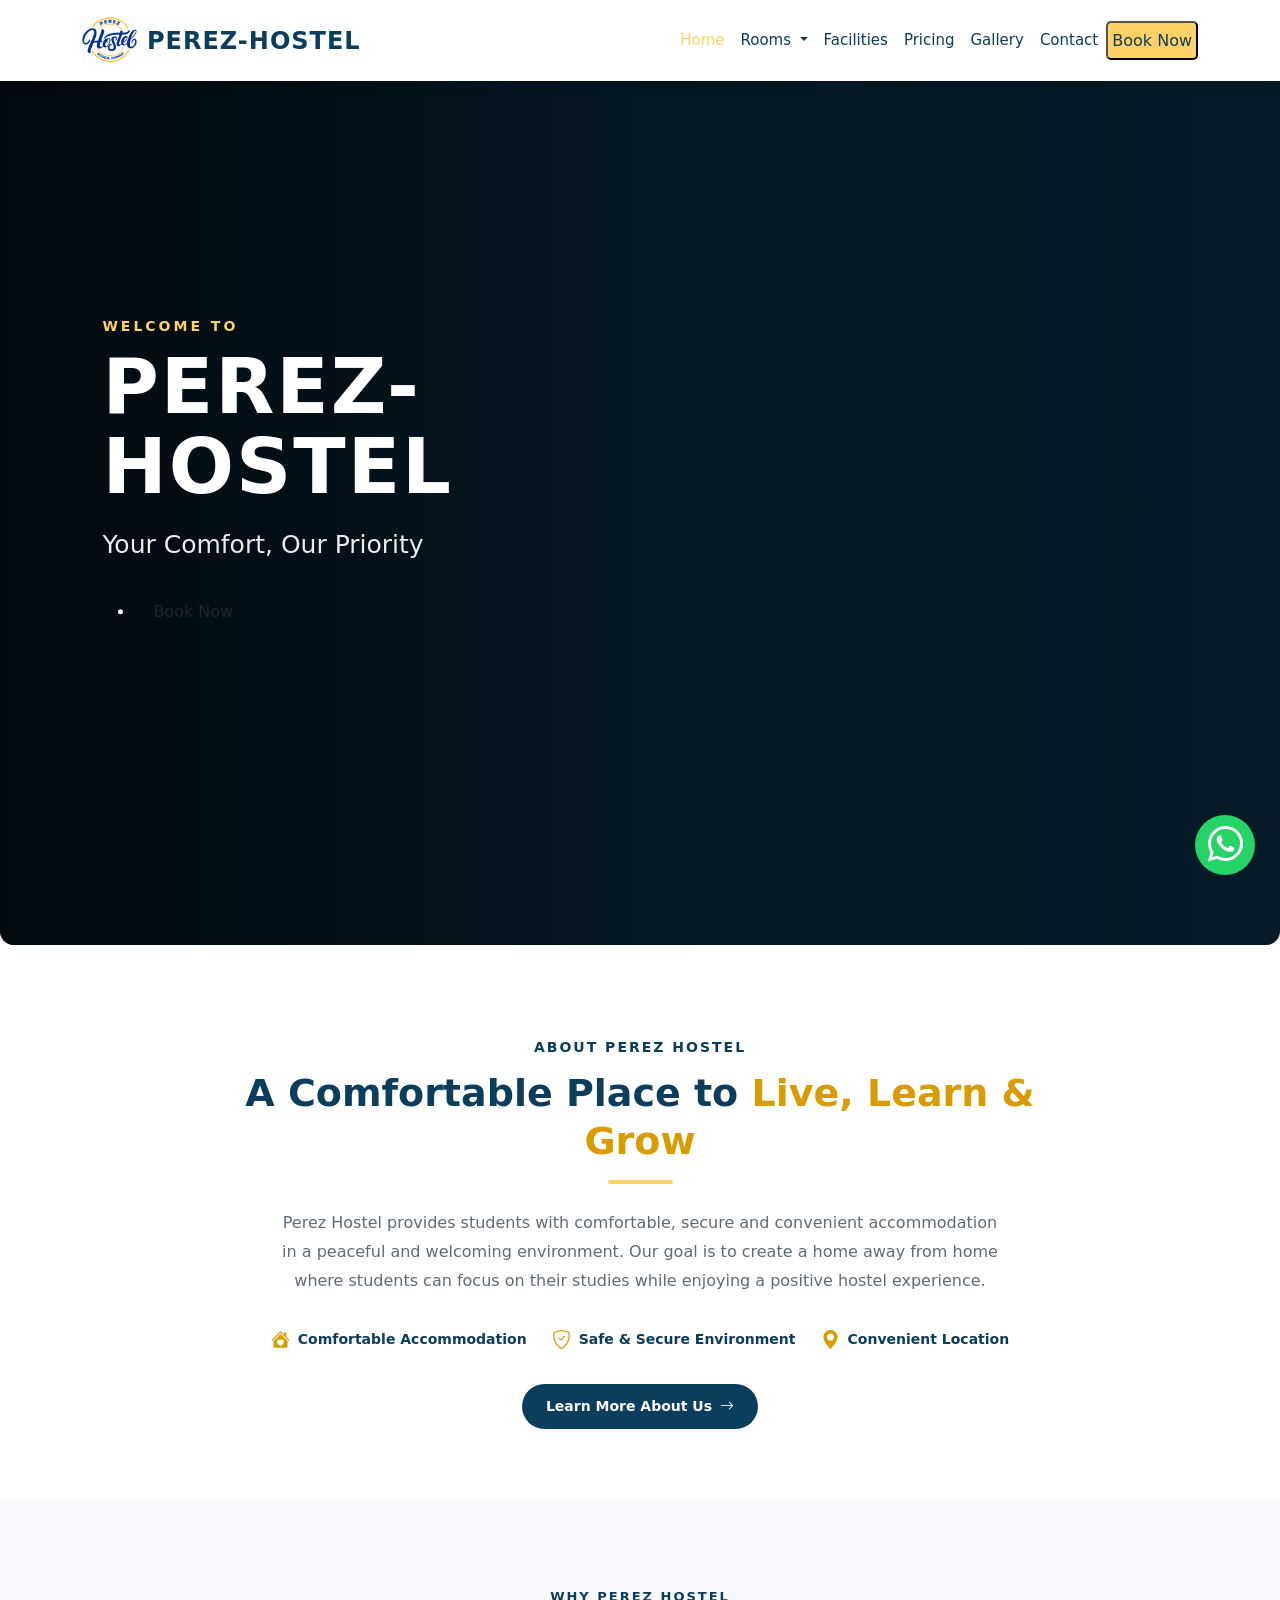
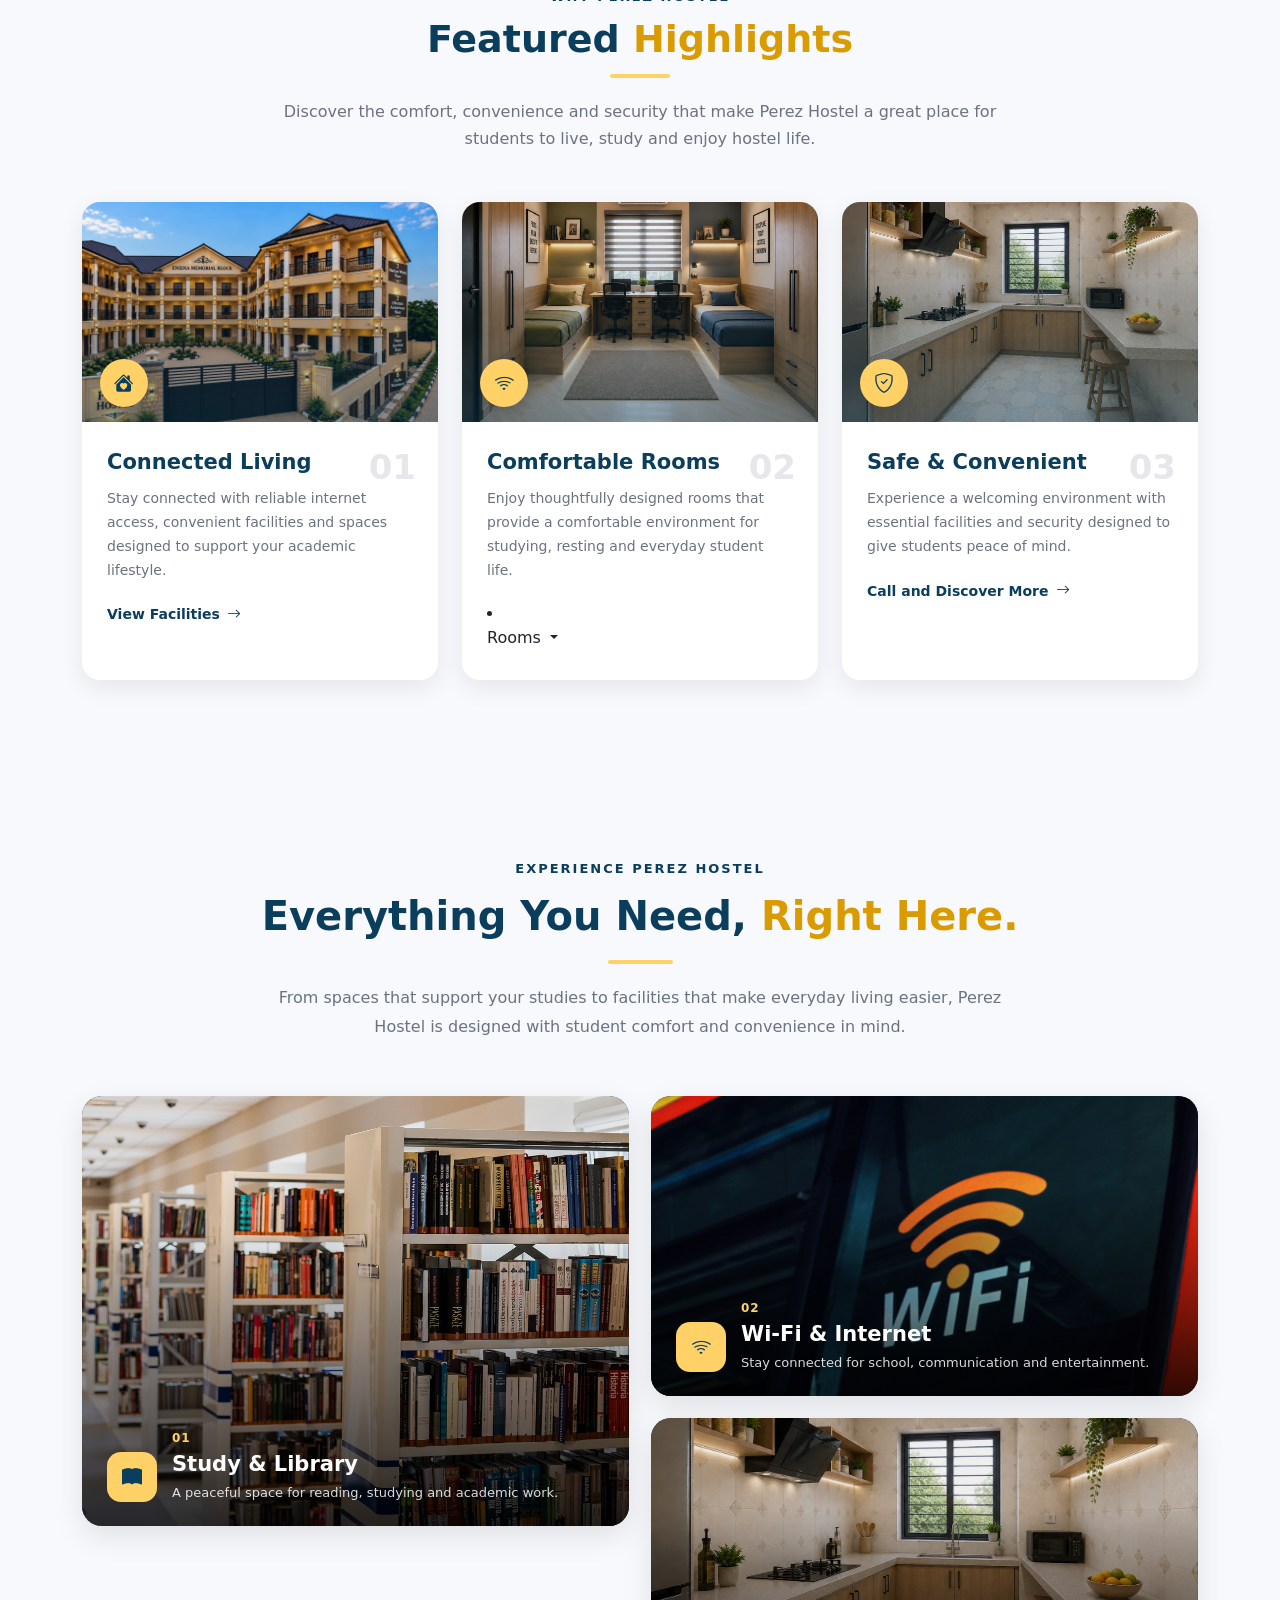
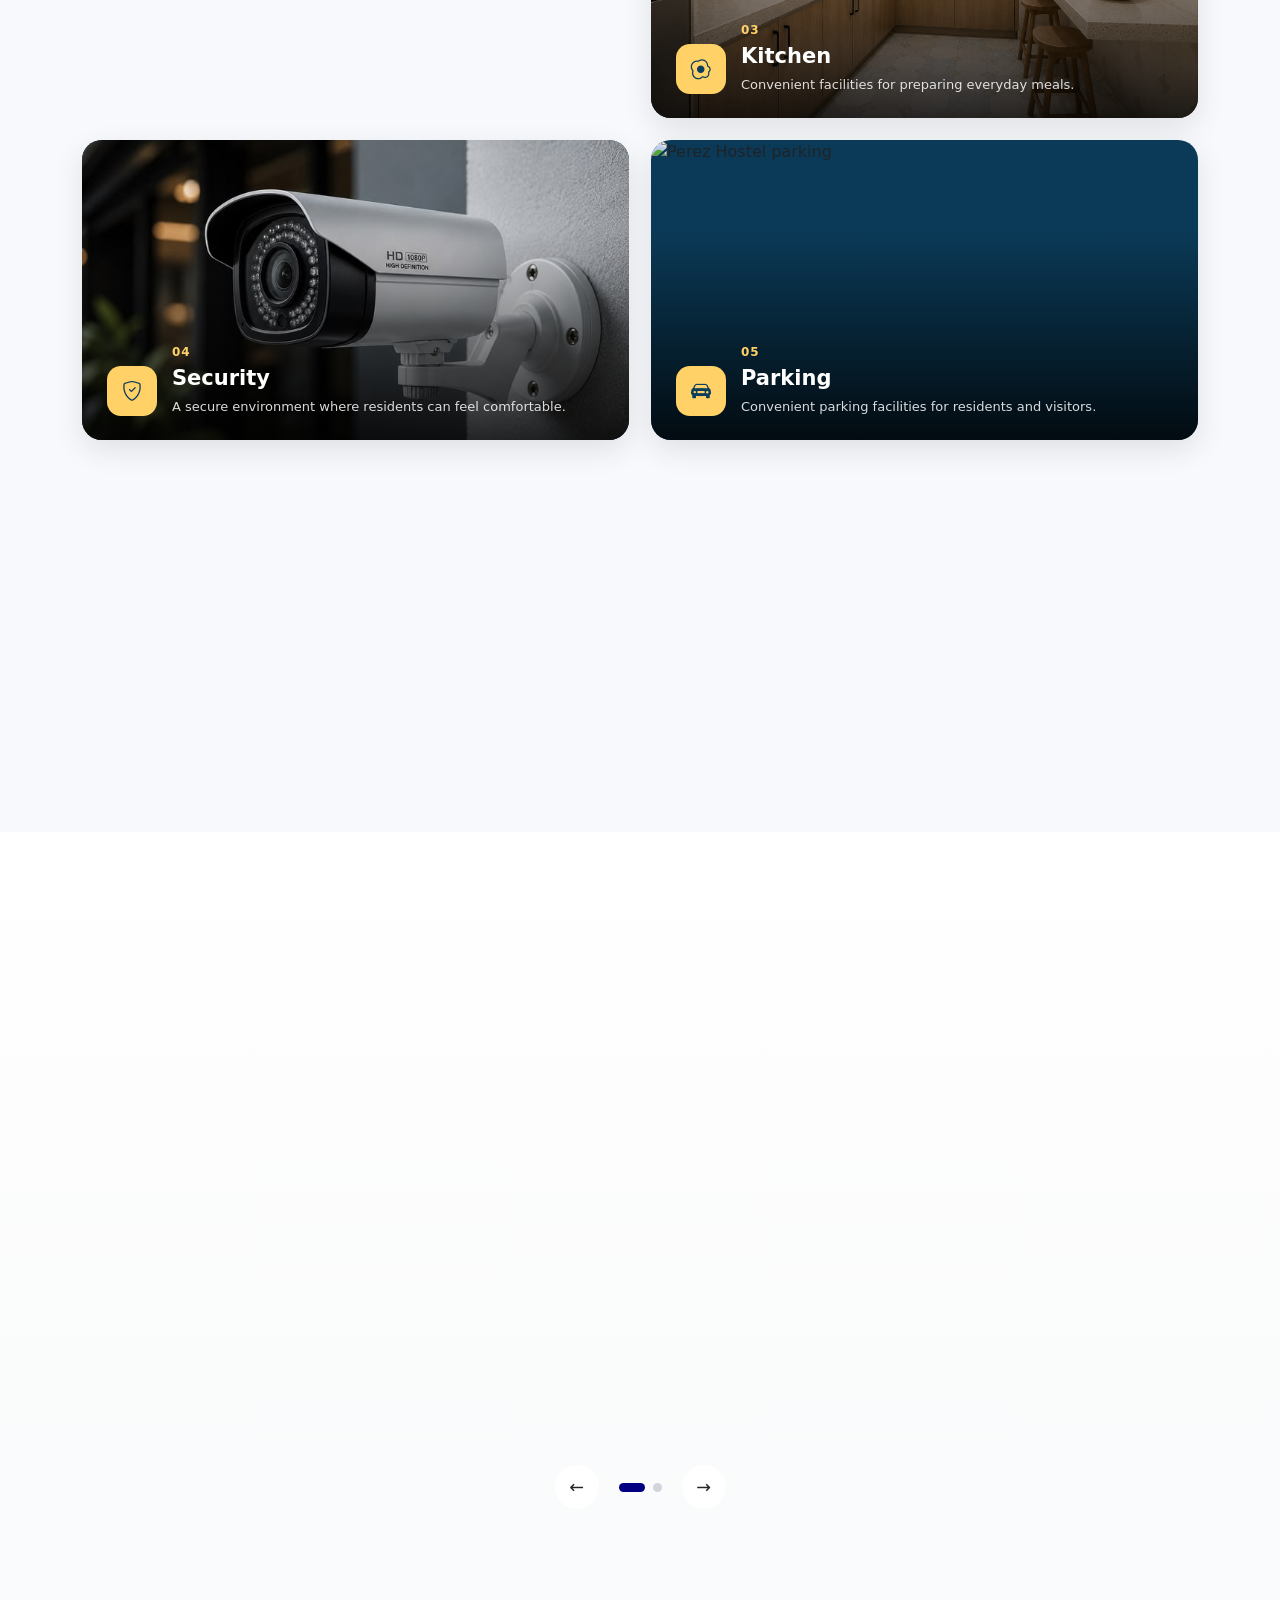
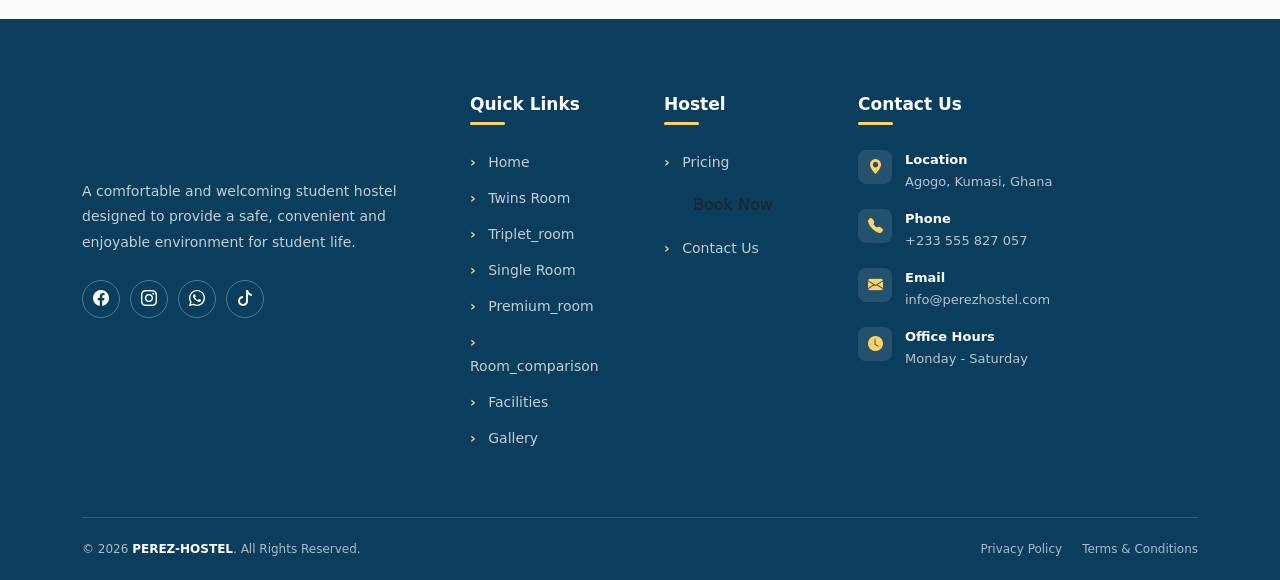
==== commit 7802ca59: "new fixes22" ====
--- a/index.html
+++ b/index.html
@@ -124,7 +124,6 @@
                             </a>
                         </li>
 
-
                         <li>
                             <a
                                 class="dropdown-item"
@@ -277,15 +276,6 @@
             </p>
 
             <div class="hero-buttons">
-
-                <!-- <a href="rooms.html" class="hero-main-btn">
-                    Explore Rooms
-                    <i class="bi bi-arrow-right"></i>
-                </a> -->
-
-                <!-- <a href="contact.html" class="hero-outline-btn">
-                    Book Now
-                </a> -->
                 <li class="nav-item ms-lg-3">
                     <button type="button"
                         class="btn book-now-btn"
@@ -944,41 +934,6 @@
 <!-- =========================================
      PEREZ HOSTEL FOOTER
 ========================================= -->
-
-    <!-- FINAL BOOKING BANNER -->
-    <section class="contact-booking-banner">
-
-        <div class="container">
-
-            <div class="booking-banner-content scroll-reveal" data-reveal="up">
-
-                <div>
-                    <span>READY TO JOIN US?</span>
-
-                    <h2>
-                        Let's Find Your Perfect Room.
-                    </h2>
-
-                    <p>
-                        Contact us to learn more about living at Perez Hostel.
-                    </p>
-                </div>
-
-                <li class="nav-item ms-lg-3">
-                    <button type="button"
-                        class="btn book-now-btn"
-                        data-bs-toggle="modal"
-                        data-bs-target="#bookingModal">
-                        Book Now 
-                    </button>
-                </li>
-
-            </div>
-
-        </div>
-
-    </section>
-
 <footer class="hostel-footer">
     
     <div class="container">
@@ -1116,7 +1071,7 @@
                 <ul class="footer-links">
 
                     <li>
-                        <a href="pricing.html">
+                        <a href="room_prices.html">
                             Pricing
                         </a>
                     </li>
@@ -1183,7 +1138,7 @@
                             </strong>
 
                             <p>
-                                +233 XX XXX XXXX
+                                +233 555 827 057
                             </p>
 
                         </div>
--- a/stylesheets/style.css
+++ b/stylesheets/style.css
@@ -460,16 +460,15 @@
     font-weight: 500;
     padding:4px;
     border-radius:5px;
-    border: none;
+    /* display: none; */
     transition: 0.3s ease;
 }
 
 
 .booking-btn:hover {
     background-color: white;
-
     color: #0b3d5c;
-
+    /* display:none; */
     transform: translateY(-2px);
 }
 
@@ -2075,6 +2074,34 @@
     }
 }
 
+
+/* =========================================
+   REUSABLE SCROLL REVEAL ANIMATIONS
+========================================= */
+
+.js .scroll-reveal {
+    opacity: 0;
+    transform: translateY(80px) scale(0.92);
+    transition:
+        opacity 1s ease,
+        transform 1s cubic-bezier(0.22, 1, 0.36, 1);
+    transition-delay: var(--reveal-delay, 0ms);
+    will-change: opacity, transform;
+}
+
+.js .scroll-reveal[data-reveal="left"] {
+    transform: translateX(-80px) scale(0.92);
+}
+
+.js .scroll-reveal[data-reveal="right"] {
+    transform: translateX(80px) scale(0.92);
+}
+
+.js .scroll-reveal.is-visible {
+    opacity: 1;
+    transform: translate(0, 0) scale(1);
+}
+
 /* Mobile responsiveness */
 @media (max-width: 768px) {
     .whatsapp-float {
@@ -2851,33 +2878,6 @@
 
 }
 
-/* =========================================
-   REUSABLE SCROLL REVEAL ANIMATIONS
-========================================= */
-
-.js .scroll-reveal {
-    opacity: 0;
-    transform: translateY(80px) scale(0.92);
-    transition:
-        opacity 1s ease,
-        transform 1s cubic-bezier(0.22, 1, 0.36, 1);
-    transition-delay: var(--reveal-delay, 0ms);
-    will-change: opacity, transform;
-}
-
-.js .scroll-reveal[data-reveal="left"] {
-    transform: translateX(-80px) scale(0.92);
-}
-
-.js .scroll-reveal[data-reveal="right"] {
-    transform: translateX(80px) scale(0.92);
-}
-
-.js .scroll-reveal.is-visible {
-    opacity: 1;
-    transform: translate(0, 0) scale(1);
-}
-
 @media (prefers-reduced-motion: reduce) {
     .js .scroll-reveal {
         opacity: 1;
